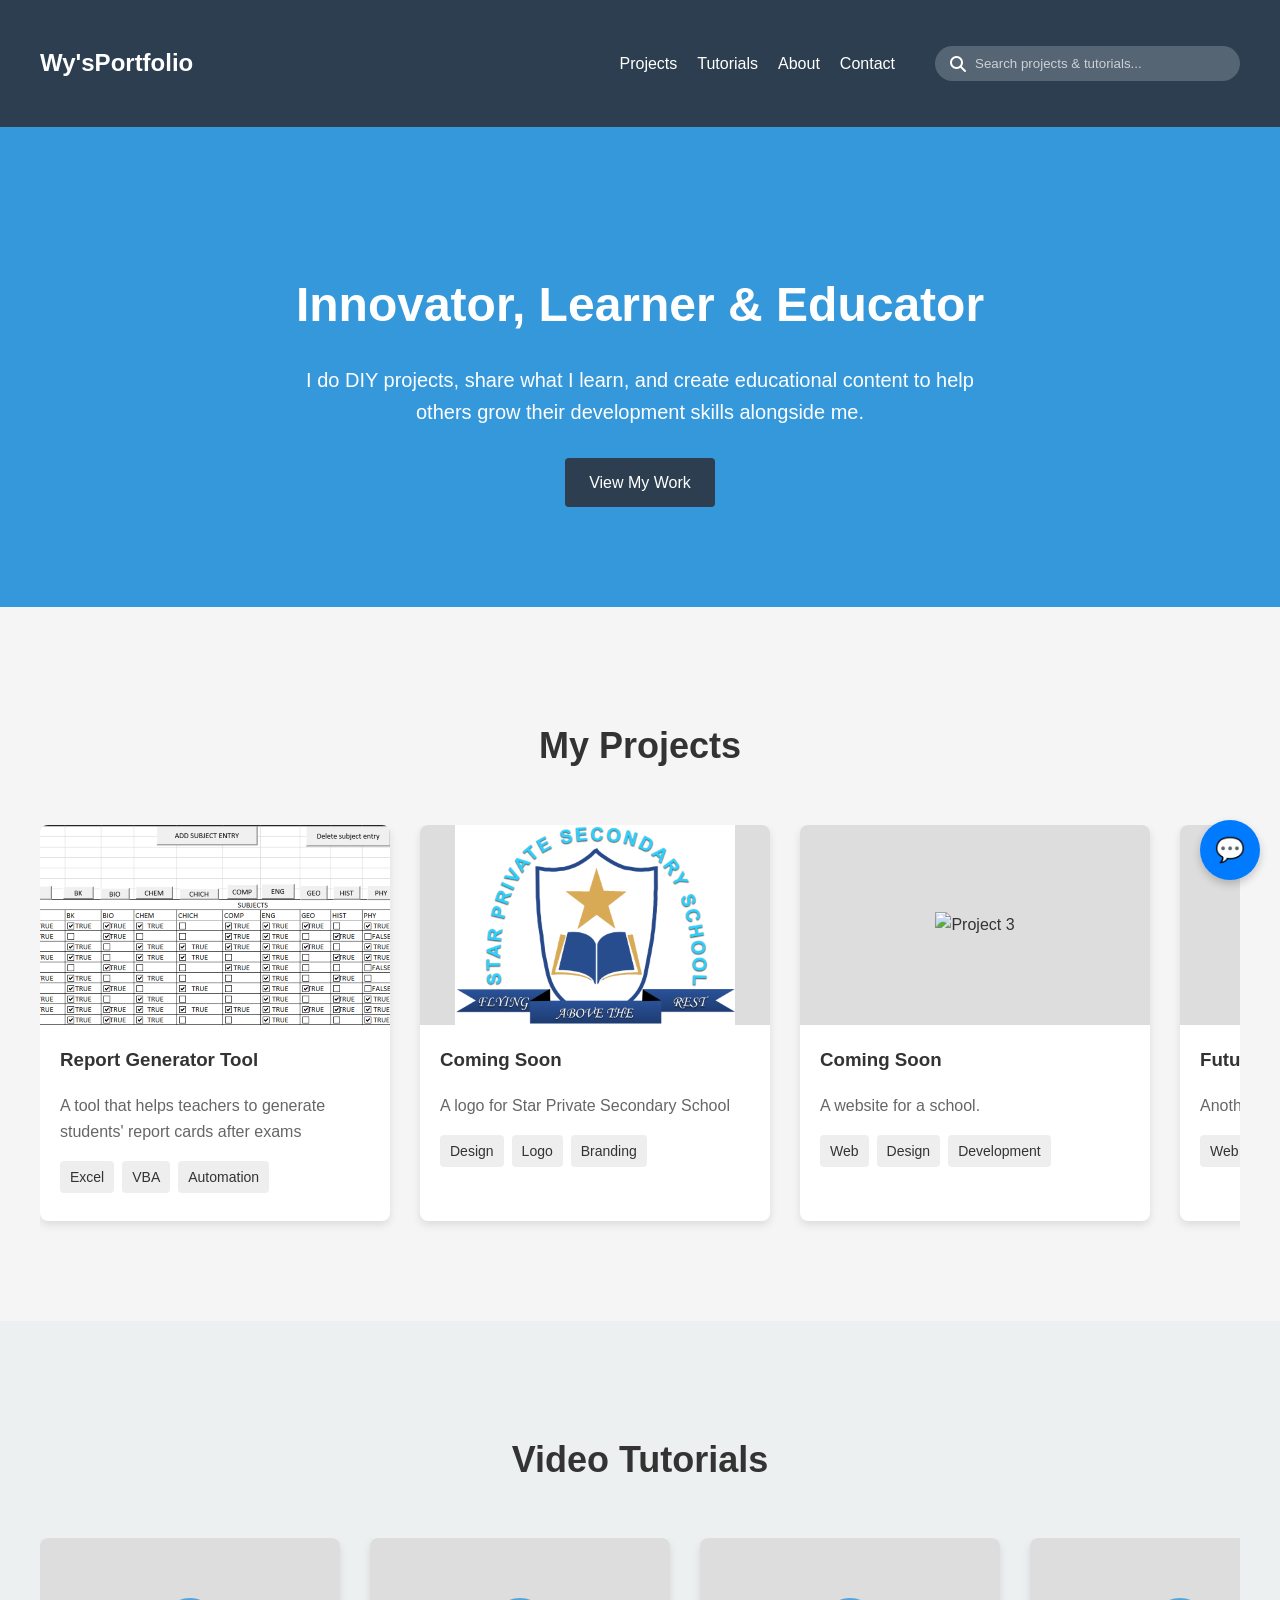
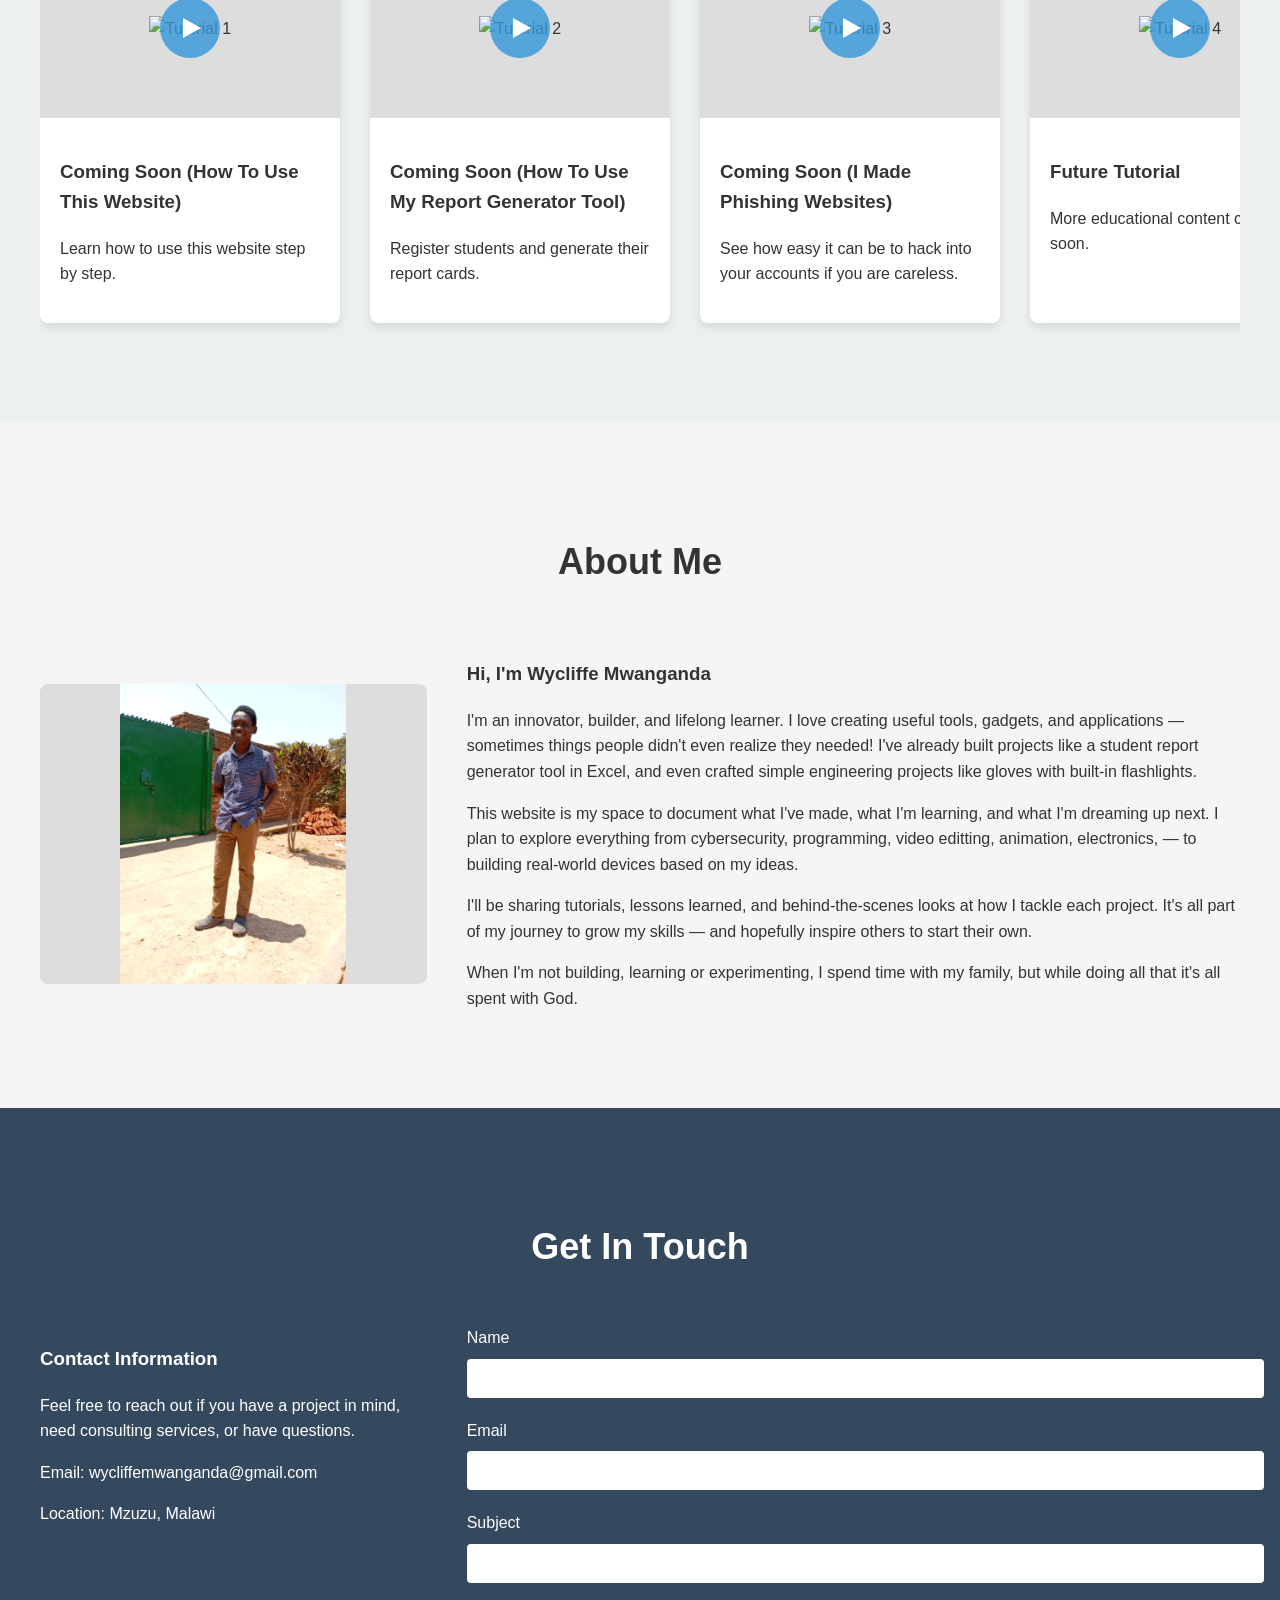
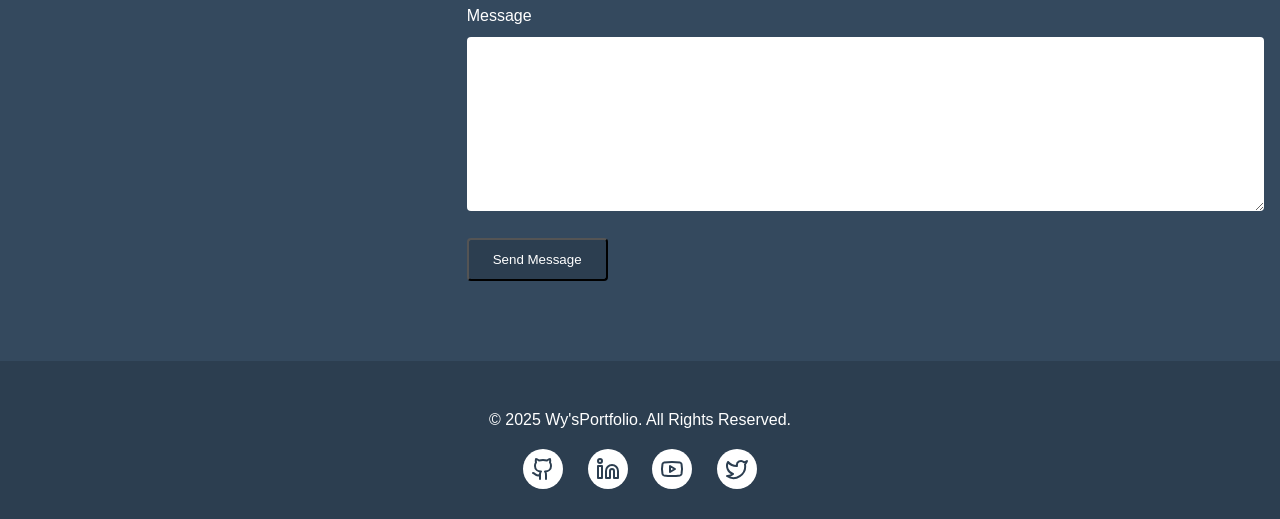
==== index.html @ cdc55362 "Add files via upload" ====
<!DOCTYPE html>
<html lang="en">
<head>
    <meta charset="UTF-8">
    <meta name="viewport" content="width=device-width, initial-scale=1.0">
    <title>Wycliffe's Portfolio</title>
    <script src="https://cdn.tailwindcss.com"></script>
    <link rel="stylesheet" href="https://cdnjs.cloudflare.com/ajax/libs/font-awesome/6.4.0/css/all.min.css">
    <link rel="manifest" href="/manifest.json">
    
    <style>
        /* Base styles */
        body {
            font-family: 'Segoe UI', Tahoma, Geneva, Verdana, sans-serif;
            line-height: 1.6;
            color: #333;
            margin: 0;
            padding: 0;
            background-color: #f5f5f5;
        }
        
        .container {
            max-width: 1200px;
            margin: 0 auto;
            padding: 0 20px;
        }
        
        /* Header */
        header {
            background-color: #2c3e50;
            color: white;
            padding: 30px 0;
            position: sticky;
            top: 0;
            z-index: 100;
        }
        
        .header-content {
            display: flex;
            justify-content: space-between;
            align-items: center;
        }
        
        .logo {
            font-size: 24px;
            font-weight: bold;
        }
        
        nav ul {
            display: flex;
            list-style: none;
            align-items: center;
        }
        
        nav ul li {
            margin-left: 20px;
        }
        
        nav ul li a {
            color: white;
            text-decoration: none;
            transition: color 0.3s;
        }
        
        nav ul li a:hover {
            color: #3498db;
        }
        
        /* Search Bar */
        .search-container {
            position: relative;
            margin-left: 20px;
        }
        
        .search-input {
            padding: 10px 15px 10px 40px;
            border-radius: 25px;
            border: none;
            outline: none;
            width: 250px;
            transition: all 0.3s;
            background-color: rgba(255, 255, 255, 0.2);
            color: white;
        }
        
        .search-input::placeholder {
            color: rgba(255, 255, 255, 0.7);
        }
        
        .search-input:focus {
            background-color: white;
            color: #333;
            width: 300px;
        }
        
        .search-input:focus::placeholder {
            color: #999;
        }
        
        .search-icon {
            position: absolute;
            left: 15px;
            top: 50%;
            transform: translateY(-50%);
            color: white;
        }
        
        .search-input:focus + .search-icon {
            color: #3498db;
        }
        
        /* Hero Section */
        .hero {
            padding: 100px 0;
            text-align: center;
            background-color: #3498db;
            color: white;
        }
        
        .hero h1 {
            font-size: 48px;
            margin-bottom: 20px;
        }
        
        .hero p {
            font-size: 20px;
            max-width: 700px;
            margin: 0 auto 30px;
        }
        
        .btn {
            display: inline-block;
            background-color: #2c3e50;
            color: white;
            padding: 12px 24px;
            text-decoration: none;
            border-radius: 4px;
            transition: background-color 0.3s;
        }
        
        .btn:hover {
            background-color: #1a252f;
        }
        
        /* Projects Section */
        .projects {
            padding: 80px 0;
        }
        
        .section-title {
            text-align: center;
            margin-bottom: 50px;
            font-size: 36px;
        }
        
        .project-scroll-container {
            display: flex;
            overflow-x: auto;
            scroll-snap-type: x mandatory;
            gap: 30px;
            padding-bottom: 20px;
            -webkit-overflow-scrolling: touch;
        }
        
        .project-card {
            flex: 0 0 auto;
            width: 350px;
            scroll-snap-align: start;
            background-color: white;
            border-radius: 8px;
            overflow: hidden;
            box-shadow: 0 4px 8px rgba(0, 0, 0, 0.1);
            transition: transform 0.3s;
        }
        
        .project-card:hover {
            transform: translateY(-10px);
        }
        
        .project-img {
            height: 200px;
            background-color: #ddd;
            display: flex;
            align-items: center;
            justify-content: center;
        }
        
        .project-content {
            padding: 20px;
        }
        
        .project-content h3 {
            margin-top: 0;
        }
        
        .project-content p {
            color: #666;
        }
        
        .project-tags {
            display: flex;
            flex-wrap: wrap;
            margin-top: 15px;
        }
        
        .tag {
            background-color: #eee;
            padding: 5px 10px;
            border-radius: 4px;
            font-size: 14px;
            margin-right: 8px;
            margin-bottom: 8px;
        }
        
        /* Tutorials Section */
        .tutorials {
            padding: 80px 0;
            background-color: #ecf0f1;
        }
        
        .tutorial-scroll-container {
            display: flex;
            overflow-x: auto;
            scroll-snap-type: x mandatory;
            gap: 30px;
            padding-bottom: 20px;
            -webkit-overflow-scrolling: touch;
        }
        
        .tutorial-card {
            flex: 0 0 auto;
            width: 300px;
            scroll-snap-align: start;
            background-color: white;
            border-radius: 8px;
            overflow: hidden;
            box-shadow: 0 4px 8px rgba(0, 0, 0, 0.1);
        }
        
        .tutorial-img {
            height: 180px;
            background-color: #ddd;
            display: flex;
            align-items: center;
            justify-content: center;
            position: relative;
        }
        
        .play-icon {
            position: absolute;
            width: 60px;
            height: 60px;
            background-color: rgba(52, 152, 219, 0.8);
            border-radius: 50%;
            display: flex;
            align-items: center;
            justify-content: center;
        }
        
        .play-icon:after {
            content: "";
            width: 0;
            height: 0;
            border-top: 10px solid transparent;
            border-left: 18px solid white;
            border-bottom: 10px solid transparent;
            margin-left: 4px;
        }
        
        .tutorial-content {
            padding: 20px;
        }
        
        /* About Section */
        .about {
            padding: 80px 0;
        }
        
        .about-content {
            display: flex;
            align-items: center;
            gap: 40px;
        }
        
        .about-img {
            flex: 1;
            height: 300px;
            background-color: #ddd;
            border-radius: 8px;
            display: flex;
            align-items: center;
            justify-content: center;
        }
        
        .about-text {
            flex: 2;
        }
        
        /* Contact Section */
        .contact {
            padding: 80px 0;
            background-color: #34495e;
            color: white;
        }
        
        .contact-content {
            display: flex;
            gap: 40px;
        }
        
        .contact-info {
            flex: 1;
        }
        
        .contact-form {
            flex: 2;
        }
        
        .form-group {
            margin-bottom: 20px;
        }
        
        .form-group label {
            display: block;
            margin-bottom: 8px;
        }
        
        .form-control {
            width: 100%;
            padding: 12px;
            border: none;
            border-radius: 4px;
        }
        
        textarea.form-control {
            height: 150px;
            resize: vertical;
        }
        
        /* Footer */
        footer {
            background-color: #2c3e50;
            color: white;
            padding: 30px 0;
            text-align: center;
        }
        
        .social-link {
            display: inline-flex;
            align-items: center;
            justify-content: center;
            width: 40px;
            height: 40px;
            background-color: white;
            border-radius: 50%;
            margin: 0 10px;
            transition: transform 0.3s, background-color 0.3s;
        }
        
        .social-link:hover {
            transform: translateY(-3px);
            background-color: #ecf0f1;
        }
        
        /* Search Results */
        .search-results {
            display: none;
            position: absolute;
            top: 100%;
            left: 0;
            width: 100%;
            background-color: white;
            border-radius: 0 0 8px 8px;
            box-shadow: 0 4px 8px rgba(0, 0, 0, 0.1);
            z-index: 10;
            max-height: 400px;
            overflow-y: auto;
        }
        
        .search-result-item {
            padding: 12px 20px;
            border-bottom: 1px solid #eee;
            cursor: pointer;
            transition: background-color 0.2s;
        }
        
        .search-result-item:hover {
            background-color: #f5f5f5;
        }
        
        .search-result-item h4 {
            margin: 0 0 5px 0;
            color: #2c3e50;
        }
        
        .search-result-item p {
            margin: 0;
            color: #666;
            font-size: 14px;
        }
        
        .search-result-item .result-type {
            display: inline-block;
            padding: 2px 8px;
            background-color: #3498db;
            color: white;
            border-radius: 4px;
            font-size: 12px;
            margin-right: 8px;
        }
        
        /* No Results */
        .no-results {
            padding: 20px;
            text-align: center;
            color: #666;
        }
        
        /* Responsive Adjustments */
        @media (max-width: 1024px) {
            .search-input {
                width: 200px;
            }
            
            .search-input:focus {
                width: 250px;
            }
        }
        
        @media (max-width: 768px) {
            .header-content {
                flex-direction: column;
                text-align: center;
            }
            
            nav ul {
                margin-top: 20px;
                justify-content: center;
                flex-wrap: wrap;
            }
            
            .search-container {
                margin: 15px 0 0 0;
                order: 3;
                width: 100%;
            }
            
            .search-input {
                width: 100%;
                max-width: 300px;
            }
            
            .search-input:focus {
                width: 100%;
                max-width: 300px;
            }
            
            .about-content {
                flex-direction: column;
            }
            
            .contact-content {
                flex-direction: column;
            }
        }
        
        /* Hide scrollbar but keep functionality */
        .project-scroll-container::-webkit-scrollbar,
        .tutorial-scroll-container::-webkit-scrollbar,
        .search-results::-webkit-scrollbar {
            display: none;
        }
        
        .project-scroll-container,
        .tutorial-scroll-container,
        .search-results {
            -ms-overflow-style: none;
            scrollbar-width: none;
        }
        
        /* Highlight matching text */
        .highlight {
            background-color: #fffacd;
            font-weight: bold;
        }
    </style>
</head>
<body>
    <!-- Header -->
    <header>
        <div class="container header-content">
            <div class="logo">Wy'sPortfolio</div>
            <nav>
                <ul>
                    <li><a href="#projects">Projects</a></li>
                    <li><a href="#tutorials">Tutorials</a></li>
                    <li><a href="#about">About</a></li>
                    <li><a href="#contact">Contact</a></li>
                    <li>
                        <div class="search-container">
                            <input type="text" class="search-input" placeholder="Search projects & tutorials..." id="searchInput">
                            <i class="fas fa-search search-icon"></i>
                            <div class="search-results" id="searchResults"></div>
                        </div>
                    </li>
                </ul>
            </nav>
        </div>
    </header>

    <!-- Hero Section -->
    <section class="hero">
        <div class="container">
            <h1>Innovator, Learner & Educator</h1>
            <p>I do DIY projects, share what I learn, and create educational content to help others grow their development skills alongside me.</p>
            <a href="#projects" class="btn">View My Work</a>
        </div>
    </section>

    <!-- Projects Section -->
    <section class="projects" id="projects">
        <div class="container">
            <h2 class="section-title">My Projects</h2>
            <div class="project-scroll-container" id="projectsContainer">
                <!-- Project 1 -->
                <a href="ReportGenDownloads.html" style="text-decoration: none; color: inherit;">
                    <div class="project-card" data-search="Report Generator Tool Excel VBA Automation">
                        <div class="project-img">
                            <img src="ReportGenICO.png" alt="Project 1">
                        </div>
                        <div class="project-content">
                            <h3>Report Generator Tool</h3>
                            <p>A tool that helps teachers to generate students' report cards after exams</p>
                            <div class="project-tags">
                                <span class="tag">Excel</span>
                                <span class="tag">VBA</span>
                                <span class="tag">Automation</span>
                            </div>
                        </div>
                    </div>
                </a>

                <!-- Project 2 -->
                <div class="project-card" data-search="Logo Design Star Private Secondary School">
                    <div class="project-img">
                        <img src="Logo v2.2.png" alt="Project 2">
                    </div>
                    <div class="project-content">
                        <h3>Coming Soon</h3>
                        <p>A logo for Star Private Secondary School</p>
                        <div class="project-tags">
                            <span class="tag">Design</span>
                            <span class="tag">Logo</span>
                            <span class="tag">Branding</span>
                        </div>
                    </div>
                </div>

                <!-- Project 3 -->
                <div class="project-card" data-search="Website School Web Design">
                    <div class="project-img">
                        <img src="/api/placeholder/400/250" alt="Project 3">
                    </div>
                    <div class="project-content">
                        <h3>Coming Soon</h3>
                        <p>A website for a school.</p>
                        <div class="project-tags">
                            <span class="tag">Web</span>
                            <span class="tag">Design</span>
                            <span class="tag">Development</span>
                        </div>
                    </div>
                </div>

                <!-- Additional project for scrolling -->
                <div class="project-card" data-search="Future Project Web Design">
                    <div class="project-img">
                        <img src="/api/placeholder/400/250" alt="Project 4">
                    </div>
                    <div class="project-content">
                        <h3>Future Project</h3>
                        <p>Another exciting project coming soon.</p>
                        <div class="project-tags">
                            <span class="tag">Web</span>
                            <span class="tag">Design</span>
                        </div>
                    </div>
                </div>
            </div>
        </div>
    </section>

    <!-- Tutorials Section -->
    <section class="tutorials" id="tutorials">
        <div class="container">
            <h2 class="section-title">Video Tutorials</h2>
            <div class="tutorial-scroll-container" id="tutorialsContainer">
                <!-- Tutorial 1 -->
                <div class="tutorial-card" data-search="How To Use This Website Tutorial Guide">
                    <div class="tutorial-img">
                        <div class="play-icon"></div>
                        <img src="/api/placeholder/400/250" alt="Tutorial 1">
                    </div>
                    <div class="tutorial-content">
                        <h3>Coming Soon (How To Use This Website)</h3>
                        <p>Learn how to use this website step by step.</p>
                    </div>
                </div>
                
                <!-- Tutorial 2 -->
                <div class="tutorial-card" data-search="Report Generator Tool Tutorial Guide Excel VBA">
                    <div class="tutorial-img">
                        <div class="play-icon"></div>
                        <img src="/api/placeholder/400/250" alt="Tutorial 2">
                    </div>
                    <div class="tutorial-content">
                        <h3>Coming Soon (How To Use My Report Generator Tool)</h3>
                        <p>Register students and generate their report cards.</p>
                    </div>
                </div>
                
                <!-- Tutorial 3 -->
                <div class="tutorial-card" data-search="Phishing Websites Security Tutorial Cybersecurity">
                    <div class="tutorial-img">
                        <div class="play-icon"></div>
                        <img src="/api/placeholder/400/250" alt="Tutorial 3">
                    </div>
                    <div class="tutorial-content">
                        <h3>Coming Soon (I Made Phishing Websites)</h3>
                        <p>See how easy it can be to hack into your accounts if you are careless.</p>
                    </div>
                </div>

                <!-- Additional tutorial for scrolling -->
                <div class="tutorial-card" data-search="Future Tutorial Education">
                    <div class="tutorial-img">
                        <div class="play-icon"></div>
                        <img src="/api/placeholder/400/250" alt="Tutorial 4">
                    </div>
                    <div class="tutorial-content">
                        <h3>Future Tutorial</h3>
                        <p>More educational content coming soon.</p>
                    </div>
                </div>
            </div>
        </div>
    </section>

    <!-- About Section -->
    <section class="about" id="about">
        <div class="container">
            <h2 class="section-title">About Me</h2>
            <div class="about-content">
                <div class="about-img">
                    <img src="profile.png" alt="Profile Photo">
                </div>
                <div class="about-text">
                    <h3>Hi, I'm Wycliffe Mwanganda</h3>
                    <p>I'm an innovator, builder, and lifelong learner. I love creating useful tools, gadgets, and applications — sometimes things people didn't even realize they needed! I've already built projects like a student report generator tool in Excel, and even crafted simple engineering projects like gloves with built-in flashlights.</p>
                    <p>This website is my space to document what I've made, what I'm learning, and what I'm dreaming up next. I plan to explore everything from cybersecurity, programming, video editting, animation, electronics, — to building real-world devices based on my ideas.</p>
                    <p>I'll be sharing tutorials, lessons learned, and behind-the-scenes looks at how I tackle each project. It's all part of my journey to grow my skills — and hopefully inspire others to start their own.</p>
                    <p>When I'm not building, learning or experimenting, I spend time with my family, but while doing all that it's all spent with God.</p>
                </div>
            </div>
        </div>
    </section>

    <!-- Contact Section -->
    <section class="contact" id="contact">
        <div class="container">
            <h2 class="section-title">Get In Touch</h2>
            <div class="contact-content">
                <div class="contact-info">
                    <h3>Contact Information</h3>
                    <p>Feel free to reach out if you have a project in mind, need consulting services, or have questions.</p>
                    <p>Email: wycliffemwanganda@gmail.com</p>
                    <p>Location: Mzuzu, Malawi</p>
                </div>
                <div class="contact-form">
                    <form>
                        <div class="form-group">
                            <label for="name">Name</label>
                            <input type="text" id="name" class="form-control" required>
                        </div>
                        <div class="form-group">
                            <label for="email">Email</label>
                            <input type="email" id="email" class="form-control" required>
                        </div>
                        <div class="form-group">
                            <label for="subject">Subject</label>
                            <input type="text" id="subject" class="form-control" required>
                        </div>
                        <div class="form-group">
                            <label for="message">Message</label>
                            <textarea id="message" class="form-control" required></textarea>
                        </div>
                        <button type="submit" class="btn">Send Message</button>
                    </form>
                </div>
            </div>
        </div>
    </section>

    <!-- Footer -->
    <footer>
        <div class="container">
            <p>© 2025 Wy'sPortfolio. All Rights Reserved.</p>
            <div class="social-links">
                <a href="#" class="social-link" aria-label="GitHub">
                    <svg xmlns="http://www.w3.org/2000/svg" width="24" height="24" viewBox="0 0 24 24" fill="none" stroke="#2c3e50" stroke-width="2" stroke-linecap="round" stroke-linejoin="round" class="lucide lucide-github"><path d="M15 22v-4a4.8 4.8 0 0 0-1-3.5c3 0 6-2 6-5.5.08-1.25-.27-2.48-1-3.5.28-1.15.28-2.35 0-3.5 0 0-1 0-3 1.5-2.64-.5-5.36-.5-8 0C6 2 5 2 5 2c-.3 1.15-.3 2.35 0 3.5A5.403 5.403 0 0 0 4 9c0 3.5 3 5.5 6 5.5-.39.49-.68 1.05-.85 1.65-.17.6-.22 1.23-.15 1.85v4"></path><path d="M9 18c-4.51 2-5-2-7-2"></path></svg>
                </a>
                <a href="#" class="social-link" aria-label="LinkedIn">
                    <svg xmlns="http://www.w3.org/2000/svg" width="24" height="24" viewBox="0 0 24 24" fill="none" stroke="#2c3e50" stroke-width="2" stroke-linecap="round" stroke-linejoin="round" class="lucide lucide-linkedin"><path d="M16 8a6 6 0 0 1 6 6v7h-4v-7a2 2 0 0 0-2-2 2 2 0 0 0-2 2v7h-4v-7a6 6 0 0 1 6-6z"></path><rect width="4" height="12" x="2" y="9"></rect><circle cx="4" cy="4" r="2"></circle></svg>
                </a>
                <a href="#" class="social-link" aria-label="YouTube">
                    <svg xmlns="http://www.w3.org/2000/svg" width="24" height="24" viewBox="0 0 24 24" fill="none" stroke="#2c3e50" stroke-width="2" stroke-linecap="round" stroke-linejoin="round" class="lucide lucide-youtube"><path d="M2.5 17a24.12 24.12 0 0 1 0-10 2 2 0 0 1 1.4-1.4 49.56 49.56 0 0 1 16.2 0A2 2 0 0 1 21.5 7a24.12 24.12 0 0 1 0 10 2 2 0 0 1-1.4 1.4 49.55 49.55 0 0 1-16.2 0A2 2 0 0 1 2.5 17"></path><path d="m10 15 5-3-5-3z"></path></svg>
                </a>
                <a href="#" class="social-link" aria-label="Twitter">
                    <svg xmlns="http://www.w3.org/2000/svg" width="24" height="24" viewBox="0 0 24 24" fill="none" stroke="#2c3e50" stroke-width="2" stroke-linecap="round" stroke-linejoin="round" class="lucide lucide-twitter"><path d="M22 4s-.7 2.1-2 3.4c1.6 10-9.4 17.3-18 11.6 2.2.1 4.4-.6 6-2C3 15.5.5 9.6 3 5c2.2 2.6 5.6 4.1 9 4-.9-4.2 4-6.6 7-3.8 1.1 0 3-1.2 3-1.2z"></path></svg>
                </a>
            </div>
        </div>
    </footer>



    <script>
        // Add smooth scrolling for navigation links
        document.querySelectorAll('a[href^="#"]').forEach(anchor => {
            anchor.addEventListener('click', function(e) {
                e.preventDefault();
                document.querySelector(this.getAttribute('href')).scrollIntoView({
                    behavior: 'smooth'
                });
            });
        });

        // Search functionality
        const searchInput = document.getElementById('searchInput');
        const searchResults = document.getElementById('searchResults');
        const projectsContainer = document.getElementById('projectsContainer');
        const tutorialsContainer = document.getElementById('tutorialsContainer');
        
        // All project and tutorial cards
        const allCards = [
            ...document.querySelectorAll('.project-card'),
            ...document.querySelectorAll('.tutorial-card')
        ];
        
        // Highlight text function
        function highlightText(text, searchTerm) {
            if (!searchTerm) return text;
            
            const regex = new RegExp(searchTerm, 'gi');
            return text.replace(regex, match => `<span class="highlight">${match}</span>`);
        }
        
        // Search function
        function performSearch(searchTerm) {
            if (!searchTerm) {
                searchResults.style.display = 'none';
                return;
            }
            
            const results = [];
            
            allCards.forEach(card => {
                const searchData = card.getAttribute('data-search').toLowerCase();
                const title = card.querySelector('h3').textContent.toLowerCase();
                const description = card.querySelector('p').textContent.toLowerCase();
                
                if (searchData.includes(searchTerm) || 
                    title.includes(searchTerm) || 
                    description.includes(searchTerm)) {
                    
                    const type = card.classList.contains('project-card') ? 'Project' : 'Tutorial';
                    const highlightedTitle = highlightText(card.querySelector('h3').textContent, searchTerm);
                    const highlightedDesc = highlightText(card.querySelector('p').textContent, searchTerm);
                    
                    results.push({
                        element: card,
                        type,
                        title: highlightedTitle,
                        description: highlightedDesc
                    });
                }
            });
            
            displayResults(results, searchTerm);
        }
        
// Display search results
function displayResults(results, searchTerm) {
    searchResults.innerHTML = '';
    
    if (results.length === 0) {
        searchResults.innerHTML = '<div class="no-results">No results found for "' + searchTerm + '"</div>';
    } else {
        results.forEach(result => {
            const resultElement = document.createElement('div');
            resultElement.className = 'search-result-item';
            resultElement.innerHTML = `
                <h4><span class="result-type">${result.type}</span>${result.title}</h4>
                <p>${result.description}</p>
            `;
            
            resultElement.addEventListener('click', () => {
                // First ensure all cards are visible
                allCards.forEach(card => card.style.display = '');
                
                // Scroll to the specific card
                result.element.scrollIntoView({ behavior: 'smooth', block: 'center' });
                
                // Apply more noticeable highlight animation
                result.element.style.boxShadow = '0 0 0 4px rgba(52, 152, 219, 0.7)';
                result.element.style.transform = 'scale(1.03)';
                result.element.style.transition = 'all 0.3s ease';
                
                // Reset the highlight after animation
                setTimeout(() => {
                    result.element.style.boxShadow = '';
                    result.element.style.transform = '';
                }, 2500);
                
                // Close search results
                searchResults.style.display = 'none';
                searchInput.value = '';
            });
            
            searchResults.appendChild(resultElement);
        });
    }
    
    searchResults.style.display = 'block';
}
        
        // Event listeners
        searchInput.addEventListener('input', () => {
            const searchTerm = searchInput.value.trim().toLowerCase();
            performSearch(searchTerm);
        });
        
        // Close search results when clicking outside
        document.addEventListener('click', (e) => {
            if (!e.target.closest('.search-container')) {
                searchResults.style.display = 'none';
            }
        });
        
        // Filter projects and tutorials when pressing Enter
        searchInput.addEventListener('keydown', (e) => {
            if (e.key === 'Enter') {
                const searchTerm = searchInput.value.trim().toLowerCase();
                
                if (!searchTerm) {
                    // Show all if search is empty
                    allCards.forEach(card => card.style.display = '');
                    return;
                }
                
                allCards.forEach(card => {
                    const searchData = card.getAttribute('data-search').toLowerCase();
                    const title = card.querySelector('h3').textContent.toLowerCase();
                    const description = card.querySelector('p').textContent.toLowerCase();
                    
                    if (searchData.includes(searchTerm) || 
                        title.includes(searchTerm) || 
                        description.includes(searchTerm)) {
                        card.style.display = '';
                    } else {
                        card.style.display = 'none';
                    }
                });
                
                // Scroll to projects section if there are results
                if (document.querySelector('.project-card[style=""]') || 
                    document.querySelector('.tutorial-card[style=""]')) {
                    document.getElementById('projects').scrollIntoView({ behavior: 'smooth' });
                }
                
                searchResults.style.display = 'none';
            }
        });
    </script>

    <!-- Chat Bubble Button -->
    <div id="chat-toggle" style="position: fixed; bottom: 20px; right: 20px; background: #007bff; color: white; border-radius: 50%; width: 60px; height: 60px; display: flex; align-items: center; justify-content: center; cursor: pointer; box-shadow: 0 4px 8px rgba(0,0,0,0.2); font-size: 24px; z-index: 999;">
        💬
    </div>

    <!-- Chat Window -->
    <div id="chat-box" style="display: none; position: fixed; bottom: 90px; right: 20px; width: 300px; max-height: 400px; background: white; border: 1px solid #ccc; border-radius: 10px; box-shadow: 0 4px 12px rgba(0,0,0,0.2); z-index: 999; overflow: hidden; font-family: sans-serif;">
        <div style="background: #007bff; color: white; padding: 10px; border-top-left-radius: 10px; border-top-right-radius: 10px;">
            Ask Me Anything
        </div>
        <div id="chat-log" style="padding: 10px; height: 250px; overflow-y: auto; font-size: 14px;"></div>
        <div style="display: flex; border-top: 1px solid #ccc;">
            <input id="chat-input" type="text" placeholder="Type your message..." style="flex: 1; border: none; padding: 10px;" />
            <button onclick="sendMessage()" style="background: #007bff; color: white; border: none; padding: 10px; cursor: pointer;">➤</button>
        </div>
    </div>

    <script>
        const toggle = document.getElementById('chat-toggle');
        const chatBox = document.getElementById('chat-box');

        toggle.addEventListener('click', () => {
            chatBox.style.display = chatBox.style.display === 'none' ? 'block' : 'none';
        });

        async function sendMessage() {
            const input = document.getElementById('chat-input');
            const log = document.getElementById('chat-log');
            const userText = input.value.trim();
            if (!userText) return;

            log.innerHTML += `<div><strong>You:</strong> ${userText}</div>`;
            input.value = "";

            try {
                // Make the request to the backend
                const response = await fetch("https://chat-backend-production-9ca1.up.railway.app/ask", {
                    method: "POST",
                    headers: { "Content-Type": "application/json" },
                    body: JSON.stringify({ message: userText }),
                });

                const data = await response.json();
                const aiReply = data.reply || "Sorry, I didn't understand.";
                
                // Log the AI reply
                log.innerHTML += `<div><strong>AI:</strong> ${aiReply}</div>`;
                log.scrollTop = log.scrollHeight;
            } catch (error) {
                console.error('Chat error:', error);
                log.innerHTML += `<div><strong>AI:</strong> Sorry, I couldn't respond.</div>`;
                log.scrollTop = log.scrollHeight;
            }
        }
    </script>

    <button id="installBtn" style="display: none;">Install App</button>
    <script src="/main.js"></script>
    
</body>
</html>
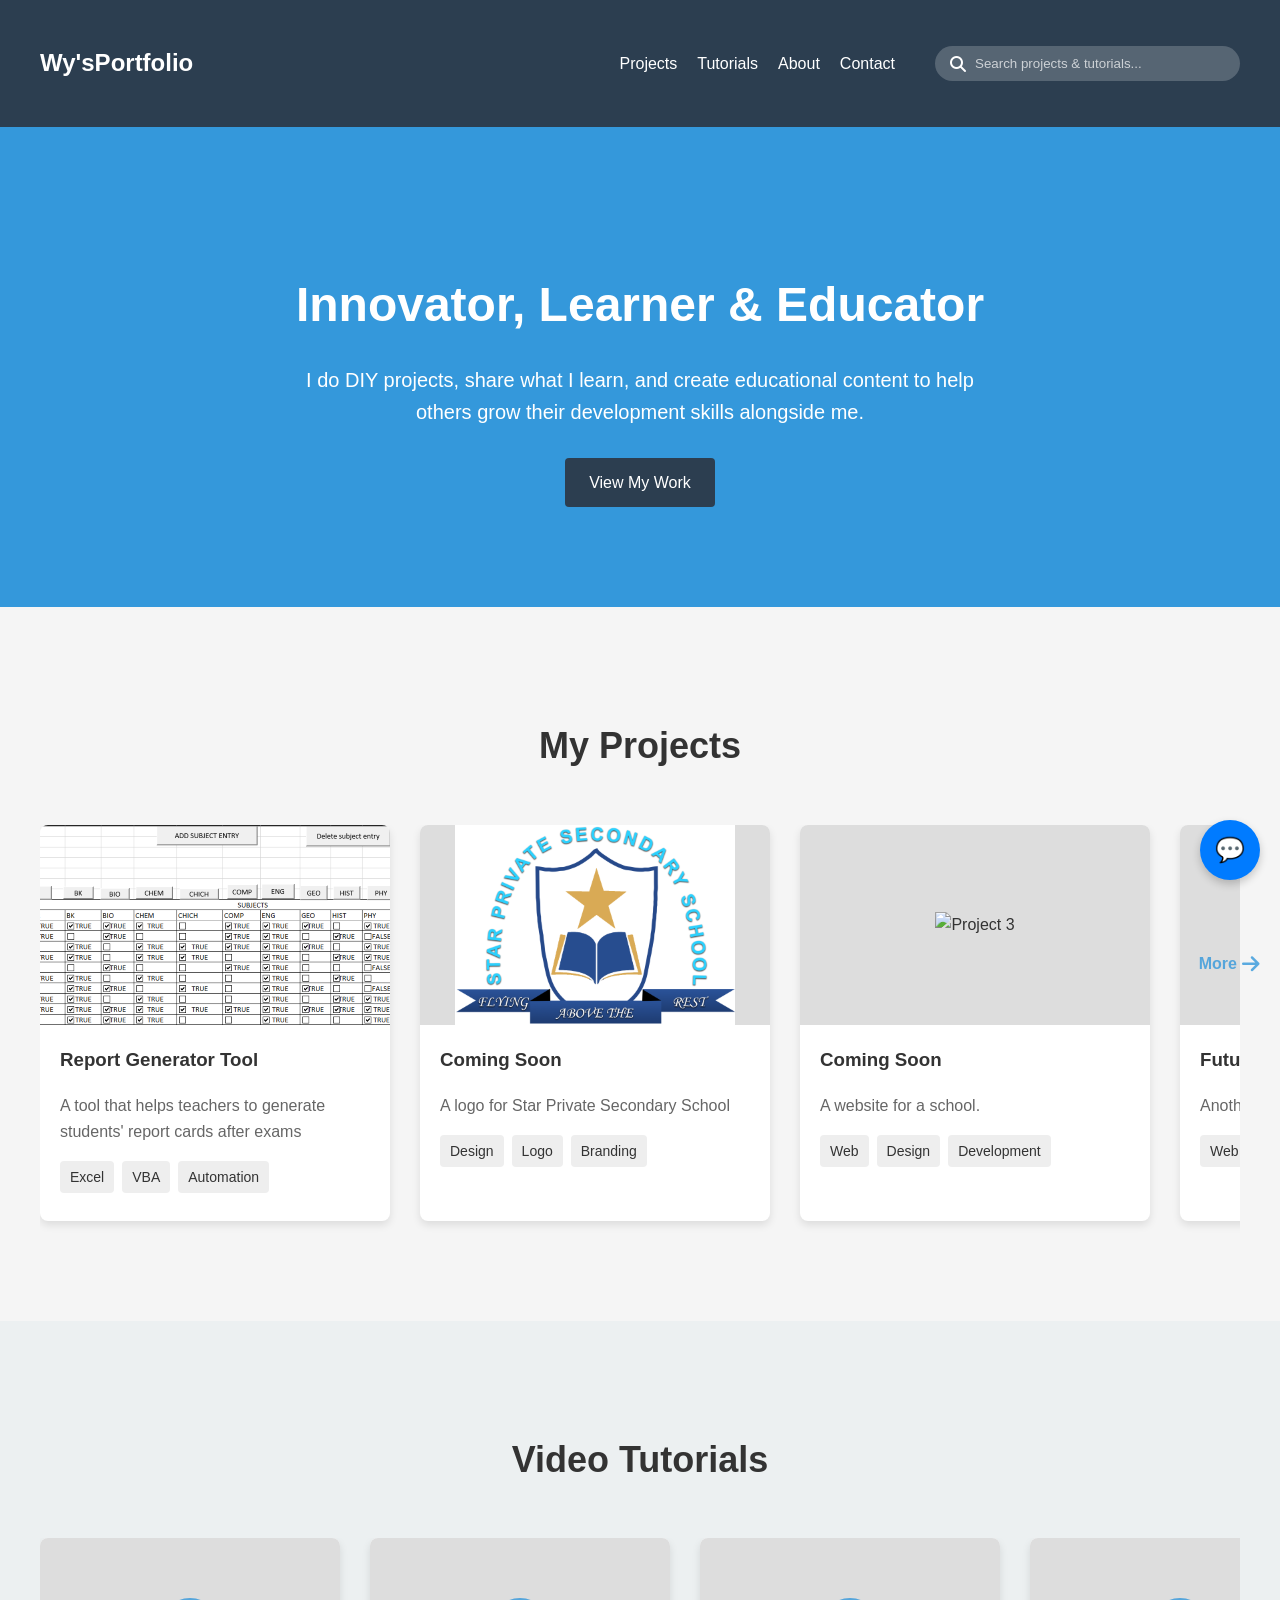
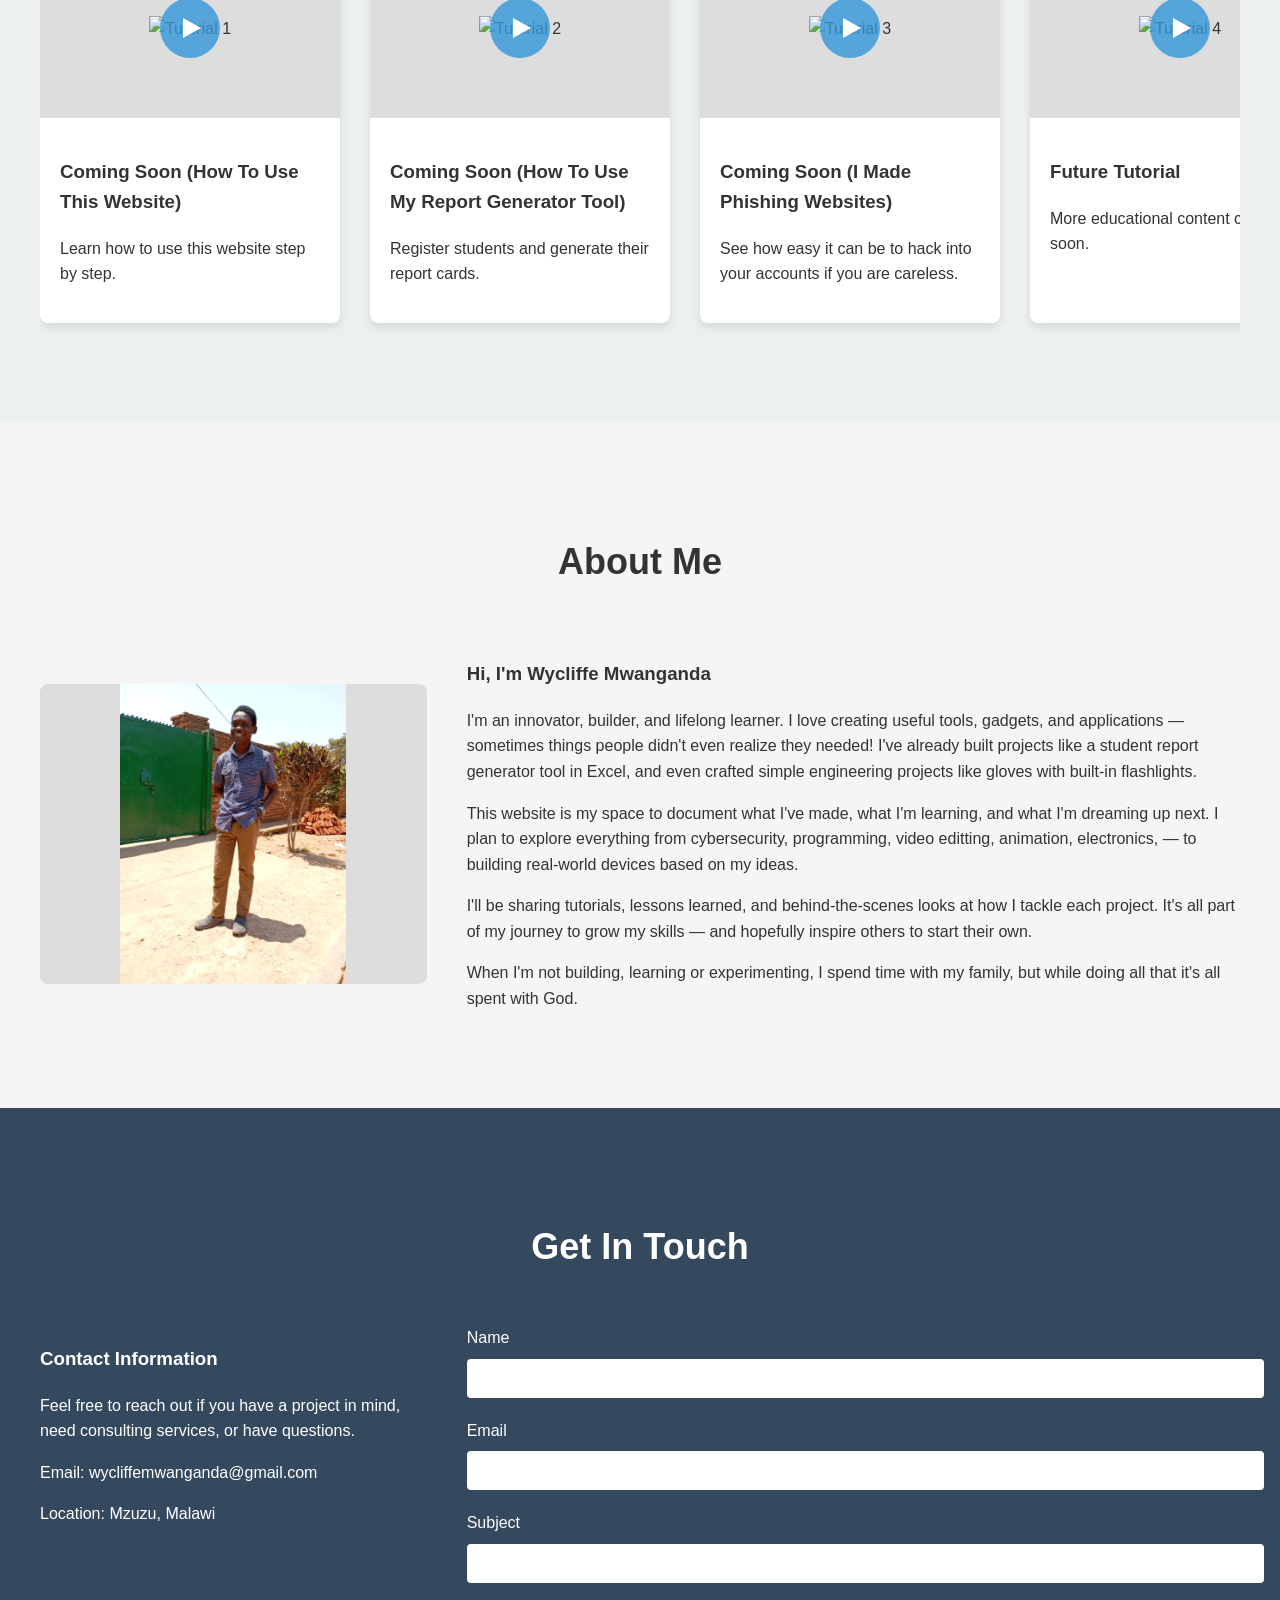
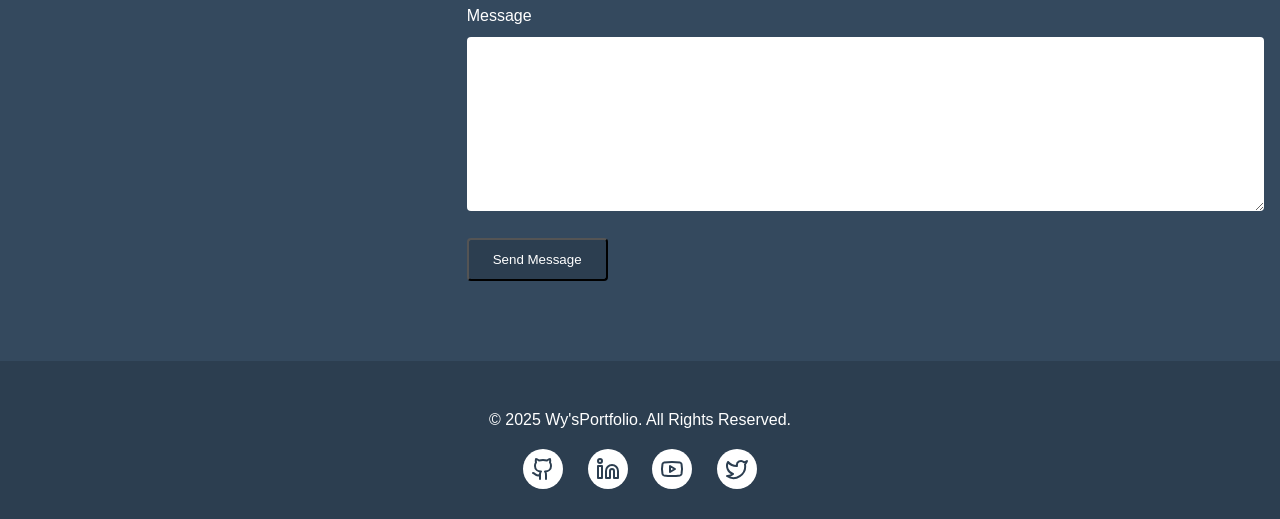
==== commit 26806404: "Add files via upload" ====
--- a/index.html
+++ b/index.html
@@ -483,6 +483,34 @@
             background-color: #fffacd;
             font-weight: bold;
         }
+            /* Add to your existing styles */
+    .scroll-indicator {
+        position: absolute;
+        right: 20px;
+        top: 50%;
+        transform: translateY(-50%);
+        display: flex;
+        align-items: center;
+        color: #3498db;
+        font-weight: bold;
+        opacity: 0.8;
+        animation: bounce 2s infinite;
+    }
+    
+    .scroll-indicator i {
+        margin-left: 5px;
+        font-size: 20px;
+    }
+    
+    @keyframes bounce {
+        0%, 20%, 50%, 80%, 100% {transform: translateY(-50%) translateX(0);}
+        40% {transform: translateY(-50%) translateX(5px);}
+        60% {transform: translateY(-50%) translateX(3px);}
+    }
+    
+    .projects {
+        position: relative;
+    }
     </style>
 </head>
 <body>
@@ -518,10 +546,13 @@
     </section>
 
     <!-- Projects Section -->
-    <section class="projects" id="projects">
-        <div class="container">
-            <h2 class="section-title">My Projects</h2>
-            <div class="project-scroll-container" id="projectsContainer">
+<section class="projects" id="projects">
+    <div class="container">
+        <h2 class="section-title">My Projects</h2>
+        <div class="scroll-indicator">
+            More <i class="fas fa-arrow-right"></i>
+        </div>
+        <div class="project-scroll-container" id="projectsContainer">
                 <!-- Project 1 -->
                 <a href="ReportGenDownloads.html" style="text-decoration: none; color: inherit;">
                     <div class="project-card" data-search="Report Generator Tool Excel VBA Automation">
@@ -588,6 +619,7 @@
                 </div>
             </div>
         </div>
+    </div>
     </section>
 
     <!-- Tutorials Section -->
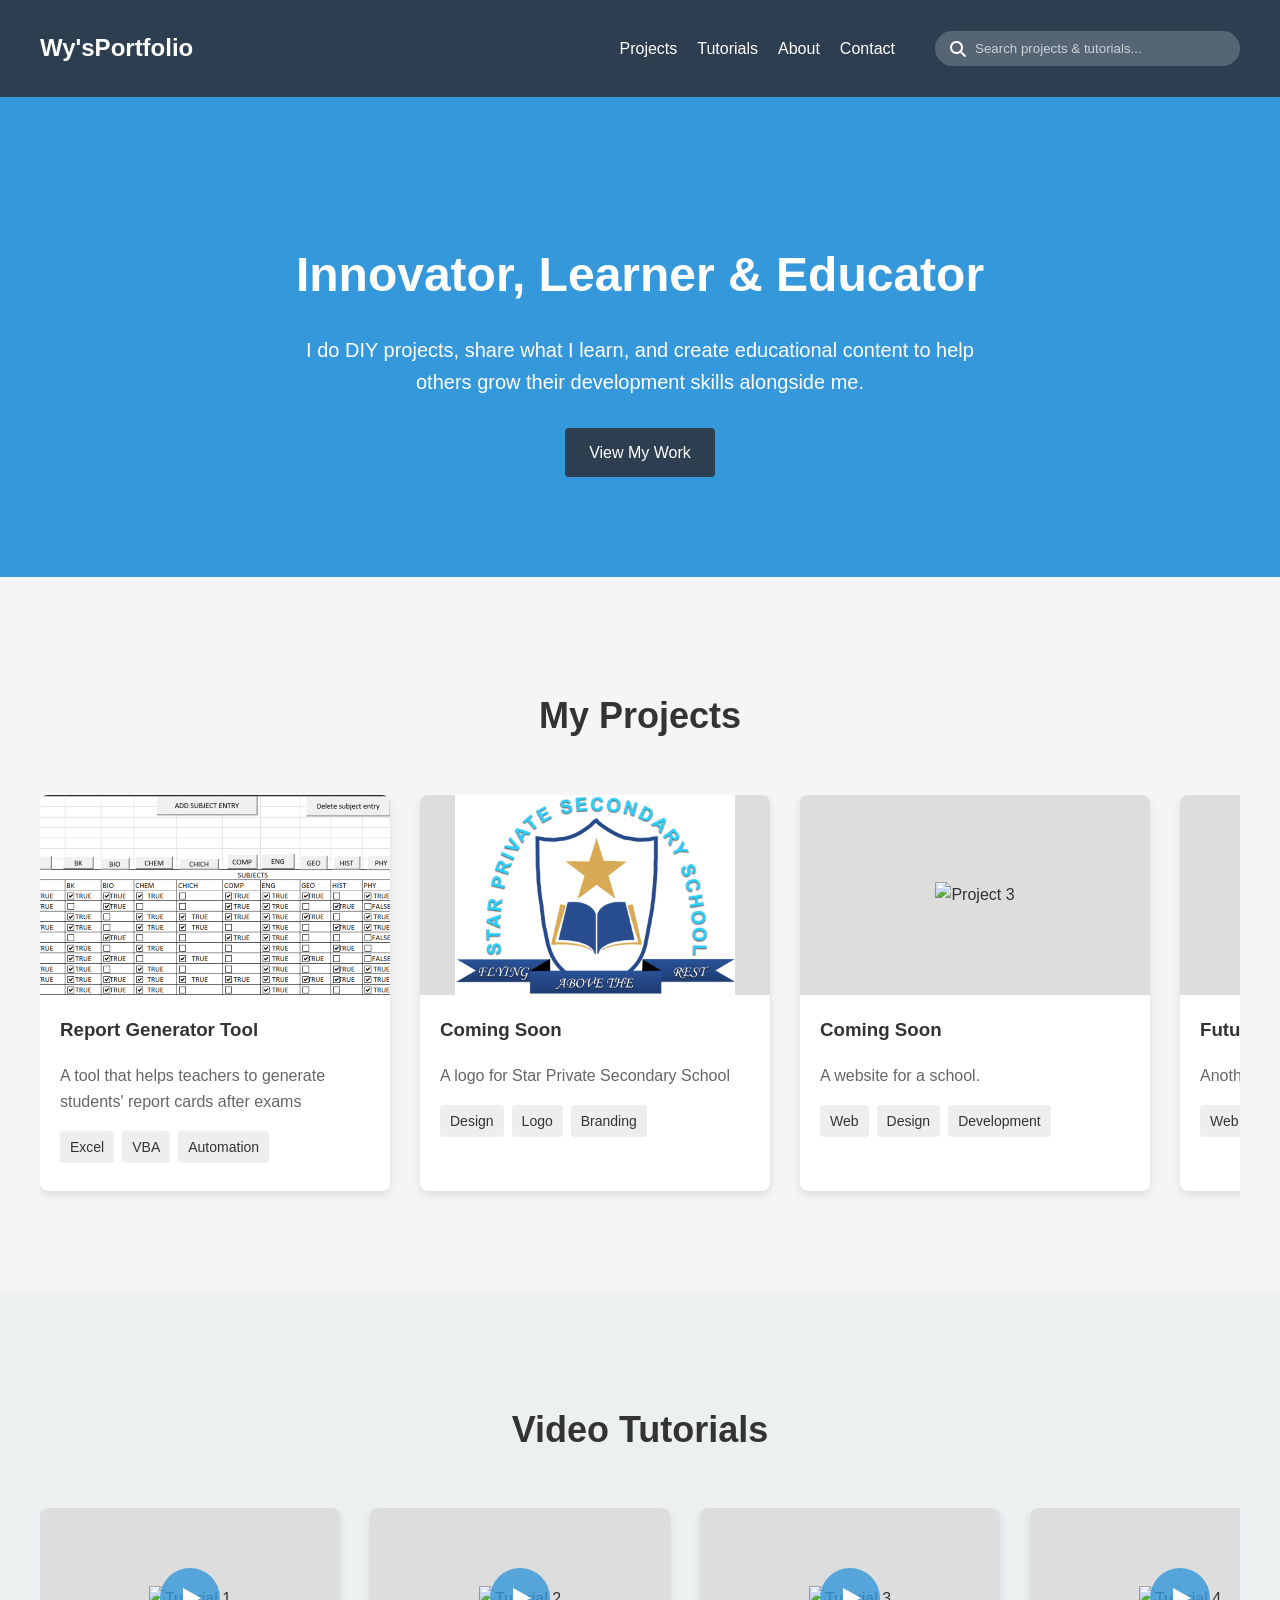
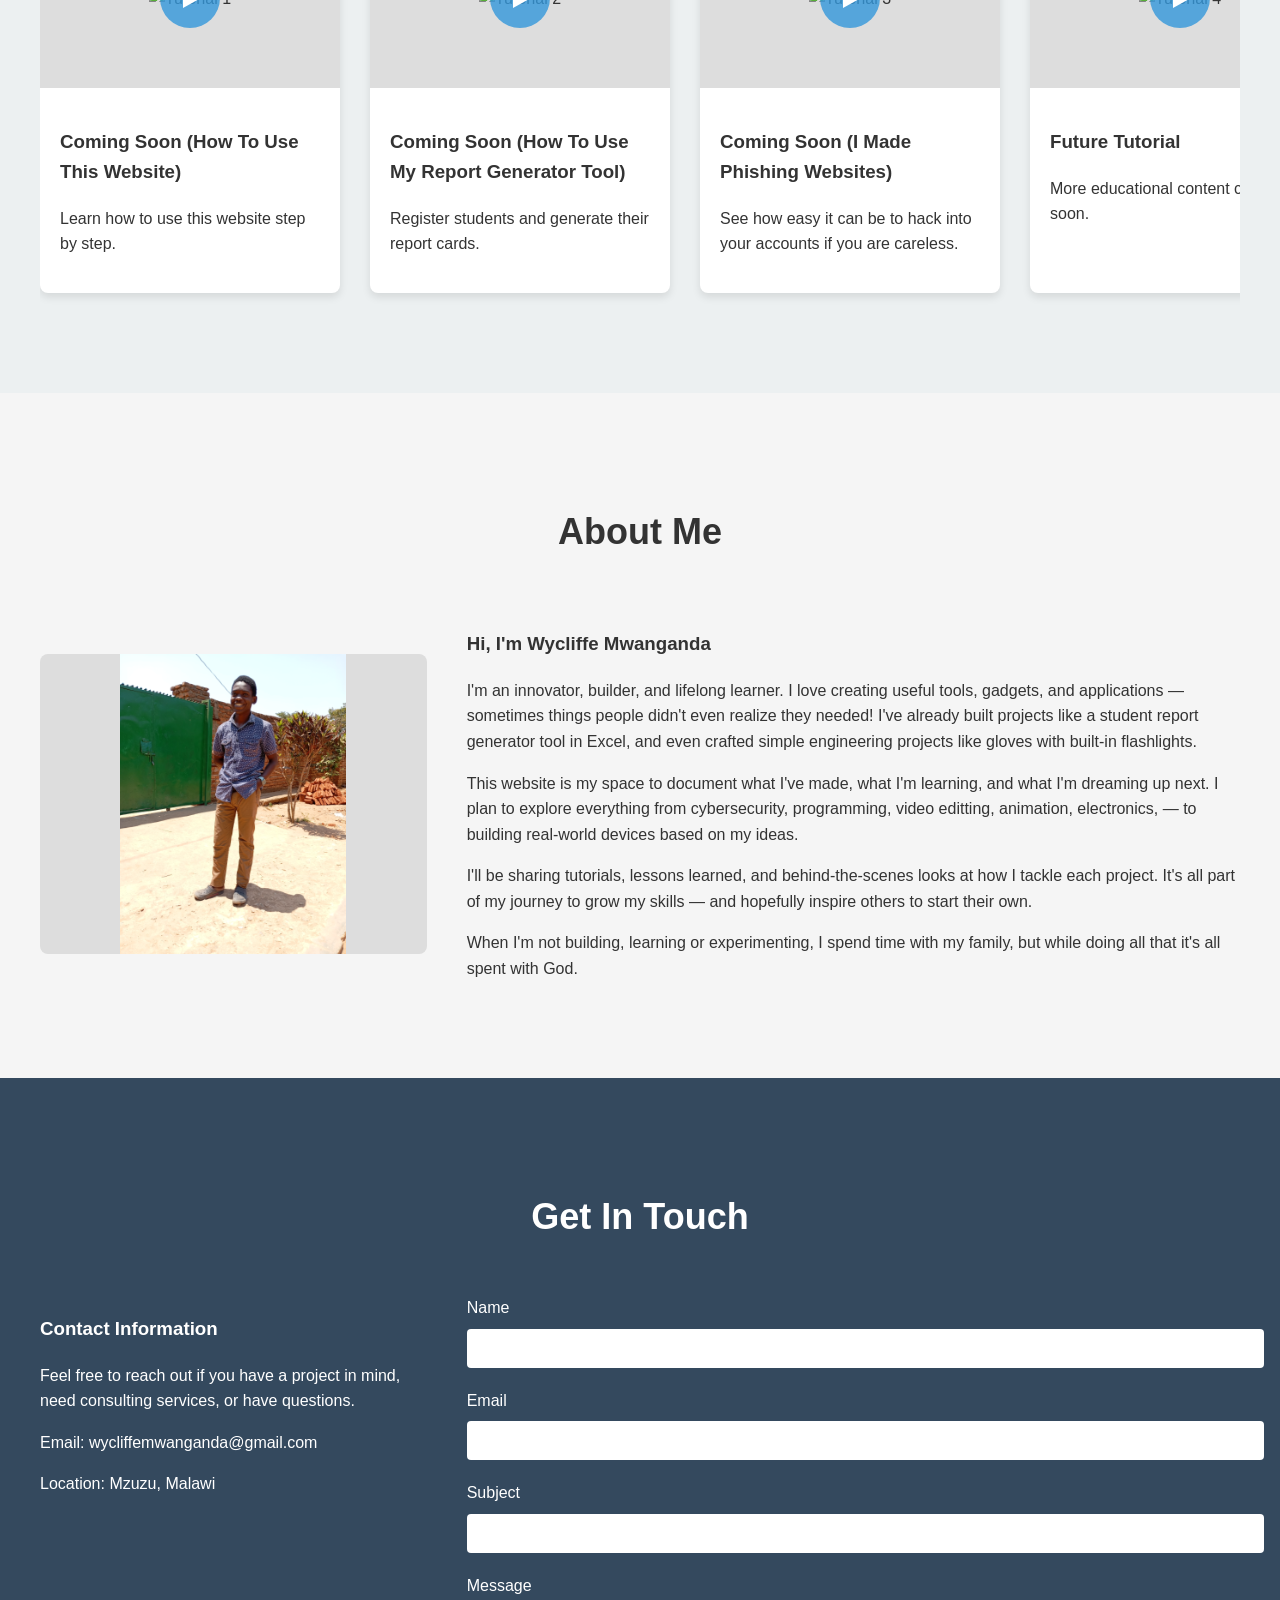
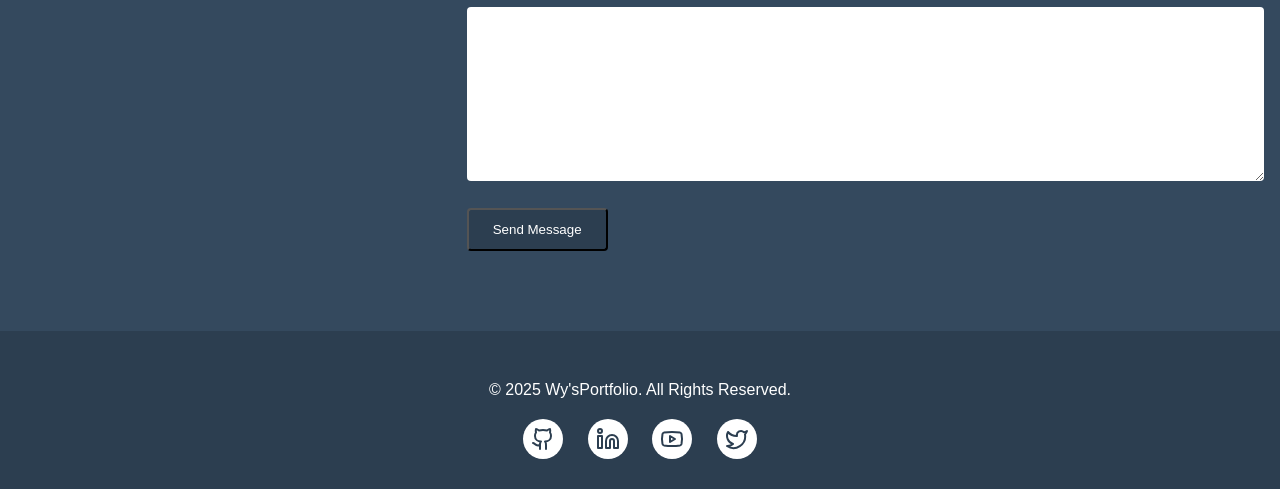
==== commit cce416a2: "Add files via upload" ====
--- a/index.html
+++ b/index.html
@@ -6,512 +6,7 @@
     <title>Wycliffe's Portfolio</title>
     <script src="https://cdn.tailwindcss.com"></script>
     <link rel="stylesheet" href="https://cdnjs.cloudflare.com/ajax/libs/font-awesome/6.4.0/css/all.min.css">
-    <link rel="manifest" href="/manifest.json">
-    
-    <style>
-        /* Base styles */
-        body {
-            font-family: 'Segoe UI', Tahoma, Geneva, Verdana, sans-serif;
-            line-height: 1.6;
-            color: #333;
-            margin: 0;
-            padding: 0;
-            background-color: #f5f5f5;
-        }
-        
-        .container {
-            max-width: 1200px;
-            margin: 0 auto;
-            padding: 0 20px;
-        }
-        
-        /* Header */
-        header {
-            background-color: #2c3e50;
-            color: white;
-            padding: 30px 0;
-            position: sticky;
-            top: 0;
-            z-index: 100;
-        }
-        
-        .header-content {
-            display: flex;
-            justify-content: space-between;
-            align-items: center;
-        }
-        
-        .logo {
-            font-size: 24px;
-            font-weight: bold;
-        }
-        
-        nav ul {
-            display: flex;
-            list-style: none;
-            align-items: center;
-        }
-        
-        nav ul li {
-            margin-left: 20px;
-        }
-        
-        nav ul li a {
-            color: white;
-            text-decoration: none;
-            transition: color 0.3s;
-        }
-        
-        nav ul li a:hover {
-            color: #3498db;
-        }
-        
-        /* Search Bar */
-        .search-container {
-            position: relative;
-            margin-left: 20px;
-        }
-        
-        .search-input {
-            padding: 10px 15px 10px 40px;
-            border-radius: 25px;
-            border: none;
-            outline: none;
-            width: 250px;
-            transition: all 0.3s;
-            background-color: rgba(255, 255, 255, 0.2);
-            color: white;
-        }
-        
-        .search-input::placeholder {
-            color: rgba(255, 255, 255, 0.7);
-        }
-        
-        .search-input:focus {
-            background-color: white;
-            color: #333;
-            width: 300px;
-        }
-        
-        .search-input:focus::placeholder {
-            color: #999;
-        }
-        
-        .search-icon {
-            position: absolute;
-            left: 15px;
-            top: 50%;
-            transform: translateY(-50%);
-            color: white;
-        }
-        
-        .search-input:focus + .search-icon {
-            color: #3498db;
-        }
-        
-        /* Hero Section */
-        .hero {
-            padding: 100px 0;
-            text-align: center;
-            background-color: #3498db;
-            color: white;
-        }
-        
-        .hero h1 {
-            font-size: 48px;
-            margin-bottom: 20px;
-        }
-        
-        .hero p {
-            font-size: 20px;
-            max-width: 700px;
-            margin: 0 auto 30px;
-        }
-        
-        .btn {
-            display: inline-block;
-            background-color: #2c3e50;
-            color: white;
-            padding: 12px 24px;
-            text-decoration: none;
-            border-radius: 4px;
-            transition: background-color 0.3s;
-        }
-        
-        .btn:hover {
-            background-color: #1a252f;
-        }
-        
-        /* Projects Section */
-        .projects {
-            padding: 80px 0;
-        }
-        
-        .section-title {
-            text-align: center;
-            margin-bottom: 50px;
-            font-size: 36px;
-        }
-        
-        .project-scroll-container {
-            display: flex;
-            overflow-x: auto;
-            scroll-snap-type: x mandatory;
-            gap: 30px;
-            padding-bottom: 20px;
-            -webkit-overflow-scrolling: touch;
-        }
-        
-        .project-card {
-            flex: 0 0 auto;
-            width: 350px;
-            scroll-snap-align: start;
-            background-color: white;
-            border-radius: 8px;
-            overflow: hidden;
-            box-shadow: 0 4px 8px rgba(0, 0, 0, 0.1);
-            transition: transform 0.3s;
-        }
-        
-        .project-card:hover {
-            transform: translateY(-10px);
-        }
-        
-        .project-img {
-            height: 200px;
-            background-color: #ddd;
-            display: flex;
-            align-items: center;
-            justify-content: center;
-        }
-        
-        .project-content {
-            padding: 20px;
-        }
-        
-        .project-content h3 {
-            margin-top: 0;
-        }
-        
-        .project-content p {
-            color: #666;
-        }
-        
-        .project-tags {
-            display: flex;
-            flex-wrap: wrap;
-            margin-top: 15px;
-        }
-        
-        .tag {
-            background-color: #eee;
-            padding: 5px 10px;
-            border-radius: 4px;
-            font-size: 14px;
-            margin-right: 8px;
-            margin-bottom: 8px;
-        }
-        
-        /* Tutorials Section */
-        .tutorials {
-            padding: 80px 0;
-            background-color: #ecf0f1;
-        }
-        
-        .tutorial-scroll-container {
-            display: flex;
-            overflow-x: auto;
-            scroll-snap-type: x mandatory;
-            gap: 30px;
-            padding-bottom: 20px;
-            -webkit-overflow-scrolling: touch;
-        }
-        
-        .tutorial-card {
-            flex: 0 0 auto;
-            width: 300px;
-            scroll-snap-align: start;
-            background-color: white;
-            border-radius: 8px;
-            overflow: hidden;
-            box-shadow: 0 4px 8px rgba(0, 0, 0, 0.1);
-        }
-        
-        .tutorial-img {
-            height: 180px;
-            background-color: #ddd;
-            display: flex;
-            align-items: center;
-            justify-content: center;
-            position: relative;
-        }
-        
-        .play-icon {
-            position: absolute;
-            width: 60px;
-            height: 60px;
-            background-color: rgba(52, 152, 219, 0.8);
-            border-radius: 50%;
-            display: flex;
-            align-items: center;
-            justify-content: center;
-        }
-        
-        .play-icon:after {
-            content: "";
-            width: 0;
-            height: 0;
-            border-top: 10px solid transparent;
-            border-left: 18px solid white;
-            border-bottom: 10px solid transparent;
-            margin-left: 4px;
-        }
-        
-        .tutorial-content {
-            padding: 20px;
-        }
-        
-        /* About Section */
-        .about {
-            padding: 80px 0;
-        }
-        
-        .about-content {
-            display: flex;
-            align-items: center;
-            gap: 40px;
-        }
-        
-        .about-img {
-            flex: 1;
-            height: 300px;
-            background-color: #ddd;
-            border-radius: 8px;
-            display: flex;
-            align-items: center;
-            justify-content: center;
-        }
-        
-        .about-text {
-            flex: 2;
-        }
-        
-        /* Contact Section */
-        .contact {
-            padding: 80px 0;
-            background-color: #34495e;
-            color: white;
-        }
-        
-        .contact-content {
-            display: flex;
-            gap: 40px;
-        }
-        
-        .contact-info {
-            flex: 1;
-        }
-        
-        .contact-form {
-            flex: 2;
-        }
-        
-        .form-group {
-            margin-bottom: 20px;
-        }
-        
-        .form-group label {
-            display: block;
-            margin-bottom: 8px;
-        }
-        
-        .form-control {
-            width: 100%;
-            padding: 12px;
-            border: none;
-            border-radius: 4px;
-        }
-        
-        textarea.form-control {
-            height: 150px;
-            resize: vertical;
-        }
-        
-        /* Footer */
-        footer {
-            background-color: #2c3e50;
-            color: white;
-            padding: 30px 0;
-            text-align: center;
-        }
-        
-        .social-link {
-            display: inline-flex;
-            align-items: center;
-            justify-content: center;
-            width: 40px;
-            height: 40px;
-            background-color: white;
-            border-radius: 50%;
-            margin: 0 10px;
-            transition: transform 0.3s, background-color 0.3s;
-        }
-        
-        .social-link:hover {
-            transform: translateY(-3px);
-            background-color: #ecf0f1;
-        }
-        
-        /* Search Results */
-        .search-results {
-            display: none;
-            position: absolute;
-            top: 100%;
-            left: 0;
-            width: 100%;
-            background-color: white;
-            border-radius: 0 0 8px 8px;
-            box-shadow: 0 4px 8px rgba(0, 0, 0, 0.1);
-            z-index: 10;
-            max-height: 400px;
-            overflow-y: auto;
-        }
-        
-        .search-result-item {
-            padding: 12px 20px;
-            border-bottom: 1px solid #eee;
-            cursor: pointer;
-            transition: background-color 0.2s;
-        }
-        
-        .search-result-item:hover {
-            background-color: #f5f5f5;
-        }
-        
-        .search-result-item h4 {
-            margin: 0 0 5px 0;
-            color: #2c3e50;
-        }
-        
-        .search-result-item p {
-            margin: 0;
-            color: #666;
-            font-size: 14px;
-        }
-        
-        .search-result-item .result-type {
-            display: inline-block;
-            padding: 2px 8px;
-            background-color: #3498db;
-            color: white;
-            border-radius: 4px;
-            font-size: 12px;
-            margin-right: 8px;
-        }
-        
-        /* No Results */
-        .no-results {
-            padding: 20px;
-            text-align: center;
-            color: #666;
-        }
-        
-        /* Responsive Adjustments */
-        @media (max-width: 1024px) {
-            .search-input {
-                width: 200px;
-            }
-            
-            .search-input:focus {
-                width: 250px;
-            }
-        }
-        
-        @media (max-width: 768px) {
-            .header-content {
-                flex-direction: column;
-                text-align: center;
-            }
-            
-            nav ul {
-                margin-top: 20px;
-                justify-content: center;
-                flex-wrap: wrap;
-            }
-            
-            .search-container {
-                margin: 15px 0 0 0;
-                order: 3;
-                width: 100%;
-            }
-            
-            .search-input {
-                width: 100%;
-                max-width: 300px;
-            }
-            
-            .search-input:focus {
-                width: 100%;
-                max-width: 300px;
-            }
-            
-            .about-content {
-                flex-direction: column;
-            }
-            
-            .contact-content {
-                flex-direction: column;
-            }
-        }
-        
-        /* Hide scrollbar but keep functionality */
-        .project-scroll-container::-webkit-scrollbar,
-        .tutorial-scroll-container::-webkit-scrollbar,
-        .search-results::-webkit-scrollbar {
-            display: none;
-        }
-        
-        .project-scroll-container,
-        .tutorial-scroll-container,
-        .search-results {
-            -ms-overflow-style: none;
-            scrollbar-width: none;
-        }
-        
-        /* Highlight matching text */
-        .highlight {
-            background-color: #fffacd;
-            font-weight: bold;
-        }
-            /* Add to your existing styles */
-    .scroll-indicator {
-        position: absolute;
-        right: 20px;
-        top: 50%;
-        transform: translateY(-50%);
-        display: flex;
-        align-items: center;
-        color: #3498db;
-        font-weight: bold;
-        opacity: 0.8;
-        animation: bounce 2s infinite;
-    }
-    
-    .scroll-indicator i {
-        margin-left: 5px;
-        font-size: 20px;
-    }
-    
-    @keyframes bounce {
-        0%, 20%, 50%, 80%, 100% {transform: translateY(-50%) translateX(0);}
-        40% {transform: translateY(-50%) translateX(5px);}
-        60% {transform: translateY(-50%) translateX(3px);}
-    }
-    
-    .projects {
-        position: relative;
-    }
-    </style>
+    <link rel="stylesheet" href="style.css">
 </head>
 <body>
     <!-- Header -->
@@ -549,9 +44,6 @@
 <section class="projects" id="projects">
     <div class="container">
         <h2 class="section-title">My Projects</h2>
-        <div class="scroll-indicator">
-            More <i class="fas fa-arrow-right"></i>
-        </div>
         <div class="project-scroll-container" id="projectsContainer">
                 <!-- Project 1 -->
                 <a href="ReportGenDownloads.html" style="text-decoration: none; color: inherit;">
@@ -754,8 +246,6 @@
         </div>
     </footer>
 
-
-
     <script>
         // Add smooth scrolling for navigation links
         document.querySelectorAll('a[href^="#"]').forEach(anchor => {
@@ -821,50 +311,50 @@
             displayResults(results, searchTerm);
         }
         
-// Display search results
-function displayResults(results, searchTerm) {
-    searchResults.innerHTML = '';
-    
-    if (results.length === 0) {
-        searchResults.innerHTML = '<div class="no-results">No results found for "' + searchTerm + '"</div>';
-    } else {
-        results.forEach(result => {
-            const resultElement = document.createElement('div');
-            resultElement.className = 'search-result-item';
-            resultElement.innerHTML = `
-                <h4><span class="result-type">${result.type}</span>${result.title}</h4>
-                <p>${result.description}</p>
-            `;
-            
-            resultElement.addEventListener('click', () => {
-                // First ensure all cards are visible
-                allCards.forEach(card => card.style.display = '');
-                
-                // Scroll to the specific card
-                result.element.scrollIntoView({ behavior: 'smooth', block: 'center' });
-                
-                // Apply more noticeable highlight animation
-                result.element.style.boxShadow = '0 0 0 4px rgba(52, 152, 219, 0.7)';
-                result.element.style.transform = 'scale(1.03)';
-                result.element.style.transition = 'all 0.3s ease';
-                
-                // Reset the highlight after animation
-                setTimeout(() => {
-                    result.element.style.boxShadow = '';
-                    result.element.style.transform = '';
-                }, 2500);
-                
-                // Close search results
-                searchResults.style.display = 'none';
-                searchInput.value = '';
-            });
-            
-            searchResults.appendChild(resultElement);
-        });
-    }
-    
-    searchResults.style.display = 'block';
-}
+        // Display search results
+        function displayResults(results, searchTerm) {
+            searchResults.innerHTML = '';
+            
+            if (results.length === 0) {
+                searchResults.innerHTML = '<div class="no-results">No results found for "' + searchTerm + '"</div>';
+            } else {
+                results.forEach(result => {
+                    const resultElement = document.createElement('div');
+                    resultElement.className = 'search-result-item';
+                    resultElement.innerHTML = `
+                        <h4><span class="result-type">${result.type}</span>${result.title}</h4>
+                        <p>${result.description}</p>
+                    `;
+                    
+                    resultElement.addEventListener('click', () => {
+                        // First ensure all cards are visible
+                        allCards.forEach(card => card.style.display = '');
+                        
+                        // Scroll to the specific card
+                        result.element.scrollIntoView({ behavior: 'smooth', block: 'center' });
+                        
+                        // Apply more noticeable highlight animation
+                        result.element.style.boxShadow = '0 0 0 4px rgba(52, 152, 219, 0.7)';
+                        result.element.style.transform = 'scale(1.03)';
+                        result.element.style.transition = 'all 0.3s ease';
+                        
+                        // Reset the highlight after animation
+                        setTimeout(() => {
+                            result.element.style.boxShadow = '';
+                            result.element.style.transform = '';
+                        }, 2500);
+                        
+                        // Close search results
+                        searchResults.style.display = 'none';
+                        searchInput.value = '';
+                    });
+                    
+                    searchResults.appendChild(resultElement);
+                });
+            }
+            
+            searchResults.style.display = 'block';
+        }
         
         // Event listeners
         searchInput.addEventListener('input', () => {
@@ -914,65 +404,6 @@
             }
         });
     </script>
-
-    <!-- Chat Bubble Button -->
-    <div id="chat-toggle" style="position: fixed; bottom: 20px; right: 20px; background: #007bff; color: white; border-radius: 50%; width: 60px; height: 60px; display: flex; align-items: center; justify-content: center; cursor: pointer; box-shadow: 0 4px 8px rgba(0,0,0,0.2); font-size: 24px; z-index: 999;">
-        💬
-    </div>
-
-    <!-- Chat Window -->
-    <div id="chat-box" style="display: none; position: fixed; bottom: 90px; right: 20px; width: 300px; max-height: 400px; background: white; border: 1px solid #ccc; border-radius: 10px; box-shadow: 0 4px 12px rgba(0,0,0,0.2); z-index: 999; overflow: hidden; font-family: sans-serif;">
-        <div style="background: #007bff; color: white; padding: 10px; border-top-left-radius: 10px; border-top-right-radius: 10px;">
-            Ask Me Anything
-        </div>
-        <div id="chat-log" style="padding: 10px; height: 250px; overflow-y: auto; font-size: 14px;"></div>
-        <div style="display: flex; border-top: 1px solid #ccc;">
-            <input id="chat-input" type="text" placeholder="Type your message..." style="flex: 1; border: none; padding: 10px;" />
-            <button onclick="sendMessage()" style="background: #007bff; color: white; border: none; padding: 10px; cursor: pointer;">➤</button>
-        </div>
-    </div>
-
-    <script>
-        const toggle = document.getElementById('chat-toggle');
-        const chatBox = document.getElementById('chat-box');
-
-        toggle.addEventListener('click', () => {
-            chatBox.style.display = chatBox.style.display === 'none' ? 'block' : 'none';
-        });
-
-        async function sendMessage() {
-            const input = document.getElementById('chat-input');
-            const log = document.getElementById('chat-log');
-            const userText = input.value.trim();
-            if (!userText) return;
-
-            log.innerHTML += `<div><strong>You:</strong> ${userText}</div>`;
-            input.value = "";
-
-            try {
-                // Make the request to the backend
-                const response = await fetch("https://chat-backend-production-9ca1.up.railway.app/ask", {
-                    method: "POST",
-                    headers: { "Content-Type": "application/json" },
-                    body: JSON.stringify({ message: userText }),
-                });
-
-                const data = await response.json();
-                const aiReply = data.reply || "Sorry, I didn't understand.";
-                
-                // Log the AI reply
-                log.innerHTML += `<div><strong>AI:</strong> ${aiReply}</div>`;
-                log.scrollTop = log.scrollHeight;
-            } catch (error) {
-                console.error('Chat error:', error);
-                log.innerHTML += `<div><strong>AI:</strong> Sorry, I couldn't respond.</div>`;
-                log.scrollTop = log.scrollHeight;
-            }
-        }
-    </script>
-
-    <button id="installBtn" style="display: none;">Install App</button>
-    <script src="/main.js"></script>
     
 </body>
 </html>
--- a/style.css
+++ b/style.css
@@ -0,0 +1,506 @@
+/* Base styles */
+body {
+    font-family: 'Segoe UI', Tahoma, Geneva, Verdana, sans-serif;
+    line-height: 1.6;
+    color: #333;
+    margin: 0;
+    padding: 0;
+    background-color: #f5f5f5;
+}
+
+.container {
+    max-width: 1200px;
+    margin: 0 auto;
+    padding: 0 20px;
+}
+
+/* Header */
+header {
+    background-color: #2c3e50;
+    color: white;
+    padding: 15px 0;
+    position: sticky;
+    top: 0;
+    z-index: 100;
+}
+
+.header-content {
+    display: flex;
+    justify-content: space-between;
+    align-items: center;
+}
+
+.logo {
+    font-size: 24px;
+    font-weight: bold;
+}
+
+nav ul {
+    display: flex;
+    list-style: none;
+    align-items: center;
+}
+
+nav ul li {
+    margin-left: 20px;
+}
+
+nav ul li a {
+    color: white;
+    text-decoration: none;
+    transition: color 0.3s;
+}
+
+nav ul li a:hover {
+    color: #3498db;
+}
+
+/* Search Bar */
+.search-container {
+    position: relative;
+    margin-left: 20px;
+}
+
+.search-input {
+    padding: 10px 15px 10px 40px;
+    border-radius: 25px;
+    border: none;
+    outline: none;
+    width: 250px;
+    transition: all 0.3s;
+    background-color: rgba(255, 255, 255, 0.2);
+    color: white;
+}
+
+.search-input::placeholder {
+    color: rgba(255, 255, 255, 0.7);
+}
+
+.search-input:focus {
+    background-color: white;
+    color: #333;
+    width: 300px;
+}
+
+.search-input:focus::placeholder {
+    color: #999;
+}
+
+.search-icon {
+    position: absolute;
+    left: 15px;
+    top: 50%;
+    transform: translateY(-50%);
+    color: white;
+}
+
+.search-input:focus + .search-icon {
+    color: #3498db;
+}
+
+/* Hero Section */
+.hero {
+    padding: 100px 0;
+    text-align: center;
+    background-color: #3498db;
+    color: white;
+}
+
+.hero h1 {
+    font-size: 48px;
+    margin-bottom: 20px;
+}
+
+.hero p {
+    font-size: 20px;
+    max-width: 700px;
+    margin: 0 auto 30px;
+}
+
+.btn {
+    display: inline-block;
+    background-color: #2c3e50;
+    color: white;
+    padding: 12px 24px;
+    text-decoration: none;
+    border-radius: 4px;
+    transition: background-color 0.3s;
+}
+
+.btn:hover {
+    background-color: #1a252f;
+}
+
+/* Projects Section */
+.projects {
+    padding: 80px 0;
+    position: relative;
+}
+
+.section-title {
+    text-align: center;
+    margin-bottom: 50px;
+    font-size: 36px;
+}
+
+.project-scroll-container {
+    display: flex;
+    overflow-x: auto;
+    scroll-snap-type: x mandatory;
+    gap: 30px;
+    padding-bottom: 20px;
+    -webkit-overflow-scrolling: touch;
+}
+
+.project-card {
+    flex: 0 0 auto;
+    width: 350px;
+    scroll-snap-align: start;
+    background-color: white;
+    border-radius: 8px;
+    overflow: hidden;
+    box-shadow: 0 4px 8px rgba(0, 0, 0, 0.1);
+    transition: transform 0.3s;
+}
+
+.project-card:hover {
+    transform: translateY(-10px);
+}
+
+.project-img {
+    height: 200px;
+    background-color: #ddd;
+    display: flex;
+    align-items: center;
+    justify-content: center;
+}
+
+.project-content {
+    padding: 20px;
+}
+
+.project-content h3 {
+    margin-top: 0;
+}
+
+.project-content p {
+    color: #666;
+}
+
+.project-tags {
+    display: flex;
+    flex-wrap: wrap;
+    margin-top: 15px;
+}
+
+.tag {
+    background-color: #eee;
+    padding: 5px 10px;
+    border-radius: 4px;
+    font-size: 14px;
+    margin-right: 8px;
+    margin-bottom: 8px;
+}
+
+/* Tutorials Section */
+.tutorials {
+    padding: 80px 0;
+    background-color: #ecf0f1;
+}
+
+.tutorial-scroll-container {
+    display: flex;
+    overflow-x: auto;
+    scroll-snap-type: x mandatory;
+    gap: 30px;
+    padding-bottom: 20px;
+    -webkit-overflow-scrolling: touch;
+}
+
+.tutorial-card {
+    flex: 0 0 auto;
+    width: 300px;
+    scroll-snap-align: start;
+    background-color: white;
+    border-radius: 8px;
+    overflow: hidden;
+    box-shadow: 0 4px 8px rgba(0, 0, 0, 0.1);
+}
+
+.tutorial-img {
+    height: 180px;
+    background-color: #ddd;
+    display: flex;
+    align-items: center;
+    justify-content: center;
+    position: relative;
+}
+
+.play-icon {
+    position: absolute;
+    width: 60px;
+    height: 60px;
+    background-color: rgba(52, 152, 219, 0.8);
+    border-radius: 50%;
+    display: flex;
+    align-items: center;
+    justify-content: center;
+}
+
+.play-icon:after {
+    content: "";
+    width: 0;
+    height: 0;
+    border-top: 10px solid transparent;
+    border-left: 18px solid white;
+    border-bottom: 10px solid transparent;
+    margin-left: 4px;
+}
+
+.tutorial-content {
+    padding: 20px;
+}
+
+/* About Section */
+.about {
+    padding: 80px 0;
+}
+
+.about-content {
+    display: flex;
+    align-items: center;
+    gap: 40px;
+}
+
+.about-img {
+    flex: 1;
+    height: 300px;
+    background-color: #ddd;
+    border-radius: 8px;
+    display: flex;
+    align-items: center;
+    justify-content: center;
+}
+
+.about-text {
+    flex: 2;
+}
+
+/* Contact Section */
+.contact {
+    padding: 80px 0;
+    background-color: #34495e;
+    color: white;
+}
+
+.contact-content {
+    display: flex;
+    gap: 40px;
+}
+
+.contact-info {
+    flex: 1;
+}
+
+.contact-form {
+    flex: 2;
+}
+
+.form-group {
+    margin-bottom: 20px;
+}
+
+.form-group label {
+    display: block;
+    margin-bottom: 8px;
+}
+
+.form-control {
+    width: 100%;
+    padding: 12px;
+    border: none;
+    border-radius: 4px;
+}
+
+textarea.form-control {
+    height: 150px;
+    resize: vertical;
+}
+
+/* Footer */
+footer {
+    background-color: #2c3e50;
+    color: white;
+    padding: 30px 0;
+    text-align: center;
+}
+
+.social-link {
+    display: inline-flex;
+    align-items: center;
+    justify-content: center;
+    width: 40px;
+    height: 40px;
+    background-color: white;
+    border-radius: 50%;
+    margin: 0 10px;
+    transition: transform 0.3s, background-color 0.3s;
+}
+
+.social-link:hover {
+    transform: translateY(-3px);
+    background-color: #ecf0f1;
+}
+
+/* Search Results */
+.search-results {
+    display: none;
+    position: absolute;
+    top: 100%;
+    left: 0;
+    width: 100%;
+    background-color: white;
+    border-radius: 0 0 8px 8px;
+    box-shadow: 0 4px 8px rgba(0, 0, 0, 0.1);
+    z-index: 10;
+    max-height: 400px;
+    overflow-y: auto;
+}
+
+.search-result-item {
+    padding: 12px 20px;
+    border-bottom: 1px solid #eee;
+    cursor: pointer;
+    transition: background-color 0.2s;
+}
+
+.search-result-item:hover {
+    background-color: #f5f5f5;
+}
+
+.search-result-item h4 {
+    margin: 0 0 5px 0;
+    color: #2c3e50;
+}
+
+.search-result-item p {
+    margin: 0;
+    color: #666;
+    font-size: 14px;
+}
+
+.search-result-item .result-type {
+    display: inline-block;
+    padding: 2px 8px;
+    background-color: #3498db;
+    color: white;
+    border-radius: 4px;
+    font-size: 12px;
+    margin-right: 8px;
+}
+
+/* No Results */
+.no-results {
+    padding: 20px;
+    text-align: center;
+    color: #666;
+}
+
+/* Scroll Indicator */
+.scroll-indicator {
+    position: absolute;
+    right: 20px;
+    top: 50%;
+    transform: translateY(-50%);
+    display: flex;
+    align-items: center;
+    color: #3498db;
+    font-weight: bold;
+    opacity: 0.8;
+    animation: bounce 2s infinite;
+}
+
+.scroll-indicator i {
+    margin-left: 5px;
+    font-size: 20px;
+}
+
+@keyframes bounce {
+    0%, 20%, 50%, 80%, 100% {
+        transform: translateY(-50%) translateX(0);
+    }
+    40% {
+        transform: translateY(-50%) translateX(5px);
+    }
+    60% {
+        transform: translateY(-50%) translateX(3px);
+    }
+}
+
+/* Hide scrollbar but keep functionality */
+.project-scroll-container::-webkit-scrollbar,
+.tutorial-scroll-container::-webkit-scrollbar,
+.search-results::-webkit-scrollbar {
+    display: none;
+}
+
+.project-scroll-container,
+.tutorial-scroll-container,
+.search-results {
+    -ms-overflow-style: none;
+    scrollbar-width: none;
+}
+
+/* Highlight matching text */
+.highlight {
+    background-color: #fffacd;
+    font-weight: bold;
+}
+
+/* Responsive Adjustments */
+@media (max-width: 1024px) {
+    .search-input {
+        width: 200px;
+    }
+    
+    .search-input:focus {
+        width: 250px;
+    }
+}
+
+@media (max-width: 768px) {
+    .header-content {
+        flex-direction: column;
+        text-align: center;
+    }
+    
+    nav ul {
+        margin-top: 20px;
+        justify-content: center;
+        flex-wrap: wrap;
+    }
+    
+    .search-container {
+        margin: 15px 0 0 0;
+        order: 3;
+        width: 100%;
+    }
+    
+    .search-input {
+        width: 100%;
+        max-width: 300px;
+    }
+    
+    .search-input:focus {
+        width: 100%;
+        max-width: 300px;
+    }
+    
+    .about-content {
+        flex-direction: column;
+    }
+    
+    .contact-content {
+        flex-direction: column;
+    }
+}
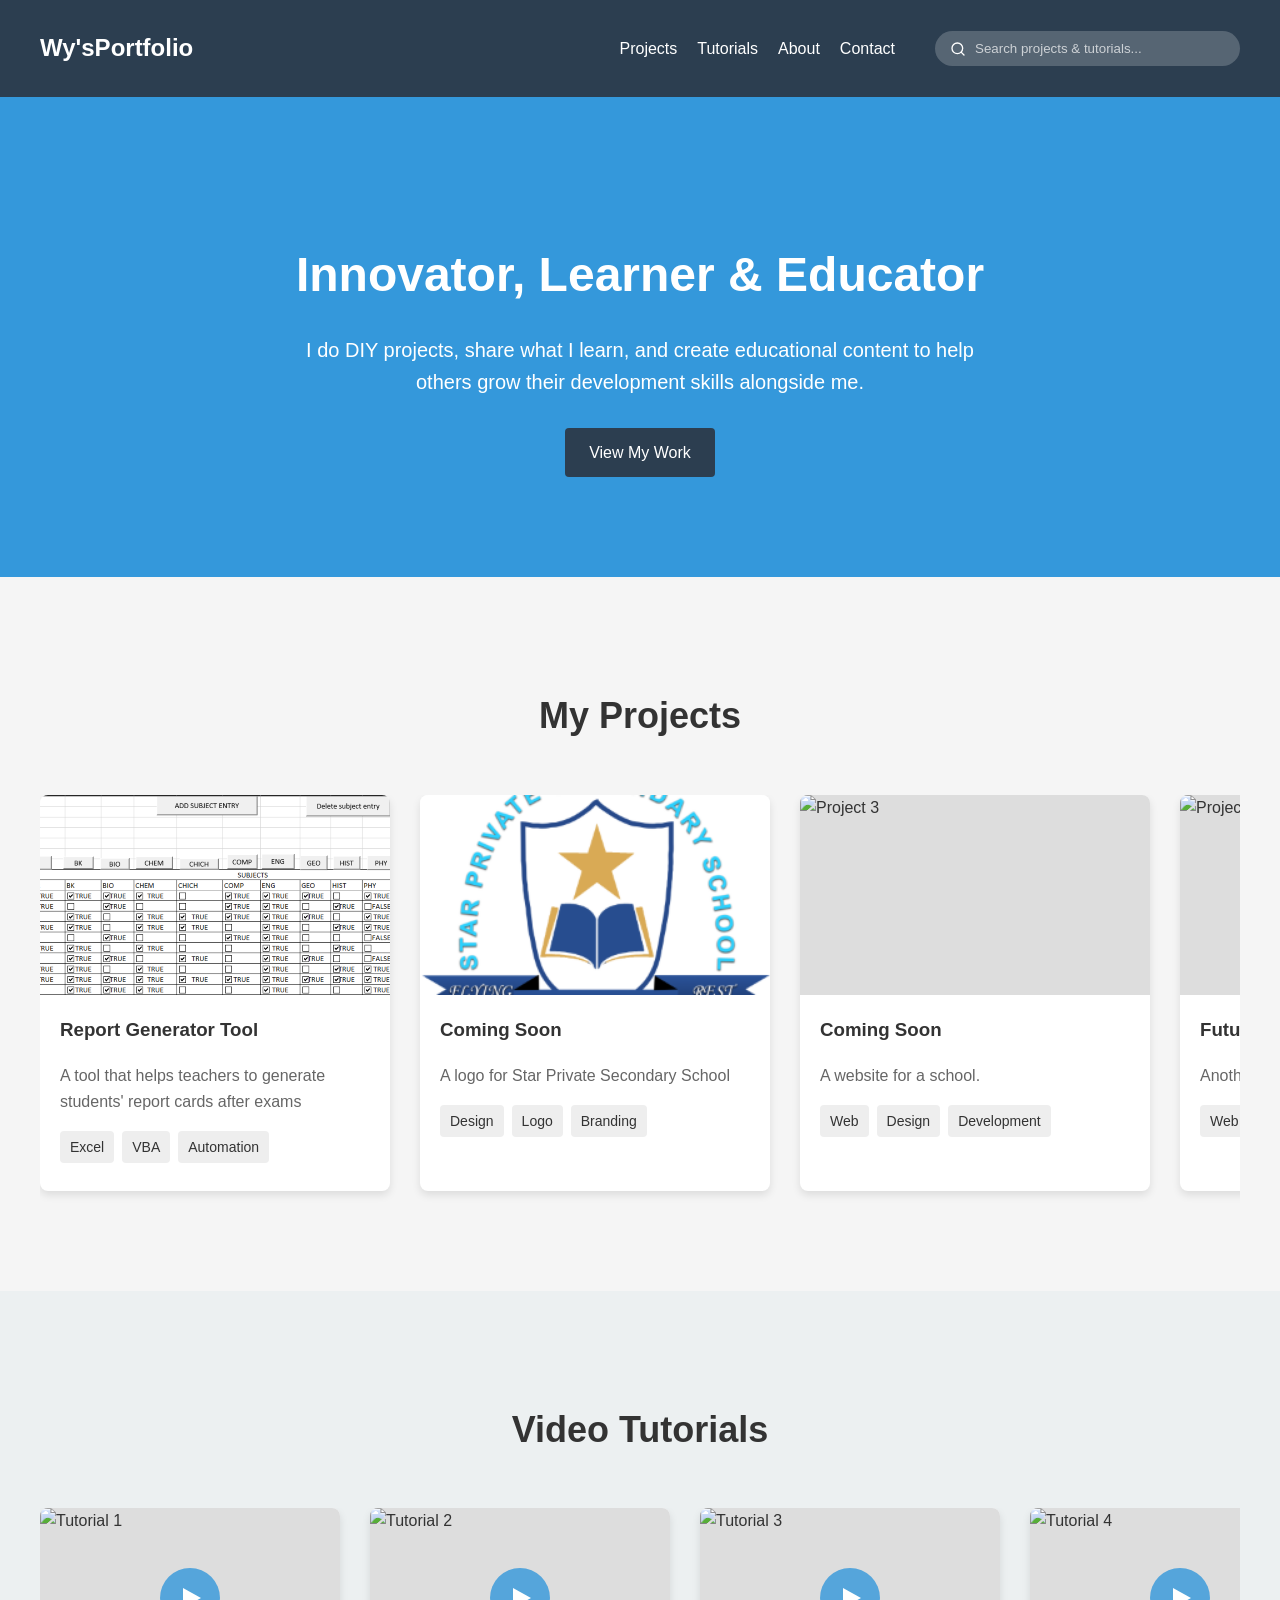
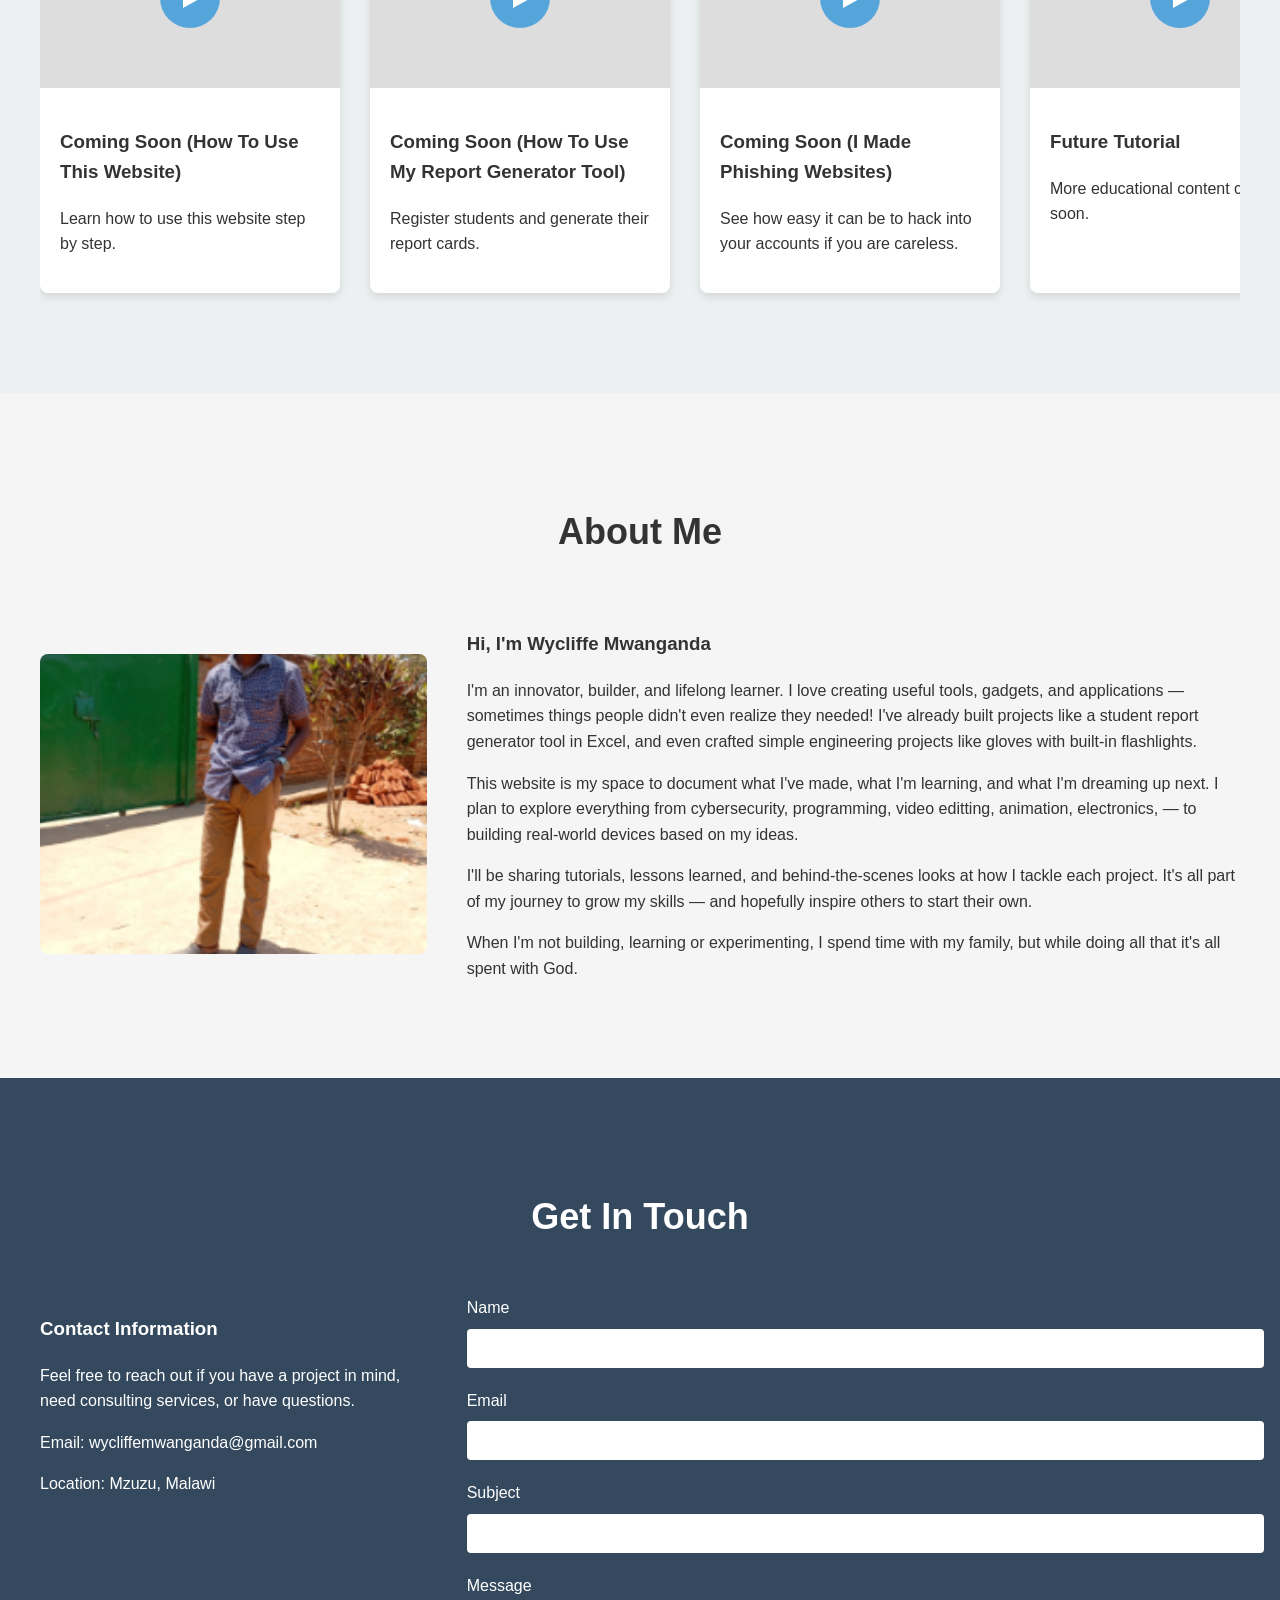
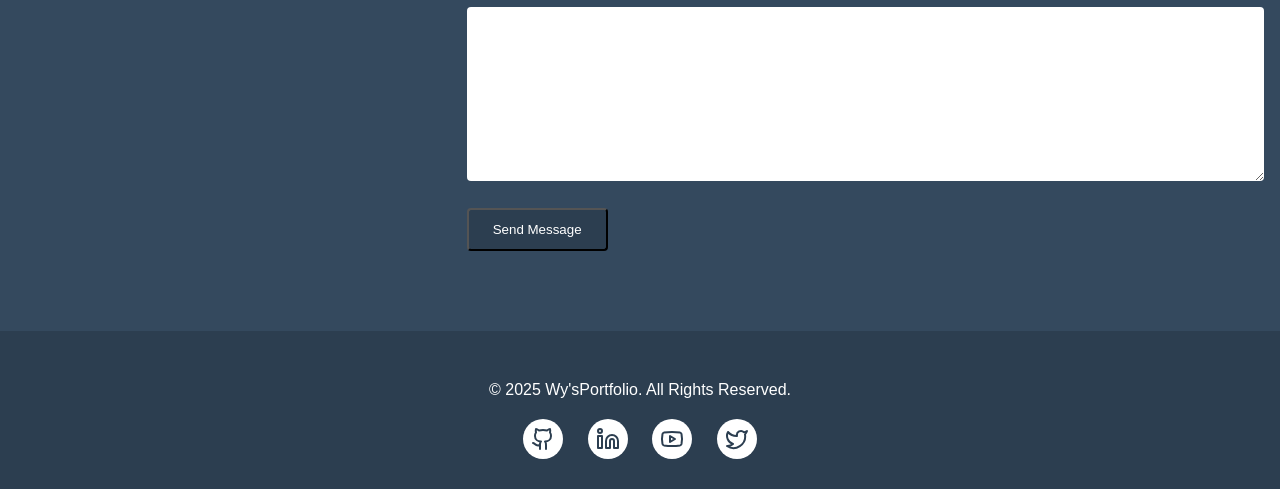
==== commit 04c573e4: "Add files via upload" ====
--- a/index.html
+++ b/index.html
@@ -4,8 +4,6 @@
     <meta charset="UTF-8">
     <meta name="viewport" content="width=device-width, initial-scale=1.0">
     <title>Wycliffe's Portfolio</title>
-    <script src="https://cdn.tailwindcss.com"></script>
-    <link rel="stylesheet" href="https://cdnjs.cloudflare.com/ajax/libs/font-awesome/6.4.0/css/all.min.css">
     <link rel="stylesheet" href="style.css">
 </head>
 <body>
@@ -22,7 +20,10 @@
                     <li>
                         <div class="search-container">
                             <input type="text" class="search-input" placeholder="Search projects & tutorials..." id="searchInput">
-                            <i class="fas fa-search search-icon"></i>
+                            <svg class="search-icon" width="16" height="16" viewBox="0 0 24 24" fill="none" stroke="currentColor" stroke-width="2" stroke-linecap="round" stroke-linejoin="round">
+                                <circle cx="11" cy="11" r="8"></circle>
+                                <path d="m21 21-4.35-4.35"></path>
+                            </svg>
                             <div class="search-results" id="searchResults"></div>
                         </div>
                     </li>
@@ -41,129 +42,136 @@
     </section>
 
     <!-- Projects Section -->
-<section class="projects" id="projects">
-    <div class="container">
-        <h2 class="section-title">My Projects</h2>
-        <div class="project-scroll-container" id="projectsContainer">
-                <!-- Project 1 -->
-                <a href="ReportGenDownloads.html" style="text-decoration: none; color: inherit;">
-                    <div class="project-card" data-search="Report Generator Tool Excel VBA Automation">
+    <section class="projects" id="projects">
+        <div class="container">
+            <h2 class="section-title">My Projects</h2>
+            <div class="scroll-wrapper">
+                <button class="scroll-nav-btn prev" id="projectsPrev" aria-label="Previous projects"></button>
+                <button class="scroll-nav-btn next" id="projectsNext" aria-label="Next projects"></button>
+                <div class="project-scroll-container" id="projectsContainer">
+                    <!-- Project 1 -->
+                    <a href="ReportGenDownloads.html" style="text-decoration: none; color: inherit;">
+                        <div class="project-card" data-search="Report Generator Tool Excel VBA Automation">
+                            <div class="project-img">
+                                <img src="ReportGenICO.png" alt="Project 1">
+                            </div>
+                            <div class="project-content">
+                                <h3>Report Generator Tool</h3>
+                                <p>A tool that helps teachers to generate students' report cards after exams</p>
+                                <div class="project-tags">
+                                    <span class="tag">Excel</span>
+                                    <span class="tag">VBA</span>
+                                    <span class="tag">Automation</span>
+                                </div>
+                            </div>
+                        </div>
+                    </a>
+
+                    <!-- Project 2 -->
+                    <div class="project-card" data-search="Logo Design Star Private Secondary School">
                         <div class="project-img">
-                            <img src="ReportGenICO.png" alt="Project 1">
+                            <img src="Logo v2.2.png" alt="Project 2">
                         </div>
                         <div class="project-content">
-                            <h3>Report Generator Tool</h3>
-                            <p>A tool that helps teachers to generate students' report cards after exams</p>
+                            <h3>Coming Soon</h3>
+                            <p>A logo for Star Private Secondary School</p>
                             <div class="project-tags">
-                                <span class="tag">Excel</span>
-                                <span class="tag">VBA</span>
-                                <span class="tag">Automation</span>
+                                <span class="tag">Design</span>
+                                <span class="tag">Logo</span>
+                                <span class="tag">Branding</span>
                             </div>
                         </div>
                     </div>
-                </a>
-
-                <!-- Project 2 -->
-                <div class="project-card" data-search="Logo Design Star Private Secondary School">
-                    <div class="project-img">
-                        <img src="Logo v2.2.png" alt="Project 2">
-                    </div>
-                    <div class="project-content">
-                        <h3>Coming Soon</h3>
-                        <p>A logo for Star Private Secondary School</p>
-                        <div class="project-tags">
-                            <span class="tag">Design</span>
-                            <span class="tag">Logo</span>
-                            <span class="tag">Branding</span>
-                        </div>
-                    </div>
-                </div>
-
-                <!-- Project 3 -->
-                <div class="project-card" data-search="Website School Web Design">
-                    <div class="project-img">
-                        <img src="/api/placeholder/400/250" alt="Project 3">
-                    </div>
-                    <div class="project-content">
-                        <h3>Coming Soon</h3>
-                        <p>A website for a school.</p>
-                        <div class="project-tags">
-                            <span class="tag">Web</span>
-                            <span class="tag">Design</span>
-                            <span class="tag">Development</span>
-                        </div>
-                    </div>
-                </div>
-
-                <!-- Additional project for scrolling -->
-                <div class="project-card" data-search="Future Project Web Design">
-                    <div class="project-img">
-                        <img src="/api/placeholder/400/250" alt="Project 4">
-                    </div>
-                    <div class="project-content">
-                        <h3>Future Project</h3>
-                        <p>Another exciting project coming soon.</p>
-                        <div class="project-tags">
-                            <span class="tag">Web</span>
-                            <span class="tag">Design</span>
+
+                    <!-- Project 3 -->
+                    <div class="project-card" data-search="Website School Web Design">
+                        <div class="project-img">
+                            <img src="/api/placeholder/400/250" alt="Project 3">
+                        </div>
+                        <div class="project-content">
+                            <h3>Coming Soon</h3>
+                            <p>A website for a school.</p>
+                            <div class="project-tags">
+                                <span class="tag">Web</span>
+                                <span class="tag">Design</span>
+                                <span class="tag">Development</span>
+                            </div>
+                        </div>
+                    </div>
+
+                    <!-- Additional project for scrolling -->
+                    <div class="project-card" data-search="Future Project Web Design">
+                        <div class="project-img">
+                            <img src="/api/placeholder/400/250" alt="Project 4">
+                        </div>
+                        <div class="project-content">
+                            <h3>Future Project</h3>
+                            <p>Another exciting project coming soon.</p>
+                            <div class="project-tags">
+                                <span class="tag">Web</span>
+                                <span class="tag">Design</span>
+                            </div>
                         </div>
                     </div>
                 </div>
             </div>
         </div>
-    </div>
     </section>
 
     <!-- Tutorials Section -->
     <section class="tutorials" id="tutorials">
         <div class="container">
             <h2 class="section-title">Video Tutorials</h2>
-            <div class="tutorial-scroll-container" id="tutorialsContainer">
-                <!-- Tutorial 1 -->
-                <div class="tutorial-card" data-search="How To Use This Website Tutorial Guide">
-                    <div class="tutorial-img">
-                        <div class="play-icon"></div>
-                        <img src="/api/placeholder/400/250" alt="Tutorial 1">
-                    </div>
-                    <div class="tutorial-content">
-                        <h3>Coming Soon (How To Use This Website)</h3>
-                        <p>Learn how to use this website step by step.</p>
-                    </div>
-                </div>
-                
-                <!-- Tutorial 2 -->
-                <div class="tutorial-card" data-search="Report Generator Tool Tutorial Guide Excel VBA">
-                    <div class="tutorial-img">
-                        <div class="play-icon"></div>
-                        <img src="/api/placeholder/400/250" alt="Tutorial 2">
-                    </div>
-                    <div class="tutorial-content">
-                        <h3>Coming Soon (How To Use My Report Generator Tool)</h3>
-                        <p>Register students and generate their report cards.</p>
-                    </div>
-                </div>
-                
-                <!-- Tutorial 3 -->
-                <div class="tutorial-card" data-search="Phishing Websites Security Tutorial Cybersecurity">
-                    <div class="tutorial-img">
-                        <div class="play-icon"></div>
-                        <img src="/api/placeholder/400/250" alt="Tutorial 3">
-                    </div>
-                    <div class="tutorial-content">
-                        <h3>Coming Soon (I Made Phishing Websites)</h3>
-                        <p>See how easy it can be to hack into your accounts if you are careless.</p>
-                    </div>
-                </div>
-
-                <!-- Additional tutorial for scrolling -->
-                <div class="tutorial-card" data-search="Future Tutorial Education">
-                    <div class="tutorial-img">
-                        <div class="play-icon"></div>
-                        <img src="/api/placeholder/400/250" alt="Tutorial 4">
-                    </div>
-                    <div class="tutorial-content">
-                        <h3>Future Tutorial</h3>
-                        <p>More educational content coming soon.</p>
+            <div class="scroll-wrapper">
+                <button class="scroll-nav-btn prev" id="tutorialsPrev" aria-label="Previous tutorials"></button>
+                <button class="scroll-nav-btn next" id="tutorialsNext" aria-label="Next tutorials"></button>
+                <div class="tutorial-scroll-container" id="tutorialsContainer">
+                    <!-- Tutorial 1 -->
+                    <div class="tutorial-card" data-search="How To Use This Website Tutorial Guide">
+                        <div class="tutorial-img">
+                            <div class="play-icon"></div>
+                            <img src="/api/placeholder/400/250" alt="Tutorial 1">
+                        </div>
+                        <div class="tutorial-content">
+                            <h3>Coming Soon (How To Use This Website)</h3>
+                            <p>Learn how to use this website step by step.</p>
+                        </div>
+                    </div>
+                    
+                    <!-- Tutorial 2 -->
+                    <div class="tutorial-card" data-search="Report Generator Tool Tutorial Guide Excel VBA">
+                        <div class="tutorial-img">
+                            <div class="play-icon"></div>
+                            <img src="/api/placeholder/400/250" alt="Tutorial 2">
+                        </div>
+                        <div class="tutorial-content">
+                            <h3>Coming Soon (How To Use My Report Generator Tool)</h3>
+                            <p>Register students and generate their report cards.</p>
+                        </div>
+                    </div>
+                    
+                    <!-- Tutorial 3 -->
+                    <div class="tutorial-card" data-search="Phishing Websites Security Tutorial Cybersecurity">
+                        <div class="tutorial-img">
+                            <div class="play-icon"></div>
+                            <img src="/api/placeholder/400/250" alt="Tutorial 3">
+                        </div>
+                        <div class="tutorial-content">
+                            <h3>Coming Soon (I Made Phishing Websites)</h3>
+                            <p>See how easy it can be to hack into your accounts if you are careless.</p>
+                        </div>
+                    </div>
+
+                    <!-- Additional tutorial for scrolling -->
+                    <div class="tutorial-card" data-search="Future Tutorial Education">
+                        <div class="tutorial-img">
+                            <div class="play-icon"></div>
+                            <img src="/api/placeholder/400/250" alt="Tutorial 4">
+                        </div>
+                        <div class="tutorial-content">
+                            <h3>Future Tutorial</h3>
+                            <p>More educational content coming soon.</p>
+                        </div>
                     </div>
                 </div>
             </div>
@@ -231,16 +239,28 @@
             <p>© 2025 Wy'sPortfolio. All Rights Reserved.</p>
             <div class="social-links">
                 <a href="#" class="social-link" aria-label="GitHub">
-                    <svg xmlns="http://www.w3.org/2000/svg" width="24" height="24" viewBox="0 0 24 24" fill="none" stroke="#2c3e50" stroke-width="2" stroke-linecap="round" stroke-linejoin="round" class="lucide lucide-github"><path d="M15 22v-4a4.8 4.8 0 0 0-1-3.5c3 0 6-2 6-5.5.08-1.25-.27-2.48-1-3.5.28-1.15.28-2.35 0-3.5 0 0-1 0-3 1.5-2.64-.5-5.36-.5-8 0C6 2 5 2 5 2c-.3 1.15-.3 2.35 0 3.5A5.403 5.403 0 0 0 4 9c0 3.5 3 5.5 6 5.5-.39.49-.68 1.05-.85 1.65-.17.6-.22 1.23-.15 1.85v4"></path><path d="M9 18c-4.51 2-5-2-7-2"></path></svg>
+                    <svg xmlns="http://www.w3.org/2000/svg" width="24" height="24" viewBox="0 0 24 24" fill="none" stroke="#2c3e50" stroke-width="2" stroke-linecap="round" stroke-linejoin="round">
+                        <path d="M15 22v-4a4.8 4.8 0 0 0-1-3.5c3 0 6-2 6-5.5.08-1.25-.27-2.48-1-3.5.28-1.15.28-2.35 0-3.5 0 0-1 0-3 1.5-2.64-.5-5.36-.5-8 0C6 2 5 2 5 2c-.3 1.15-.3 2.35 0 3.5A5.403 5.403 0 0 0 4 9c0 3.5 3 5.5 6 5.5-.39.49-.68 1.05-.85 1.65-.17.6-.22 1.23-.15 1.85v4"></path>
+                        <path d="M9 18c-4.51 2-5-2-7-2"></path>
+                    </svg>
                 </a>
                 <a href="#" class="social-link" aria-label="LinkedIn">
-                    <svg xmlns="http://www.w3.org/2000/svg" width="24" height="24" viewBox="0 0 24 24" fill="none" stroke="#2c3e50" stroke-width="2" stroke-linecap="round" stroke-linejoin="round" class="lucide lucide-linkedin"><path d="M16 8a6 6 0 0 1 6 6v7h-4v-7a2 2 0 0 0-2-2 2 2 0 0 0-2 2v7h-4v-7a6 6 0 0 1 6-6z"></path><rect width="4" height="12" x="2" y="9"></rect><circle cx="4" cy="4" r="2"></circle></svg>
+                    <svg xmlns="http://www.w3.org/2000/svg" width="24" height="24" viewBox="0 0 24 24" fill="none" stroke="#2c3e50" stroke-width="2" stroke-linecap="round" stroke-linejoin="round">
+                        <path d="M16 8a6 6 0 0 1 6 6v7h-4v-7a2 2 0 0 0-2-2 2 2 0 0 0-2 2v7h-4v-7a6 6 0 0 1 6-6z"></path>
+                        <rect width="4" height="12" x="2" y="9"></rect>
+                        <circle cx="4" cy="4" r="2"></circle>
+                    </svg>
                 </a>
                 <a href="#" class="social-link" aria-label="YouTube">
-                    <svg xmlns="http://www.w3.org/2000/svg" width="24" height="24" viewBox="0 0 24 24" fill="none" stroke="#2c3e50" stroke-width="2" stroke-linecap="round" stroke-linejoin="round" class="lucide lucide-youtube"><path d="M2.5 17a24.12 24.12 0 0 1 0-10 2 2 0 0 1 1.4-1.4 49.56 49.56 0 0 1 16.2 0A2 2 0 0 1 21.5 7a24.12 24.12 0 0 1 0 10 2 2 0 0 1-1.4 1.4 49.55 49.55 0 0 1-16.2 0A2 2 0 0 1 2.5 17"></path><path d="m10 15 5-3-5-3z"></path></svg>
+                    <svg xmlns="http://www.w3.org/2000/svg" width="24" height="24" viewBox="0 0 24 24" fill="none" stroke="#2c3e50" stroke-width="2" stroke-linecap="round" stroke-linejoin="round">
+                        <path d="M2.5 17a24.12 24.12 0 0 1 0-10 2 2 0 0 1 1.4-1.4 49.56 49.56 0 0 1 16.2 0A2 2 0 0 1 21.5 7a24.12 24.12 0 0 1 0 10 2 2 0 0 1-1.4 1.4 49.55 49.55 0 0 1-16.2 0A2 2 0 0 1 2.5 17"></path>
+                        <path d="m10 15 5-3-5-3z"></path>
+                    </svg>
                 </a>
                 <a href="#" class="social-link" aria-label="Twitter">
-                    <svg xmlns="http://www.w3.org/2000/svg" width="24" height="24" viewBox="0 0 24 24" fill="none" stroke="#2c3e50" stroke-width="2" stroke-linecap="round" stroke-linejoin="round" class="lucide lucide-twitter"><path d="M22 4s-.7 2.1-2 3.4c1.6 10-9.4 17.3-18 11.6 2.2.1 4.4-.6 6-2C3 15.5.5 9.6 3 5c2.2 2.6 5.6 4.1 9 4-.9-4.2 4-6.6 7-3.8 1.1 0 3-1.2 3-1.2z"></path></svg>
+                    <svg xmlns="http://www.w3.org/2000/svg" width="24" height="24" viewBox="0 0 24 24" fill="none" stroke="#2c3e50" stroke-width="2" stroke-linecap="round" stroke-linejoin="round">
+                        <path d="M22 4s-.7 2.1-2 3.4c1.6 10-9.4 17.3-18 11.6 2.2.1 4.4-.6 6-2C3 15.5.5 9.6 3 5c2.2 2.6 5.6 4.1 9 4-.9-4.2 4-6.6 7-3.8 1.1 0 3-1.2 3-1.2z"></path>
+                    </svg>
                 </a>
             </div>
         </div>
@@ -256,6 +276,53 @@
                 });
             });
         });
+
+        // Scroll navigation functionality
+        function setupScrollNavigation(containerId, prevBtnId, nextBtnId) {
+            const container = document.getElementById(containerId);
+            const prevBtn = document.getElementById(prevBtnId);
+            const nextBtn = document.getElementById(nextBtnId);
+            
+            if (!container || !prevBtn || !nextBtn) return;
+            
+            const cardWidth = 350; // Width of project cards + gap
+            const tutorialCardWidth = 300; // Width of tutorial cards + gap
+            const scrollAmount = containerId.includes('projects') ? cardWidth + 30 : tutorialCardWidth + 30;
+            
+            prevBtn.addEventListener('click', () => {
+                container.scrollBy({
+                    left: -scrollAmount,
+                    behavior: 'smooth'
+                });
+            });
+            
+            nextBtn.addEventListener('click', () => {
+                container.scrollBy({
+                    left: scrollAmount,
+                    behavior: 'smooth'
+                });
+            });
+            
+            // Update button visibility based on scroll position
+            function updateButtonVisibility() {
+                const scrollLeft = container.scrollLeft;
+                const maxScroll = container.scrollWidth - container.clientWidth;
+                
+                prevBtn.style.opacity = scrollLeft > 0 ? '1' : '0.5';
+                nextBtn.style.opacity = scrollLeft < maxScroll - 1 ? '1' : '0.5';
+                
+                prevBtn.disabled = scrollLeft <= 0;
+                nextBtn.disabled = scrollLeft >= maxScroll - 1;
+            }
+            
+            container.addEventListener('scroll', updateButtonVisibility);
+            window.addEventListener('resize', updateButtonVisibility);
+            updateButtonVisibility(); // Initial check
+        }
+        
+        // Initialize scroll navigation for both sections
+        setupScrollNavigation('projectsContainer', 'projectsPrev', 'projectsNext');
+        setupScrollNavigation('tutorialsContainer', 'tutorialsPrev', 'tutorialsNext');
 
         // Search functionality
         const searchInput = document.getElementById('searchInput');
--- a/style.css
+++ b/style.css
@@ -92,6 +92,7 @@
     top: 50%;
     transform: translateY(-50%);
     color: white;
+    pointer-events: none;
 }
 
 .search-input:focus + .search-icon {
@@ -131,25 +132,100 @@
     background-color: #1a252f;
 }
 
-/* Projects Section */
-.projects {
-    padding: 80px 0;
+/* Scroll wrapper with navigation arrows */
+.scroll-wrapper {
     position: relative;
 }
 
-.section-title {
-    text-align: center;
-    margin-bottom: 50px;
-    font-size: 36px;
-}
-
-.project-scroll-container {
+.scroll-nav-btn {
+    position: absolute;
+    top: 50%;
+    transform: translateY(-50%);
+    width: 50px;
+    height: 50px;
+    background-color: rgba(52, 152, 219, 0.9);
+    color: white;
+    border: none;
+    border-radius: 50%;
+    cursor: pointer;
+    z-index: 10;
+    transition: all 0.3s;
+    display: flex;
+    align-items: center;
+    justify-content: center;
+    opacity: 0;
+    visibility: hidden;
+}
+
+.scroll-wrapper:hover .scroll-nav-btn,
+.scroll-wrapper:focus-within .scroll-nav-btn {
+    opacity: 1;
+    visibility: visible;
+}
+
+.scroll-nav-btn:hover {
+    background-color: rgba(52, 152, 219, 1);
+    transform: translateY(-50%) scale(1.1);
+}
+
+.scroll-nav-btn.prev {
+    left: -25px;
+}
+
+.scroll-nav-btn.next {
+    right: -25px;
+}
+
+.scroll-nav-btn:after {
+    content: '';
+    width: 0;
+    height: 0;
+    border-style: solid;
+}
+
+.scroll-nav-btn.prev:after {
+    border-top: 8px solid transparent;
+    border-right: 12px solid white;
+    border-bottom: 8px solid transparent;
+    margin-right: 2px;
+}
+
+.scroll-nav-btn.next:after {
+    border-top: 8px solid transparent;
+    border-left: 12px solid white;
+    border-bottom: 8px solid transparent;
+    margin-left: 2px;
+}
+
+/* Common styles for scroll containers */
+.project-scroll-container,
+.tutorial-scroll-container {
     display: flex;
     overflow-x: auto;
     scroll-snap-type: x mandatory;
     gap: 30px;
     padding-bottom: 20px;
     -webkit-overflow-scrolling: touch;
+    scroll-behavior: smooth;
+    /* Hide scrollbar but keep functionality */
+    -ms-overflow-style: none;
+    scrollbar-width: none;
+}
+
+.project-scroll-container::-webkit-scrollbar,
+.tutorial-scroll-container::-webkit-scrollbar {
+    display: none;
+}
+
+/* Projects Section */
+.projects {
+    padding: 80px 0;
+}
+
+.section-title {
+    text-align: center;
+    margin-bottom: 50px;
+    font-size: 36px;
 }
 
 .project-card {
@@ -175,6 +251,12 @@
     justify-content: center;
 }
 
+.project-img img {
+    width: 100%;
+    height: 100%;
+    object-fit: cover;
+}
+
 .project-content {
     padding: 20px;
 }
@@ -206,15 +288,6 @@
 .tutorials {
     padding: 80px 0;
     background-color: #ecf0f1;
-}
-
-.tutorial-scroll-container {
-    display: flex;
-    overflow-x: auto;
-    scroll-snap-type: x mandatory;
-    gap: 30px;
-    padding-bottom: 20px;
-    -webkit-overflow-scrolling: touch;
 }
 
 .tutorial-card {
@@ -236,6 +309,12 @@
     position: relative;
 }
 
+.tutorial-img img {
+    width: 100%;
+    height: 100%;
+    object-fit: cover;
+}
+
 .play-icon {
     position: absolute;
     width: 60px;
@@ -280,6 +359,13 @@
     display: flex;
     align-items: center;
     justify-content: center;
+    overflow: hidden;
+}
+
+.about-img img {
+    width: 100%;
+    height: 100%;
+    object-fit: cover;
 }
 
 .about-text {
@@ -365,6 +451,13 @@
     z-index: 10;
     max-height: 400px;
     overflow-y: auto;
+    /* Hide scrollbar */
+    -ms-overflow-style: none;
+    scrollbar-width: none;
+}
+
+.search-results::-webkit-scrollbar {
+    display: none;
 }
 
 .search-result-item {
@@ -399,65 +492,18 @@
     margin-right: 8px;
 }
 
-/* No Results */
 .no-results {
     padding: 20px;
     text-align: center;
     color: #666;
 }
 
-/* Scroll Indicator */
-.scroll-indicator {
-    position: absolute;
-    right: 20px;
-    top: 50%;
-    transform: translateY(-50%);
-    display: flex;
-    align-items: center;
-    color: #3498db;
-    font-weight: bold;
-    opacity: 0.8;
-    animation: bounce 2s infinite;
-}
-
-.scroll-indicator i {
-    margin-left: 5px;
-    font-size: 20px;
-}
-
-@keyframes bounce {
-    0%, 20%, 50%, 80%, 100% {
-        transform: translateY(-50%) translateX(0);
-    }
-    40% {
-        transform: translateY(-50%) translateX(5px);
-    }
-    60% {
-        transform: translateY(-50%) translateX(3px);
-    }
-}
-
-/* Hide scrollbar but keep functionality */
-.project-scroll-container::-webkit-scrollbar,
-.tutorial-scroll-container::-webkit-scrollbar,
-.search-results::-webkit-scrollbar {
-    display: none;
-}
-
-.project-scroll-container,
-.tutorial-scroll-container,
-.search-results {
-    -ms-overflow-style: none;
-    scrollbar-width: none;
-}
-
-/* Highlight matching text */
 .highlight {
     background-color: #fffacd;
     font-weight: bold;
 }
 
-/* Responsive Adjustments */
+/* Responsive Design */
 @media (max-width: 1024px) {
     .search-input {
         width: 200px;
@@ -472,35 +518,92 @@
     .header-content {
         flex-direction: column;
         text-align: center;
+        gap: 8px;
+    }
+    
+    .logo {
+        font-size: 20px;
     }
     
     nav ul {
-        margin-top: 20px;
+        margin: 0;
         justify-content: center;
         flex-wrap: wrap;
+        gap: 15px;
+    }
+    
+    nav ul li {
+        margin: 0;
     }
     
     .search-container {
-        margin: 15px 0 0 0;
+        margin: 0;
         order: 3;
         width: 100%;
+        max-width: 280px;
+        margin: 0 auto;
     }
     
     .search-input {
         width: 100%;
-        max-width: 300px;
+        padding: 8px 12px 8px 35px;
     }
     
     .search-input:focus {
         width: 100%;
-        max-width: 300px;
-    }
-    
-    .about-content {
-        flex-direction: column;
-    }
-    
+    }
+    
+    .about-content,
     .contact-content {
         flex-direction: column;
     }
+    
+    /* Mobile navigation arrows */
+    .scroll-nav-btn {
+        opacity: 1;
+        visibility: visible;
+        width: 40px;
+        height: 40px;
+    }
+    
+    .scroll-nav-btn.prev {
+        left: -20px;
+    }
+    
+    .scroll-nav-btn.next {
+        right: -20px;
+    }
+}
+
+@media (max-width: 480px) {
+    .logo {
+        font-size: 18px;
+    }
+    
+    nav ul {
+        gap: 10px;
+    }
+    
+    .search-input {
+        padding: 6px 10px 6px 30px;
+        max-width: 250px;
+    }
+    
+    .search-icon {
+        left: 12px;
+    }
+    
+    /* Smaller mobile arrows */
+    .scroll-nav-btn {
+        width: 35px;
+        height: 35px;
+    }
+    
+    .scroll-nav-btn.prev {
+        left: -18px;
+    }
+    
+    .scroll-nav-btn.next {
+        right: -18px;
+    }
 }
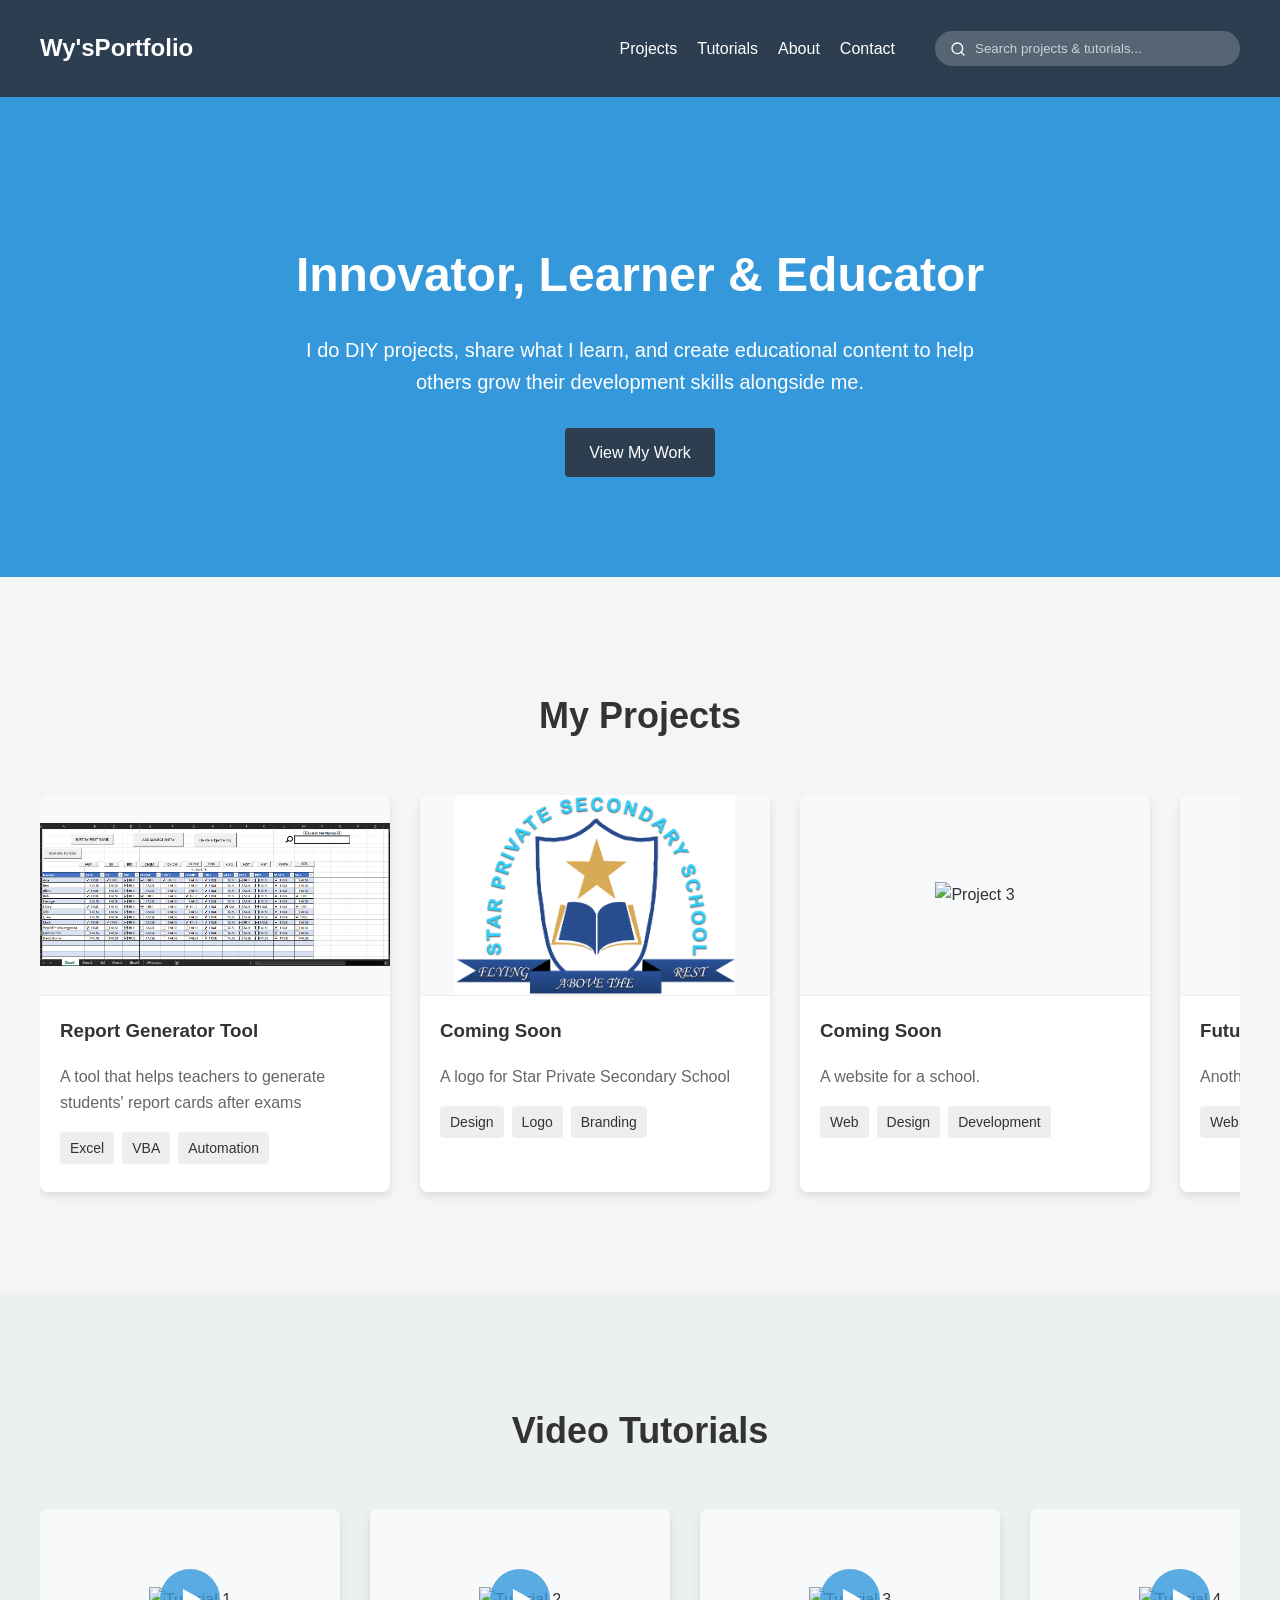
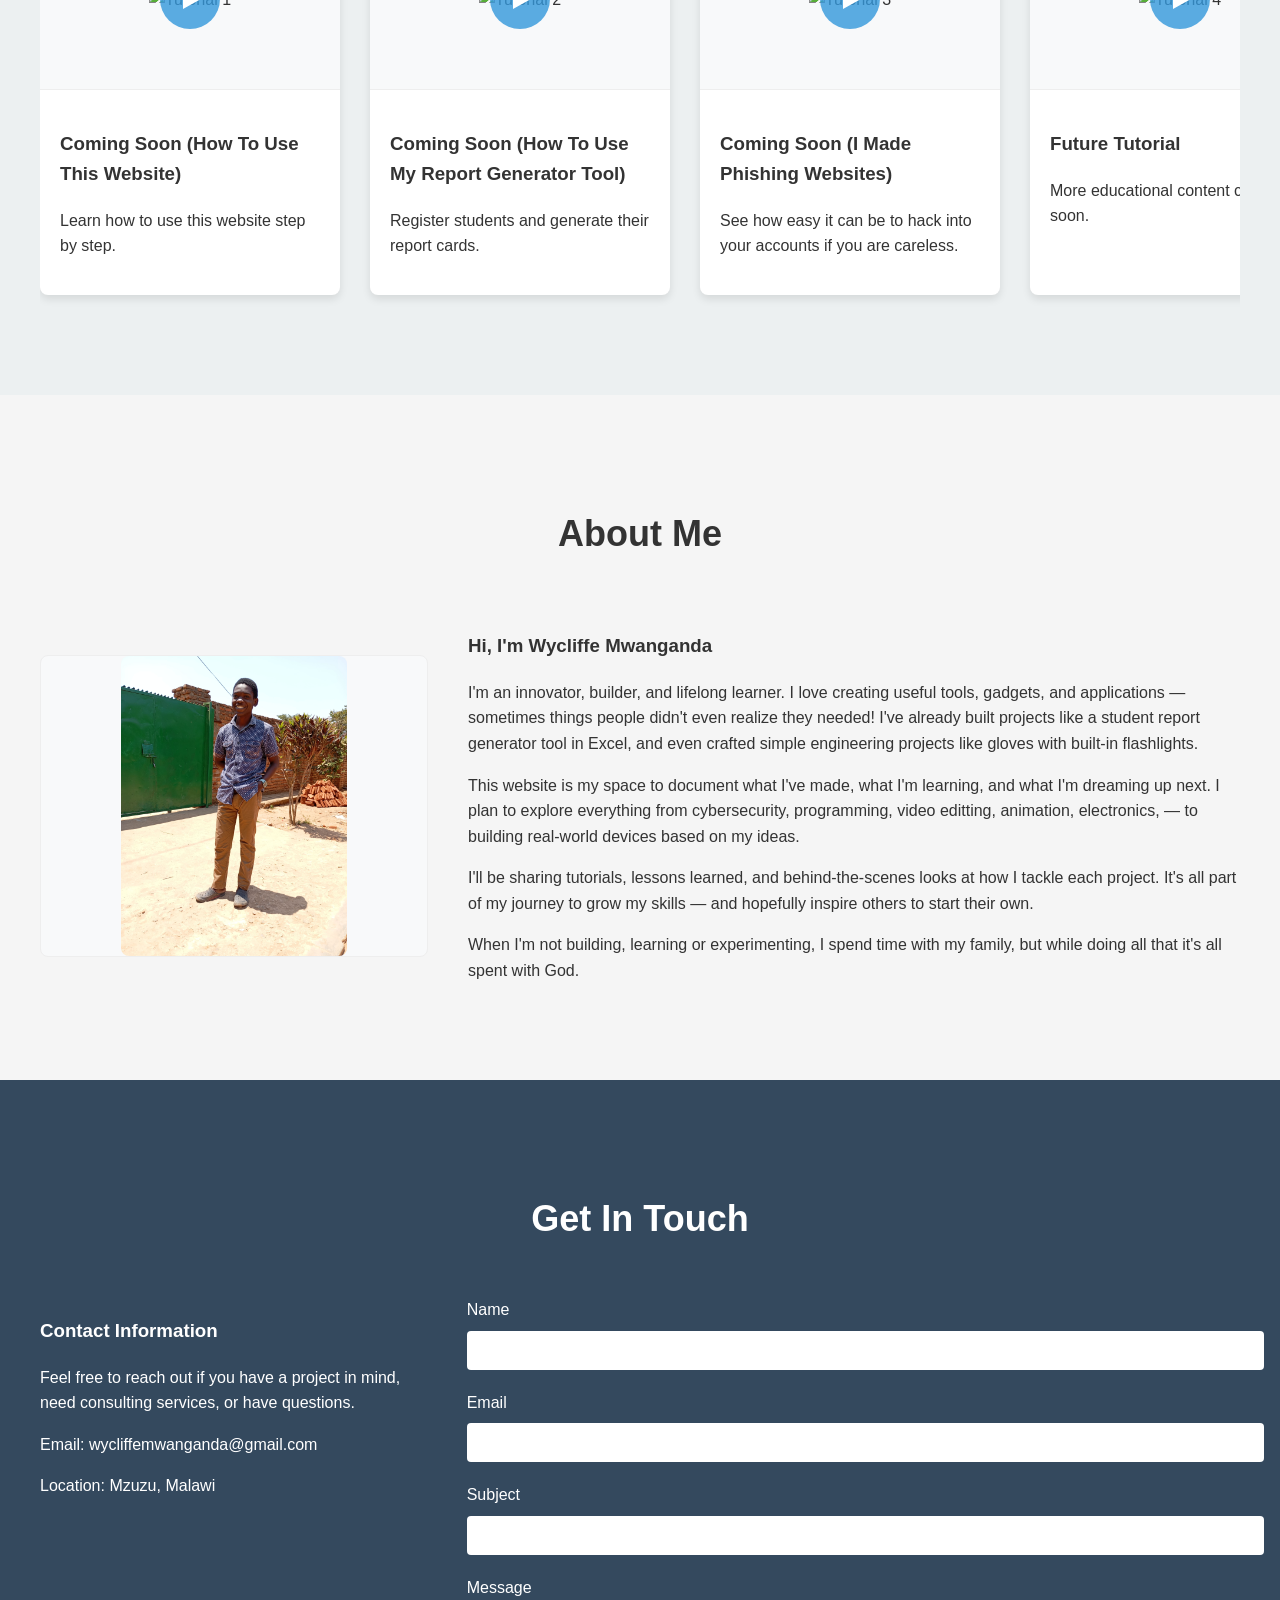
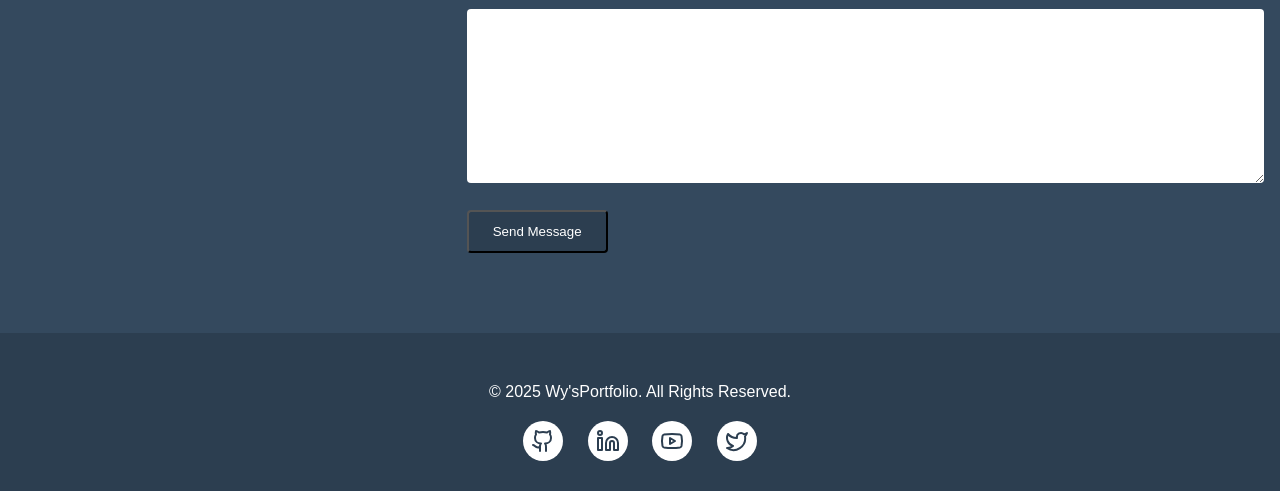
==== commit 95b68cff: "Add files via upload" ====
--- a/index.html
+++ b/index.html
@@ -209,22 +209,22 @@
                     <p>Location: Mzuzu, Malawi</p>
                 </div>
                 <div class="contact-form">
-                    <form>
+                    <form action="https://formspree.io/f/manjqdjz" method="POST">
                         <div class="form-group">
                             <label for="name">Name</label>
-                            <input type="text" id="name" class="form-control" required>
+                            <input type="text" id="name" name="name" class="form-control" required>
                         </div>
                         <div class="form-group">
                             <label for="email">Email</label>
-                            <input type="email" id="email" class="form-control" required>
+                            <input type="email" id="email" name="email" class="form-control" required>
                         </div>
                         <div class="form-group">
                             <label for="subject">Subject</label>
-                            <input type="text" id="subject" class="form-control" required>
+                            <input type="text" id="subject" name="subject" class="form-control" required>
                         </div>
                         <div class="form-group">
                             <label for="message">Message</label>
-                            <textarea id="message" class="form-control" required></textarea>
+                            <textarea id="message" name="message" class="form-control" required></textarea>
                         </div>
                         <button type="submit" class="btn">Send Message</button>
                     </form>
--- a/style.css
+++ b/style.css
@@ -243,18 +243,55 @@
     transform: translateY(-10px);
 }
 
+/* IMPROVED IMAGE SIZING FOR PROJECT CARDS */
 .project-img {
     height: 200px;
-    background-color: #ddd;
+    background-color: #f8f9fa;
     display: flex;
     align-items: center;
     justify-content: center;
+    overflow: hidden;
+    position: relative;
+    border-bottom: 1px solid #eee;
 }
 
 .project-img img {
+    max-width: 100%;
+    max-height: 100%;
+    width: auto;
+    height: auto;
+    object-fit: contain; /* Changed from cover to contain */
+    transition: transform 0.3s ease;
+    /* Center the image if it doesn't fill the container */
+    display: block;
+    margin: auto;
+}
+
+/* Hover effect for project images */
+.project-card:hover .project-img img {
+    transform: scale(1.05);
+}
+
+/* For images that are too small, we can add a minimum size */
+.project-img img[src*="ico"], 
+.project-img img[src*="icon"] {
+    min-width: 80px;
+    min-height: 80px;
+}
+
+/* Alternative sizing option - you can add this class to specific images */
+.project-img.fill-container img {
     width: 100%;
     height: 100%;
     object-fit: cover;
+}
+
+/* Alternative sizing option - for images that should maintain aspect ratio but fill width */
+.project-img.fit-width img {
+    width: 100%;
+    height: auto;
+    max-height: 100%;
+    object-fit: contain;
 }
 
 .project-content {
@@ -300,19 +337,32 @@
     box-shadow: 0 4px 8px rgba(0, 0, 0, 0.1);
 }
 
+/* IMPROVED IMAGE SIZING FOR TUTORIAL CARDS */
 .tutorial-img {
     height: 180px;
-    background-color: #ddd;
+    background-color: #f8f9fa;
     display: flex;
     align-items: center;
     justify-content: center;
     position: relative;
+    overflow: hidden;
+    border-bottom: 1px solid #eee;
 }
 
 .tutorial-img img {
-    width: 100%;
-    height: 100%;
-    object-fit: cover;
+    max-width: 100%;
+    max-height: 100%;
+    width: auto;
+    height: auto;
+    object-fit: contain; /* Changed from cover to contain */
+    display: block;
+    margin: auto;
+    transition: transform 0.3s ease;
+}
+
+/* Hover effect for tutorial images */
+.tutorial-card:hover .tutorial-img img {
+    transform: scale(1.05);
 }
 
 .play-icon {
@@ -324,6 +374,12 @@
     display: flex;
     align-items: center;
     justify-content: center;
+    z-index: 2;
+    transition: transform 0.3s ease;
+}
+
+.tutorial-card:hover .play-icon {
+    transform: scale(1.1);
 }
 
 .play-icon:after {
@@ -351,18 +407,36 @@
     gap: 40px;
 }
 
+/* IMPROVED IMAGE SIZING FOR ABOUT SECTION */
 .about-img {
     flex: 1;
     height: 300px;
-    background-color: #ddd;
+    background-color: #f8f9fa;
     border-radius: 8px;
     display: flex;
     align-items: center;
     justify-content: center;
     overflow: hidden;
+    border: 1px solid #eee;
 }
 
 .about-img img {
+    max-width: 100%;
+    max-height: 100%;
+    width: auto;
+    height: auto;
+    object-fit: contain; /* Better for profile photos */
+    border-radius: 8px;
+    transition: transform 0.3s ease;
+}
+
+/* Hover effect for about image */
+.about-img:hover img {
+    transform: scale(1.02);
+}
+
+/* Alternative option for about image to fill container */
+.about-img.profile-cover img {
     width: 100%;
     height: 100%;
     object-fit: cover;
@@ -503,6 +577,62 @@
     font-weight: bold;
 }
 
+/* ADDITIONAL IMAGE UTILITY CLASSES */
+/* Add these classes to image containers for different sizing behaviors */
+
+/* Force image to fill container completely */
+.img-cover img {
+    width: 100%;
+    height: 100%;
+    object-fit: cover !important;
+}
+
+/* Keep aspect ratio, fit within container */
+.img-contain img {
+    max-width: 100%;
+    max-height: 100%;
+    object-fit: contain !important;
+}
+
+/* Stretch image to fill container (may distort) */
+.img-fill img {
+    width: 100%;
+    height: 100%;
+    object-fit: fill !important;
+}
+
+/* Scale down large images, keep small images original size */
+.img-scale-down img {
+    max-width: 100%;
+    max-height: 100%;
+    object-fit: scale-down !important;
+}
+
+/* Center image without scaling */
+.img-none img {
+    object-fit: none !important;
+    object-position: center;
+}
+
+/* Responsive images that adapt to screen size */
+@media (max-width: 768px) {
+    .project-img,
+    .tutorial-img {
+        height: 150px; /* Smaller on mobile */
+    }
+    
+    .about-img {
+        height: 250px; /* Smaller on mobile */
+    }
+    
+    /* On mobile, you might want images to fill more space */
+    .project-img img,
+    .tutorial-img img {
+        min-width: 120px;
+        min-height: 120px;
+    }
+}
+
 /* Responsive Design */
 @media (max-width: 1024px) {
     .search-input {
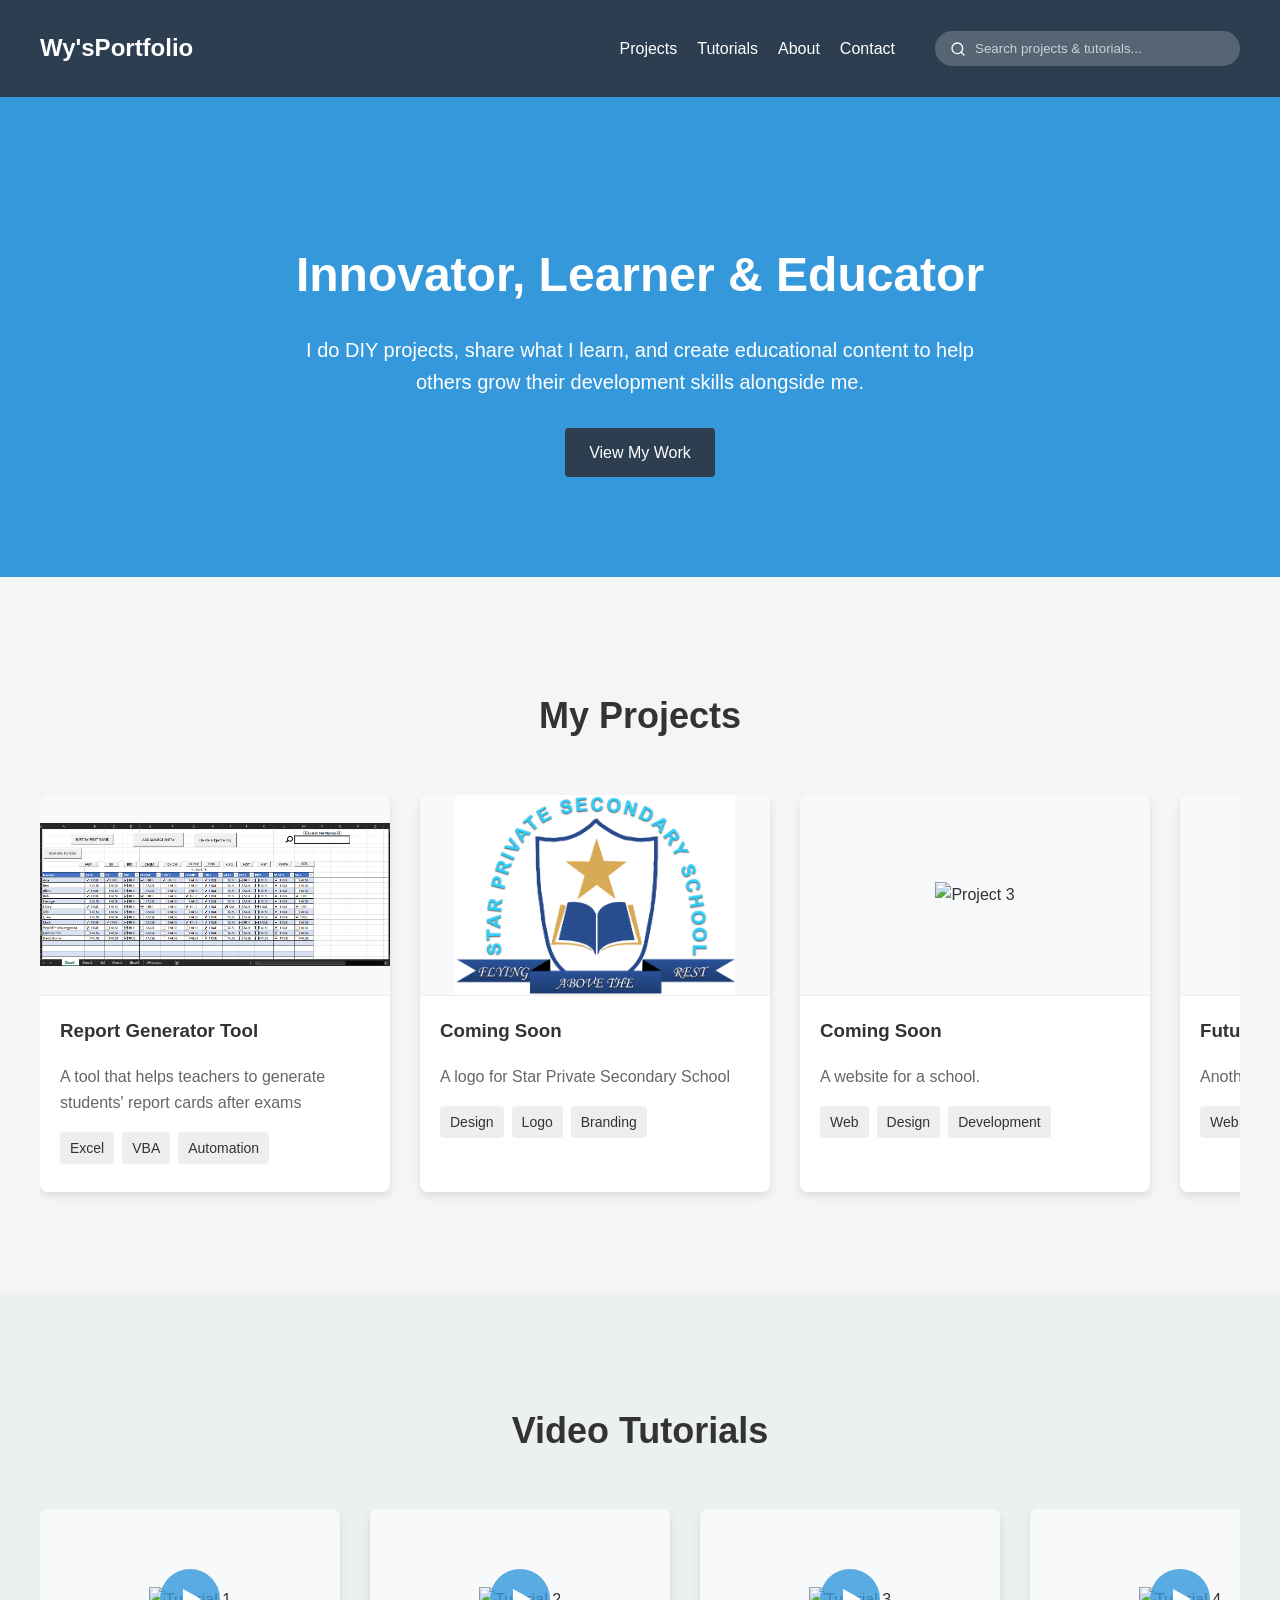
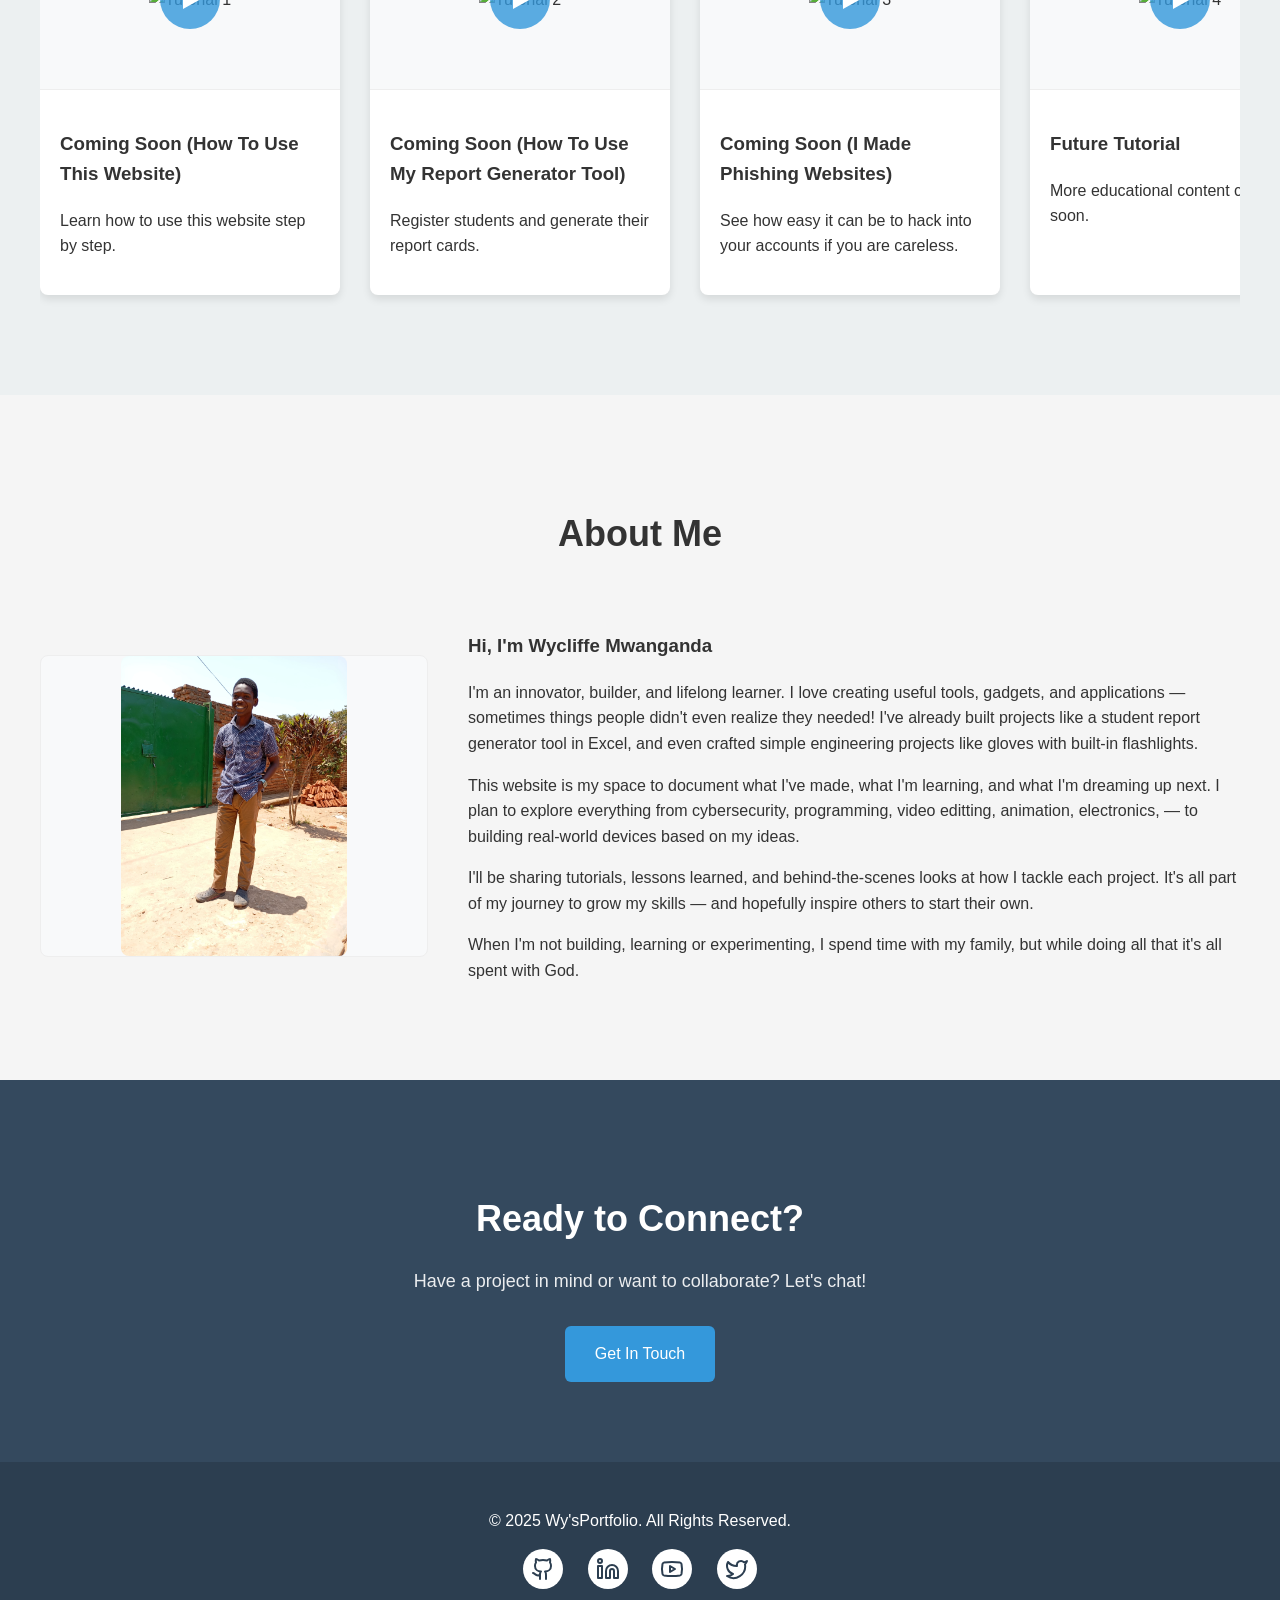
==== commit e43f33d8: "Add files via upload" ====
--- a/index.html
+++ b/index.html
@@ -16,7 +16,7 @@
                     <li><a href="#projects">Projects</a></li>
                     <li><a href="#tutorials">Tutorials</a></li>
                     <li><a href="#about">About</a></li>
-                    <li><a href="#contact">Contact</a></li>
+                    <li><a href="contact.html">Contact</a></li>
                     <li>
                         <div class="search-container">
                             <input type="text" class="search-input" placeholder="Search projects & tutorials..." id="searchInput">
@@ -198,37 +198,12 @@
     </section>
 
     <!-- Contact Section -->
-    <section class="contact" id="contact">
-        <div class="container">
-            <h2 class="section-title">Get In Touch</h2>
-            <div class="contact-content">
-                <div class="contact-info">
-                    <h3>Contact Information</h3>
-                    <p>Feel free to reach out if you have a project in mind, need consulting services, or have questions.</p>
-                    <p>Email: wycliffemwanganda@gmail.com</p>
-                    <p>Location: Mzuzu, Malawi</p>
-                </div>
-                <div class="contact-form">
-                    <form action="https://formspree.io/f/manjqdjz" method="POST">
-                        <div class="form-group">
-                            <label for="name">Name</label>
-                            <input type="text" id="name" name="name" class="form-control" required>
-                        </div>
-                        <div class="form-group">
-                            <label for="email">Email</label>
-                            <input type="email" id="email" name="email" class="form-control" required>
-                        </div>
-                        <div class="form-group">
-                            <label for="subject">Subject</label>
-                            <input type="text" id="subject" name="subject" class="form-control" required>
-                        </div>
-                        <div class="form-group">
-                            <label for="message">Message</label>
-                            <textarea id="message" name="message" class="form-control" required></textarea>
-                        </div>
-                        <button type="submit" class="btn">Send Message</button>
-                    </form>
-                </div>
+    <section class="contact-cta">
+        <div class="container">
+            <div class="contact-cta-content">
+                <h2>Ready to Connect?</h2>
+                <p>Have a project in mind or want to collaborate? Let's chat!</p>
+                <a href="contact.html" class="btn btn-primary">Get In Touch</a>
             </div>
         </div>
     </section>
--- a/style.css
+++ b/style.css
@@ -447,6 +447,54 @@
 }
 
 /* Contact Section */
+/* Contact CTA Section - Centered */
+.contact-cta {
+    padding: 80px 0;
+    background-color: #34495e;
+    color: white;
+    text-align: center; /* Center all text content */
+}
+
+.contact-cta-content {
+    max-width: 600px; /* Limit width for better readability */
+    margin: 0 auto; /* Center the content horizontally */
+    padding: 0 20px; /* Add some padding for mobile */
+}
+
+.contact-cta-content h2 {
+    font-size: 36px;
+    margin-bottom: 20px;
+    font-weight: 600;
+}
+
+.contact-cta-content p {
+    font-size: 18px;
+    margin-bottom: 30px;
+    line-height: 1.6;
+    color: rgba(255, 255, 255, 0.9);
+}
+
+/* Enhanced button styling for better centering */
+.contact-cta .btn {
+    display: inline-block;
+    background-color: #3498db;
+    color: white;
+    padding: 15px 30px;
+    text-decoration: none;
+    border-radius: 6px;
+    font-size: 16px;
+    font-weight: 500;
+    transition: all 0.3s ease;
+    margin: 0 auto;
+}
+
+.contact-cta .btn:hover {
+    background-color: #2980b9;
+    transform: translateY(-2px);
+    box-shadow: 0 4px 12px rgba(52, 152, 219, 0.3);
+}
+
+/* If you want to add an actual contact form section, use this: */
 .contact {
     padding: 80px 0;
     background-color: #34495e;
@@ -456,23 +504,30 @@
 .contact-content {
     display: flex;
     gap: 40px;
+    max-width: 1000px;
+    margin: 0 auto;
+    align-items: flex-start;
 }
 
 .contact-info {
     flex: 1;
+    text-align: center;
 }
 
 .contact-form {
     flex: 2;
 }
 
+/* Center the form elements */
 .form-group {
     margin-bottom: 20px;
+    text-align: left; /* Keep form labels left-aligned for readability */
 }
 
 .form-group label {
     display: block;
     margin-bottom: 8px;
+    font-weight: 500;
 }
 
 .form-control {
@@ -480,11 +535,44 @@
     padding: 12px;
     border: none;
     border-radius: 4px;
+    font-size: 14px;
+    box-sizing: border-box;
 }
 
 textarea.form-control {
     height: 150px;
     resize: vertical;
+}
+
+/* Center the submit button */
+.contact-form .btn {
+    display: block;
+    margin: 20px auto 0;
+    width: fit-content;
+}
+
+/* Responsive adjustments */
+@media (max-width: 768px) {
+    .contact-cta-content {
+        padding: 0 15px;
+    }
+    
+    .contact-cta-content h2 {
+        font-size: 28px;
+    }
+    
+    .contact-cta-content p {
+        font-size: 16px;
+    }
+    
+    .contact-content {
+        flex-direction: column;
+        gap: 30px;
+    }
+    
+    .contact-info {
+        text-align: center;
+    }
 }
 
 /* Footer */
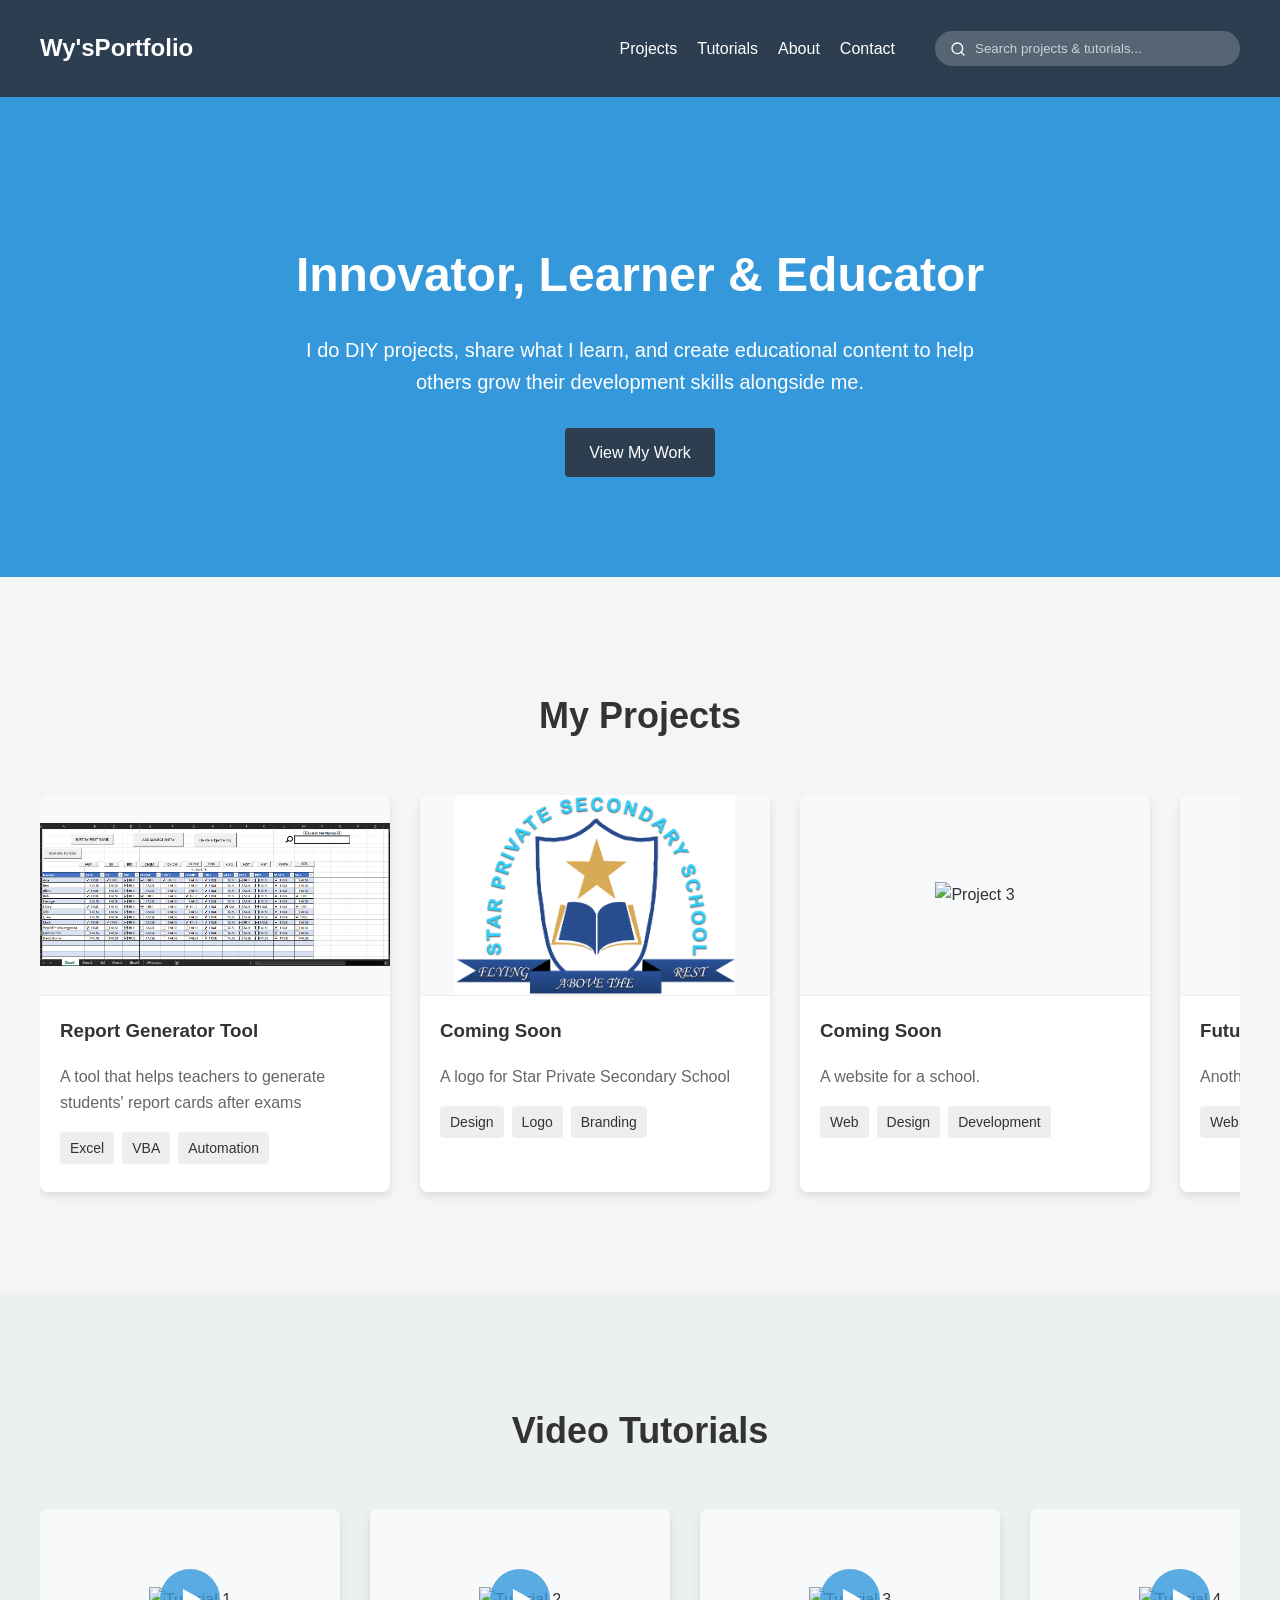
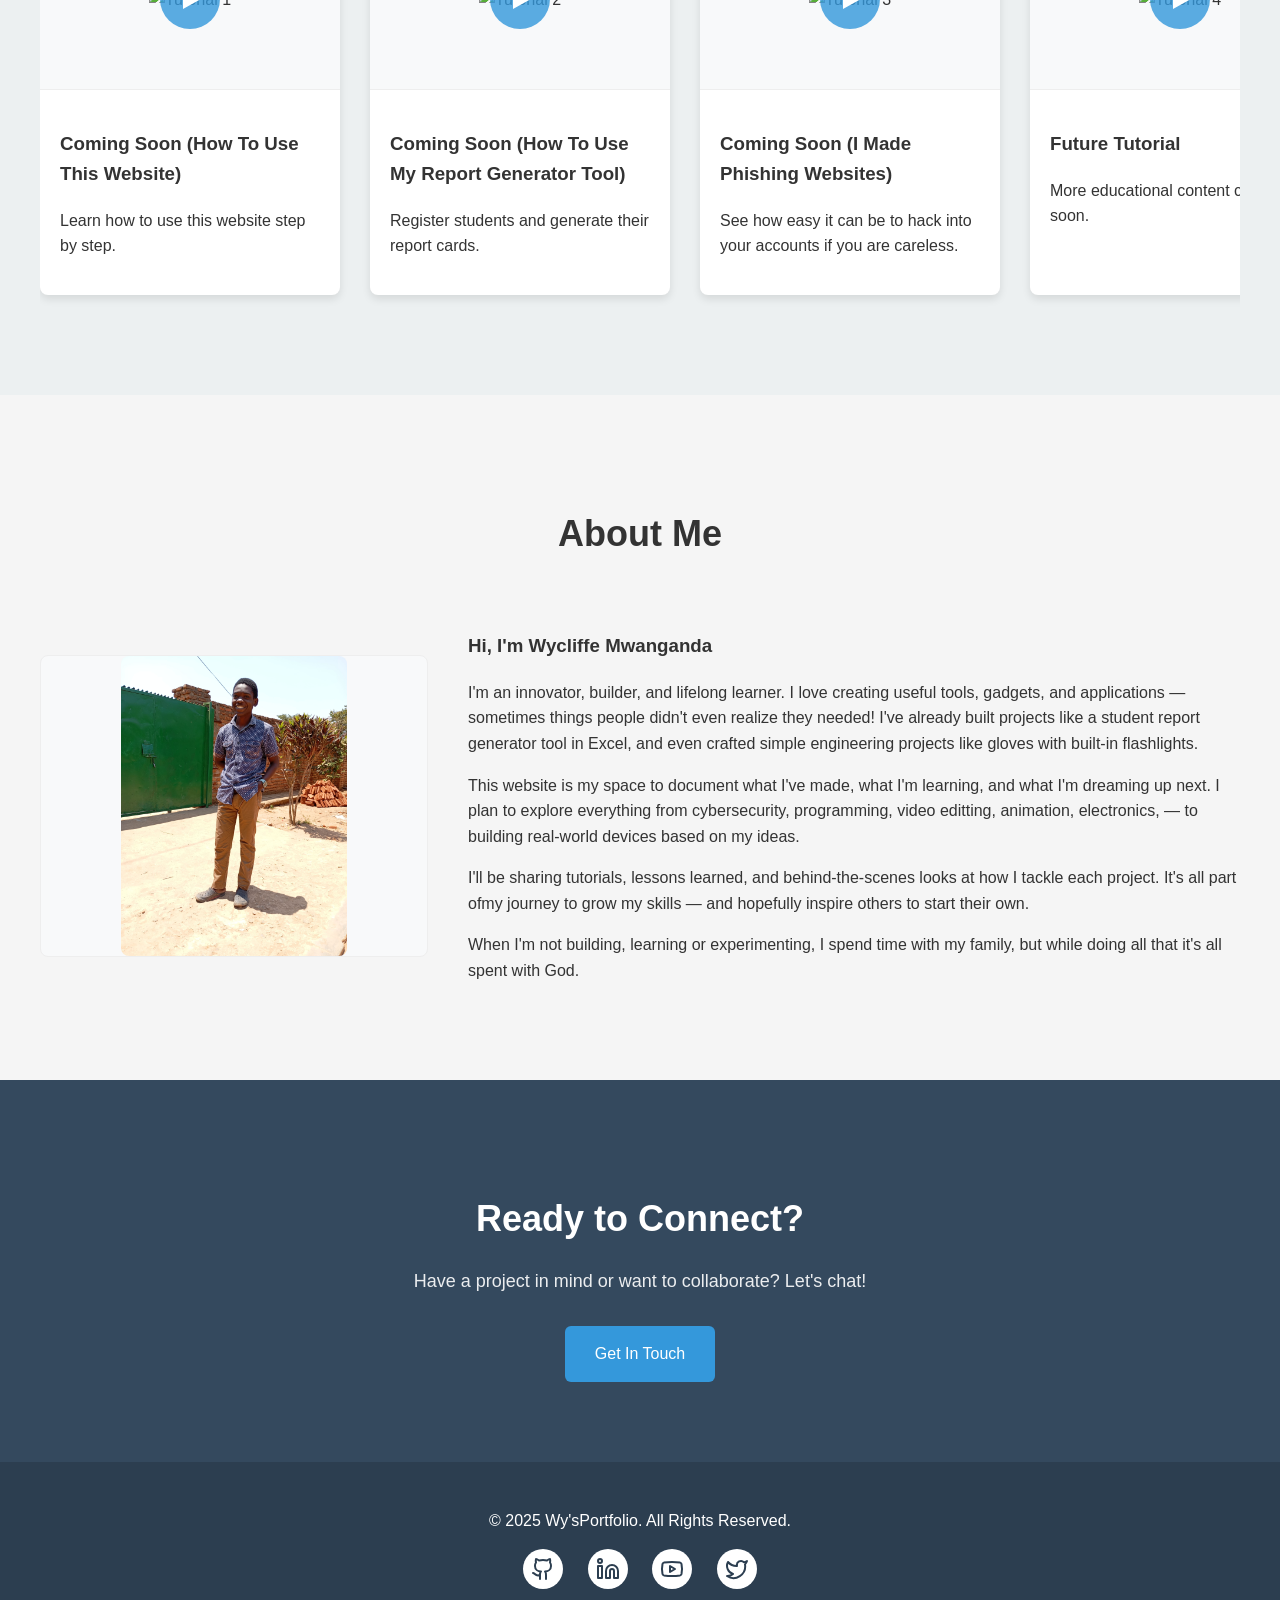
==== commit 72b9642c: "Add files via upload" ====
--- a/index.html
+++ b/index.html
@@ -16,7 +16,7 @@
                     <li><a href="#projects">Projects</a></li>
                     <li><a href="#tutorials">Tutorials</a></li>
                     <li><a href="#about">About</a></li>
-                    <li><a href="contact.html">Contact</a></li>
+                    <li><a href="contact.html" id="contactLink">Contact</a></li>
                     <li>
                         <div class="search-container">
                             <input type="text" class="search-input" placeholder="Search projects & tutorials..." id="searchInput">
@@ -190,7 +190,7 @@
                     <h3>Hi, I'm Wycliffe Mwanganda</h3>
                     <p>I'm an innovator, builder, and lifelong learner. I love creating useful tools, gadgets, and applications — sometimes things people didn't even realize they needed! I've already built projects like a student report generator tool in Excel, and even crafted simple engineering projects like gloves with built-in flashlights.</p>
                     <p>This website is my space to document what I've made, what I'm learning, and what I'm dreaming up next. I plan to explore everything from cybersecurity, programming, video editting, animation, electronics, — to building real-world devices based on my ideas.</p>
-                    <p>I'll be sharing tutorials, lessons learned, and behind-the-scenes looks at how I tackle each project. It's all part of my journey to grow my skills — and hopefully inspire others to start their own.</p>
+                    <p>I'll be sharing tutorials, lessons learned, and behind-the-scenes looks at how I tackle each project. It's all part ofmy journey to grow my skills — and hopefully inspire others to start their own.</p>
                     <p>When I'm not building, learning or experimenting, I spend time with my family, but while doing all that it's all spent with God.</p>
                 </div>
             </div>
@@ -241,211 +241,6 @@
         </div>
     </footer>
 
-    <script>
-        // Add smooth scrolling for navigation links
-        document.querySelectorAll('a[href^="#"]').forEach(anchor => {
-            anchor.addEventListener('click', function(e) {
-                e.preventDefault();
-                document.querySelector(this.getAttribute('href')).scrollIntoView({
-                    behavior: 'smooth'
-                });
-            });
-        });
-
-        // Scroll navigation functionality
-        function setupScrollNavigation(containerId, prevBtnId, nextBtnId) {
-            const container = document.getElementById(containerId);
-            const prevBtn = document.getElementById(prevBtnId);
-            const nextBtn = document.getElementById(nextBtnId);
-            
-            if (!container || !prevBtn || !nextBtn) return;
-            
-            const cardWidth = 350; // Width of project cards + gap
-            const tutorialCardWidth = 300; // Width of tutorial cards + gap
-            const scrollAmount = containerId.includes('projects') ? cardWidth + 30 : tutorialCardWidth + 30;
-            
-            prevBtn.addEventListener('click', () => {
-                container.scrollBy({
-                    left: -scrollAmount,
-                    behavior: 'smooth'
-                });
-            });
-            
-            nextBtn.addEventListener('click', () => {
-                container.scrollBy({
-                    left: scrollAmount,
-                    behavior: 'smooth'
-                });
-            });
-            
-            // Update button visibility based on scroll position
-            function updateButtonVisibility() {
-                const scrollLeft = container.scrollLeft;
-                const maxScroll = container.scrollWidth - container.clientWidth;
-                
-                prevBtn.style.opacity = scrollLeft > 0 ? '1' : '0.5';
-                nextBtn.style.opacity = scrollLeft < maxScroll - 1 ? '1' : '0.5';
-                
-                prevBtn.disabled = scrollLeft <= 0;
-                nextBtn.disabled = scrollLeft >= maxScroll - 1;
-            }
-            
-            container.addEventListener('scroll', updateButtonVisibility);
-            window.addEventListener('resize', updateButtonVisibility);
-            updateButtonVisibility(); // Initial check
-        }
-        
-        // Initialize scroll navigation for both sections
-        setupScrollNavigation('projectsContainer', 'projectsPrev', 'projectsNext');
-        setupScrollNavigation('tutorialsContainer', 'tutorialsPrev', 'tutorialsNext');
-
-        // Search functionality
-        const searchInput = document.getElementById('searchInput');
-        const searchResults = document.getElementById('searchResults');
-        const projectsContainer = document.getElementById('projectsContainer');
-        const tutorialsContainer = document.getElementById('tutorialsContainer');
-        
-        // All project and tutorial cards
-        const allCards = [
-            ...document.querySelectorAll('.project-card'),
-            ...document.querySelectorAll('.tutorial-card')
-        ];
-        
-        // Highlight text function
-        function highlightText(text, searchTerm) {
-            if (!searchTerm) return text;
-            
-            const regex = new RegExp(searchTerm, 'gi');
-            return text.replace(regex, match => `<span class="highlight">${match}</span>`);
-        }
-        
-        // Search function
-        function performSearch(searchTerm) {
-            if (!searchTerm) {
-                searchResults.style.display = 'none';
-                return;
-            }
-            
-            const results = [];
-            
-            allCards.forEach(card => {
-                const searchData = card.getAttribute('data-search').toLowerCase();
-                const title = card.querySelector('h3').textContent.toLowerCase();
-                const description = card.querySelector('p').textContent.toLowerCase();
-                
-                if (searchData.includes(searchTerm) || 
-                    title.includes(searchTerm) || 
-                    description.includes(searchTerm)) {
-                    
-                    const type = card.classList.contains('project-card') ? 'Project' : 'Tutorial';
-                    const highlightedTitle = highlightText(card.querySelector('h3').textContent, searchTerm);
-                    const highlightedDesc = highlightText(card.querySelector('p').textContent, searchTerm);
-                    
-                    results.push({
-                        element: card,
-                        type,
-                        title: highlightedTitle,
-                        description: highlightedDesc
-                    });
-                }
-            });
-            
-            displayResults(results, searchTerm);
-        }
-        
-        // Display search results
-        function displayResults(results, searchTerm) {
-            searchResults.innerHTML = '';
-            
-            if (results.length === 0) {
-                searchResults.innerHTML = '<div class="no-results">No results found for "' + searchTerm + '"</div>';
-            } else {
-                results.forEach(result => {
-                    const resultElement = document.createElement('div');
-                    resultElement.className = 'search-result-item';
-                    resultElement.innerHTML = `
-                        <h4><span class="result-type">${result.type}</span>${result.title}</h4>
-                        <p>${result.description}</p>
-                    `;
-                    
-                    resultElement.addEventListener('click', () => {
-                        // First ensure all cards are visible
-                        allCards.forEach(card => card.style.display = '');
-                        
-                        // Scroll to the specific card
-                        result.element.scrollIntoView({ behavior: 'smooth', block: 'center' });
-                        
-                        // Apply more noticeable highlight animation
-                        result.element.style.boxShadow = '0 0 0 4px rgba(52, 152, 219, 0.7)';
-                        result.element.style.transform = 'scale(1.03)';
-                        result.element.style.transition = 'all 0.3s ease';
-                        
-                        // Reset the highlight after animation
-                        setTimeout(() => {
-                            result.element.style.boxShadow = '';
-                            result.element.style.transform = '';
-                        }, 2500);
-                        
-                        // Close search results
-                        searchResults.style.display = 'none';
-                        searchInput.value = '';
-                    });
-                    
-                    searchResults.appendChild(resultElement);
-                });
-            }
-            
-            searchResults.style.display = 'block';
-        }
-        
-        // Event listeners
-        searchInput.addEventListener('input', () => {
-            const searchTerm = searchInput.value.trim().toLowerCase();
-            performSearch(searchTerm);
-        });
-        
-        // Close search results when clicking outside
-        document.addEventListener('click', (e) => {
-            if (!e.target.closest('.search-container')) {
-                searchResults.style.display = 'none';
-            }
-        });
-        
-        // Filter projects and tutorials when pressing Enter
-        searchInput.addEventListener('keydown', (e) => {
-            if (e.key === 'Enter') {
-                const searchTerm = searchInput.value.trim().toLowerCase();
-                
-                if (!searchTerm) {
-                    // Show all if search is empty
-                    allCards.forEach(card => card.style.display = '');
-                    return;
-                }
-                
-                allCards.forEach(card => {
-                    const searchData = card.getAttribute('data-search').toLowerCase();
-                    const title = card.querySelector('h3').textContent.toLowerCase();
-                    const description = card.querySelector('p').textContent.toLowerCase();
-                    
-                    if (searchData.includes(searchTerm) || 
-                        title.includes(searchTerm) || 
-                        description.includes(searchTerm)) {
-                        card.style.display = '';
-                    } else {
-                        card.style.display = 'none';
-                    }
-                });
-                
-                // Scroll to projects section if there are results
-                if (document.querySelector('.project-card[style=""]') || 
-                    document.querySelector('.tutorial-card[style=""]')) {
-                    document.getElementById('projects').scrollIntoView({ behavior: 'smooth' });
-                }
-                
-                searchResults.style.display = 'none';
-            }
-        });
-    </script>
-    
+    <script src="index.js"></script>
 </body>
 </html>
--- a/style.css
+++ b/style.css
@@ -97,507 +97,6 @@
 
 .search-input:focus + .search-icon {
     color: #3498db;
-}
-
-/* Hero Section */
-.hero {
-    padding: 100px 0;
-    text-align: center;
-    background-color: #3498db;
-    color: white;
-}
-
-.hero h1 {
-    font-size: 48px;
-    margin-bottom: 20px;
-}
-
-.hero p {
-    font-size: 20px;
-    max-width: 700px;
-    margin: 0 auto 30px;
-}
-
-.btn {
-    display: inline-block;
-    background-color: #2c3e50;
-    color: white;
-    padding: 12px 24px;
-    text-decoration: none;
-    border-radius: 4px;
-    transition: background-color 0.3s;
-}
-
-.btn:hover {
-    background-color: #1a252f;
-}
-
-/* Scroll wrapper with navigation arrows */
-.scroll-wrapper {
-    position: relative;
-}
-
-.scroll-nav-btn {
-    position: absolute;
-    top: 50%;
-    transform: translateY(-50%);
-    width: 50px;
-    height: 50px;
-    background-color: rgba(52, 152, 219, 0.9);
-    color: white;
-    border: none;
-    border-radius: 50%;
-    cursor: pointer;
-    z-index: 10;
-    transition: all 0.3s;
-    display: flex;
-    align-items: center;
-    justify-content: center;
-    opacity: 0;
-    visibility: hidden;
-}
-
-.scroll-wrapper:hover .scroll-nav-btn,
-.scroll-wrapper:focus-within .scroll-nav-btn {
-    opacity: 1;
-    visibility: visible;
-}
-
-.scroll-nav-btn:hover {
-    background-color: rgba(52, 152, 219, 1);
-    transform: translateY(-50%) scale(1.1);
-}
-
-.scroll-nav-btn.prev {
-    left: -25px;
-}
-
-.scroll-nav-btn.next {
-    right: -25px;
-}
-
-.scroll-nav-btn:after {
-    content: '';
-    width: 0;
-    height: 0;
-    border-style: solid;
-}
-
-.scroll-nav-btn.prev:after {
-    border-top: 8px solid transparent;
-    border-right: 12px solid white;
-    border-bottom: 8px solid transparent;
-    margin-right: 2px;
-}
-
-.scroll-nav-btn.next:after {
-    border-top: 8px solid transparent;
-    border-left: 12px solid white;
-    border-bottom: 8px solid transparent;
-    margin-left: 2px;
-}
-
-/* Common styles for scroll containers */
-.project-scroll-container,
-.tutorial-scroll-container {
-    display: flex;
-    overflow-x: auto;
-    scroll-snap-type: x mandatory;
-    gap: 30px;
-    padding-bottom: 20px;
-    -webkit-overflow-scrolling: touch;
-    scroll-behavior: smooth;
-    /* Hide scrollbar but keep functionality */
-    -ms-overflow-style: none;
-    scrollbar-width: none;
-}
-
-.project-scroll-container::-webkit-scrollbar,
-.tutorial-scroll-container::-webkit-scrollbar {
-    display: none;
-}
-
-/* Projects Section */
-.projects {
-    padding: 80px 0;
-}
-
-.section-title {
-    text-align: center;
-    margin-bottom: 50px;
-    font-size: 36px;
-}
-
-.project-card {
-    flex: 0 0 auto;
-    width: 350px;
-    scroll-snap-align: start;
-    background-color: white;
-    border-radius: 8px;
-    overflow: hidden;
-    box-shadow: 0 4px 8px rgba(0, 0, 0, 0.1);
-    transition: transform 0.3s;
-}
-
-.project-card:hover {
-    transform: translateY(-10px);
-}
-
-/* IMPROVED IMAGE SIZING FOR PROJECT CARDS */
-.project-img {
-    height: 200px;
-    background-color: #f8f9fa;
-    display: flex;
-    align-items: center;
-    justify-content: center;
-    overflow: hidden;
-    position: relative;
-    border-bottom: 1px solid #eee;
-}
-
-.project-img img {
-    max-width: 100%;
-    max-height: 100%;
-    width: auto;
-    height: auto;
-    object-fit: contain; /* Changed from cover to contain */
-    transition: transform 0.3s ease;
-    /* Center the image if it doesn't fill the container */
-    display: block;
-    margin: auto;
-}
-
-/* Hover effect for project images */
-.project-card:hover .project-img img {
-    transform: scale(1.05);
-}
-
-/* For images that are too small, we can add a minimum size */
-.project-img img[src*="ico"], 
-.project-img img[src*="icon"] {
-    min-width: 80px;
-    min-height: 80px;
-}
-
-/* Alternative sizing option - you can add this class to specific images */
-.project-img.fill-container img {
-    width: 100%;
-    height: 100%;
-    object-fit: cover;
-}
-
-/* Alternative sizing option - for images that should maintain aspect ratio but fill width */
-.project-img.fit-width img {
-    width: 100%;
-    height: auto;
-    max-height: 100%;
-    object-fit: contain;
-}
-
-.project-content {
-    padding: 20px;
-}
-
-.project-content h3 {
-    margin-top: 0;
-}
-
-.project-content p {
-    color: #666;
-}
-
-.project-tags {
-    display: flex;
-    flex-wrap: wrap;
-    margin-top: 15px;
-}
-
-.tag {
-    background-color: #eee;
-    padding: 5px 10px;
-    border-radius: 4px;
-    font-size: 14px;
-    margin-right: 8px;
-    margin-bottom: 8px;
-}
-
-/* Tutorials Section */
-.tutorials {
-    padding: 80px 0;
-    background-color: #ecf0f1;
-}
-
-.tutorial-card {
-    flex: 0 0 auto;
-    width: 300px;
-    scroll-snap-align: start;
-    background-color: white;
-    border-radius: 8px;
-    overflow: hidden;
-    box-shadow: 0 4px 8px rgba(0, 0, 0, 0.1);
-}
-
-/* IMPROVED IMAGE SIZING FOR TUTORIAL CARDS */
-.tutorial-img {
-    height: 180px;
-    background-color: #f8f9fa;
-    display: flex;
-    align-items: center;
-    justify-content: center;
-    position: relative;
-    overflow: hidden;
-    border-bottom: 1px solid #eee;
-}
-
-.tutorial-img img {
-    max-width: 100%;
-    max-height: 100%;
-    width: auto;
-    height: auto;
-    object-fit: contain; /* Changed from cover to contain */
-    display: block;
-    margin: auto;
-    transition: transform 0.3s ease;
-}
-
-/* Hover effect for tutorial images */
-.tutorial-card:hover .tutorial-img img {
-    transform: scale(1.05);
-}
-
-.play-icon {
-    position: absolute;
-    width: 60px;
-    height: 60px;
-    background-color: rgba(52, 152, 219, 0.8);
-    border-radius: 50%;
-    display: flex;
-    align-items: center;
-    justify-content: center;
-    z-index: 2;
-    transition: transform 0.3s ease;
-}
-
-.tutorial-card:hover .play-icon {
-    transform: scale(1.1);
-}
-
-.play-icon:after {
-    content: "";
-    width: 0;
-    height: 0;
-    border-top: 10px solid transparent;
-    border-left: 18px solid white;
-    border-bottom: 10px solid transparent;
-    margin-left: 4px;
-}
-
-.tutorial-content {
-    padding: 20px;
-}
-
-/* About Section */
-.about {
-    padding: 80px 0;
-}
-
-.about-content {
-    display: flex;
-    align-items: center;
-    gap: 40px;
-}
-
-/* IMPROVED IMAGE SIZING FOR ABOUT SECTION */
-.about-img {
-    flex: 1;
-    height: 300px;
-    background-color: #f8f9fa;
-    border-radius: 8px;
-    display: flex;
-    align-items: center;
-    justify-content: center;
-    overflow: hidden;
-    border: 1px solid #eee;
-}
-
-.about-img img {
-    max-width: 100%;
-    max-height: 100%;
-    width: auto;
-    height: auto;
-    object-fit: contain; /* Better for profile photos */
-    border-radius: 8px;
-    transition: transform 0.3s ease;
-}
-
-/* Hover effect for about image */
-.about-img:hover img {
-    transform: scale(1.02);
-}
-
-/* Alternative option for about image to fill container */
-.about-img.profile-cover img {
-    width: 100%;
-    height: 100%;
-    object-fit: cover;
-}
-
-.about-text {
-    flex: 2;
-}
-
-/* Contact Section */
-/* Contact CTA Section - Centered */
-.contact-cta {
-    padding: 80px 0;
-    background-color: #34495e;
-    color: white;
-    text-align: center; /* Center all text content */
-}
-
-.contact-cta-content {
-    max-width: 600px; /* Limit width for better readability */
-    margin: 0 auto; /* Center the content horizontally */
-    padding: 0 20px; /* Add some padding for mobile */
-}
-
-.contact-cta-content h2 {
-    font-size: 36px;
-    margin-bottom: 20px;
-    font-weight: 600;
-}
-
-.contact-cta-content p {
-    font-size: 18px;
-    margin-bottom: 30px;
-    line-height: 1.6;
-    color: rgba(255, 255, 255, 0.9);
-}
-
-/* Enhanced button styling for better centering */
-.contact-cta .btn {
-    display: inline-block;
-    background-color: #3498db;
-    color: white;
-    padding: 15px 30px;
-    text-decoration: none;
-    border-radius: 6px;
-    font-size: 16px;
-    font-weight: 500;
-    transition: all 0.3s ease;
-    margin: 0 auto;
-}
-
-.contact-cta .btn:hover {
-    background-color: #2980b9;
-    transform: translateY(-2px);
-    box-shadow: 0 4px 12px rgba(52, 152, 219, 0.3);
-}
-
-/* If you want to add an actual contact form section, use this: */
-.contact {
-    padding: 80px 0;
-    background-color: #34495e;
-    color: white;
-}
-
-.contact-content {
-    display: flex;
-    gap: 40px;
-    max-width: 1000px;
-    margin: 0 auto;
-    align-items: flex-start;
-}
-
-.contact-info {
-    flex: 1;
-    text-align: center;
-}
-
-.contact-form {
-    flex: 2;
-}
-
-/* Center the form elements */
-.form-group {
-    margin-bottom: 20px;
-    text-align: left; /* Keep form labels left-aligned for readability */
-}
-
-.form-group label {
-    display: block;
-    margin-bottom: 8px;
-    font-weight: 500;
-}
-
-.form-control {
-    width: 100%;
-    padding: 12px;
-    border: none;
-    border-radius: 4px;
-    font-size: 14px;
-    box-sizing: border-box;
-}
-
-textarea.form-control {
-    height: 150px;
-    resize: vertical;
-}
-
-/* Center the submit button */
-.contact-form .btn {
-    display: block;
-    margin: 20px auto 0;
-    width: fit-content;
-}
-
-/* Responsive adjustments */
-@media (max-width: 768px) {
-    .contact-cta-content {
-        padding: 0 15px;
-    }
-    
-    .contact-cta-content h2 {
-        font-size: 28px;
-    }
-    
-    .contact-cta-content p {
-        font-size: 16px;
-    }
-    
-    .contact-content {
-        flex-direction: column;
-        gap: 30px;
-    }
-    
-    .contact-info {
-        text-align: center;
-    }
-}
-
-/* Footer */
-footer {
-    background-color: #2c3e50;
-    color: white;
-    padding: 30px 0;
-    text-align: center;
-}
-
-.social-link {
-    display: inline-flex;
-    align-items: center;
-    justify-content: center;
-    width: 40px;
-    height: 40px;
-    background-color: white;
-    border-radius: 50%;
-    margin: 0 10px;
-    transition: transform 0.3s, background-color 0.3s;
-}
-
-.social-link:hover {
-    transform: translateY(-3px);
-    background-color: #ecf0f1;
 }
 
 /* Search Results */
@@ -613,7 +112,6 @@
     z-index: 10;
     max-height: 400px;
     overflow-y: auto;
-    /* Hide scrollbar */
     -ms-overflow-style: none;
     scrollbar-width: none;
 }
@@ -665,60 +163,385 @@
     font-weight: bold;
 }
 
-/* ADDITIONAL IMAGE UTILITY CLASSES */
-/* Add these classes to image containers for different sizing behaviors */
-
-/* Force image to fill container completely */
-.img-cover img {
-    width: 100%;
-    height: 100%;
-    object-fit: cover !important;
-}
-
-/* Keep aspect ratio, fit within container */
-.img-contain img {
+/* Hero Section */
+.hero {
+    padding: 100px 0;
+    text-align: center;
+    background-color: #3498db;
+    color: white;
+}
+
+.hero h1 {
+    font-size: 48px;
+    margin-bottom: 20px;
+}
+
+.hero p {
+    font-size: 20px;
+    max-width: 700px;
+    margin: 0 auto 30px;
+}
+
+.btn {
+    display: inline-block;
+    background-color: #2c3e50;
+    color: white;
+    padding: 12px 24px;
+    text-decoration: none;
+    border-radius: 4px;
+    transition: background-color 0.3s;
+}
+
+.btn:hover {
+    background-color: #1a252f;
+}
+
+/* Scroll wrapper with navigation arrows */
+.scroll-wrapper {
+    position: relative;
+}
+
+.scroll-nav-btn {
+    position: absolute;
+    top: 50%;
+    transform: translateY(-50%);
+    width: 50px;
+    height: 50px;
+    background-color: rgba(52, 152, 219, 0.9);
+    color: white;
+    border: none;
+    border-radius: 50%;
+    cursor: pointer;
+    z-index: 10;
+    transition: all 0.3s;
+    display: flex;
+    align-items: center;
+    justify-content: center;
+    opacity: 0;
+    visibility: hidden;
+}
+
+.scroll-wrapper:hover .scroll-nav-btn,
+.scroll-wrapper:focus-within .scroll-nav-btn {
+    opacity: 1;
+    visibility: visible;
+}
+
+.scroll-nav-btn:hover {
+    background-color: rgba(52, 152, 219, 1);
+    transform: translateY(-50%) scale(1.1);
+}
+
+.scroll-nav-btn.prev {
+    left: -25px;
+}
+
+.scroll-nav-btn.next {
+    right: -25px;
+}
+
+.scroll-nav-btn:after {
+    content: '';
+    width: 0;
+    height: 0;
+    border-style: solid;
+}
+
+.scroll-nav-btn.prev:after {
+    border-top: 8px solid transparent;
+    border-right: 12px solid white;
+    border-bottom: 8px solid transparent;
+    margin-right: 2px;
+}
+
+.scroll-nav-btn.next:after {
+    border-top: 8px solid transparent;
+    border-left: 12px solid white;
+    border-bottom: 8px solid transparent;
+    margin-left: 2px;
+}
+
+/* Common styles for scroll containers */
+.project-scroll-container,
+.tutorial-scroll-container {
+    display: flex;
+    overflow-x: auto;
+    scroll-snap-type: x mandatory;
+    gap: 30px;
+    padding-bottom: 20px;
+    -webkit-overflow-scrolling: touch;
+    scroll-behavior: smooth;
+    -ms-overflow-style: none;
+    scrollbar-width: none;
+}
+
+.project-scroll-container::-webkit-scrollbar,
+.tutorial-scroll-container::-webkit-scrollbar {
+    display: none;
+}
+
+/* Projects Section */
+.projects {
+    padding: 80px 0;
+}
+
+.section-title {
+    text-align: center;
+    margin-bottom: 50px;
+    font-size: 36px;
+}
+
+.project-card {
+    flex: 0 0 auto;
+    width: 350px;
+    scroll-snap-align: start;
+    background-color: white;
+    border-radius: 8px;
+    overflow: hidden;
+    box-shadow: 0 4px 8px rgba(0, 0, 0, 0.1);
+    transition: transform 0.3s;
+}
+
+.project-card:hover {
+    transform: translateY(-10px);
+}
+
+.project-img {
+    height: 200px;
+    background-color: #f8f9fa;
+    display: flex;
+    align-items: center;
+    justify-content: center;
+    overflow: hidden;
+    position: relative;
+    border-bottom: 1px solid #eee;
+}
+
+.project-img img {
     max-width: 100%;
     max-height: 100%;
-    object-fit: contain !important;
-}
-
-/* Stretch image to fill container (may distort) */
-.img-fill img {
-    width: 100%;
-    height: 100%;
-    object-fit: fill !important;
-}
-
-/* Scale down large images, keep small images original size */
-.img-scale-down img {
+    width: auto;
+    height: auto;
+    object-fit: contain;
+    transition: transform 0.3s ease;
+    display: block;
+    margin: auto;
+}
+
+.project-card:hover .project-img img {
+    transform: scale(1.05);
+}
+
+.project-content {
+    padding: 20px;
+}
+
+.project-content h3 {
+    margin-top: 0;
+}
+
+.project-content p {
+    color: #666;
+}
+
+.project-tags {
+    display: flex;
+    flex-wrap: wrap;
+    margin-top: 15px;
+}
+
+.tag {
+    background-color: #eee;
+    padding: 5px 10px;
+    border-radius: 4px;
+    font-size: 14px;
+    margin-right: 8px;
+    margin-bottom: 8px;
+}
+
+/* Tutorials Section */
+.tutorials {
+    padding: 80px 0;
+    background-color: #ecf0f1;
+}
+
+.tutorial-card {
+    flex: 0 0 auto;
+    width: 300px;
+    scroll-snap-align: start;
+    background-color: white;
+    border-radius: 8px;
+    overflow: hidden;
+    box-shadow: 0 4px 8px rgba(0, 0, 0, 0.1);
+}
+
+.tutorial-img {
+    height: 180px;
+    background-color: #f8f9fa;
+    display: flex;
+    align-items: center;
+    justify-content: center;
+    position: relative;
+    overflow: hidden;
+    border-bottom: 1px solid #eee;
+}
+
+.tutorial-img img {
     max-width: 100%;
     max-height: 100%;
-    object-fit: scale-down !important;
-}
-
-/* Center image without scaling */
-.img-none img {
-    object-fit: none !important;
-    object-position: center;
-}
-
-/* Responsive images that adapt to screen size */
-@media (max-width: 768px) {
-    .project-img,
-    .tutorial-img {
-        height: 150px; /* Smaller on mobile */
-    }
-    
-    .about-img {
-        height: 250px; /* Smaller on mobile */
-    }
-    
-    /* On mobile, you might want images to fill more space */
-    .project-img img,
-    .tutorial-img img {
-        min-width: 120px;
-        min-height: 120px;
-    }
+    width: auto;
+    height: auto;
+    object-fit: contain;
+    display: block;
+    margin: auto;
+    transition: transform 0.3s ease;
+}
+
+.tutorial-card:hover .tutorial-img img {
+    transform: scale(1.05);
+}
+
+.play-icon {
+    position: absolute;
+    width: 60px;
+    height: 60px;
+    background-color: rgba(52, 152, 219, 0.8);
+    border-radius: 50%;
+    display: flex;
+    align-items: center;
+    justify-content: center;
+    z-index: 2;
+    transition: transform 0.3s ease;
+}
+
+.tutorial-card:hover .play-icon {
+    transform: scale(1.1);
+}
+
+.play-icon:after {
+    content: "";
+    width: 0;
+    height: 0;
+    border-top: 10px solid transparent;
+    border-left: 18px solid white;
+    border-bottom: 10px solid transparent;
+    margin-left: 4px;
+}
+
+.tutorial-content {
+    padding: 20px;
+}
+
+/* About Section */
+.about {
+    padding: 80px 0;
+}
+
+.about-content {
+    display: flex;
+    align-items: center;
+    gap: 40px;
+}
+
+.about-img {
+    flex: 1;
+    height: 300px;
+    background-color: #f8f9fa;
+    border-radius: 8px;
+    display: flex;
+    align-items: center;
+    justify-content: center;
+    overflow: hidden;
+    border: 1px solid #eee;
+}
+
+.about-img img {
+    max-width: 100%;
+    max-height: 100%;
+    width: auto;
+    height: auto;
+    object-fit: contain;
+    border-radius: 8px;
+    transition: transform 0.3s ease;
+}
+
+.about-img:hover img {
+    transform: scale(1.02);
+}
+
+.about-text {
+    flex: 2;
+}
+
+/* Contact CTA Section */
+.contact-cta {
+    padding: 80px 0;
+    background-color: #34495e;
+    color: white;
+    text-align: center;
+}
+
+.contact-cta-content {
+    max-width: 600px;
+    margin: 0 auto;
+    padding: 0 20px;
+}
+
+.contact-cta-content h2 {
+    font-size: 36px;
+    margin-bottom: 20px;
+    font-weight: 600;
+}
+
+.contact-cta-content p {
+    font-size: 18px;
+    margin-bottom: 30px;
+    line-height: 1.6;
+    color: rgba(255, 255, 255, 0.9);
+}
+
+.contact-cta .btn {
+    display: inline-block;
+    background-color: #3498db;
+    color: white;
+    padding: 15px 30px;
+    text-decoration: none;
+    border-radius: 6px;
+    font-size: 16px;
+    font-weight: 500;
+    transition: all 0.3s ease;
+    margin: 0 auto;
+}
+
+.contact-cta .btn:hover {
+    background-color: #2980b9;
+    transform: translateY(-2px);
+    box-shadow: 0 4px 12px rgba(52, 152, 219, 0.3);
+}
+
+/* Footer */
+footer {
+    background-color: #2c3e50;
+    color: white;
+    padding: 30px 0;
+    text-align: center;
+}
+
+.social-link {
+    display: inline-flex;
+    align-items: center;
+    justify-content: center;
+    width: 40px;
+    height: 40px;
+    background-color: white;
+    border-radius: 50%;
+    margin: 0 10px;
+    transition: transform 0.3s, background-color 0.3s;
+}
+
+.social-link:hover {
+    transform: translateY(-3px);
+    background-color: #ecf0f1;
 }
 
 /* Responsive Design */
@@ -771,12 +594,10 @@
         width: 100%;
     }
     
-    .about-content,
-    .contact-content {
+    .about-content {
         flex-direction: column;
     }
     
-    /* Mobile navigation arrows */
     .scroll-nav-btn {
         opacity: 1;
         visibility: visible;
@@ -791,6 +612,18 @@
     .scroll-nav-btn.next {
         right: -20px;
     }
+    
+    .contact-cta-content {
+        padding: 0 15px;
+    }
+    
+    .contact-cta-content h2 {
+        font-size: 28px;
+    }
+    
+    .contact-cta-content p {
+        font-size: 16px;
+    }
 }
 
 @media (max-width: 480px) {
@@ -811,7 +644,6 @@
         left: 12px;
     }
     
-    /* Smaller mobile arrows */
     .scroll-nav-btn {
         width: 35px;
         height: 35px;
